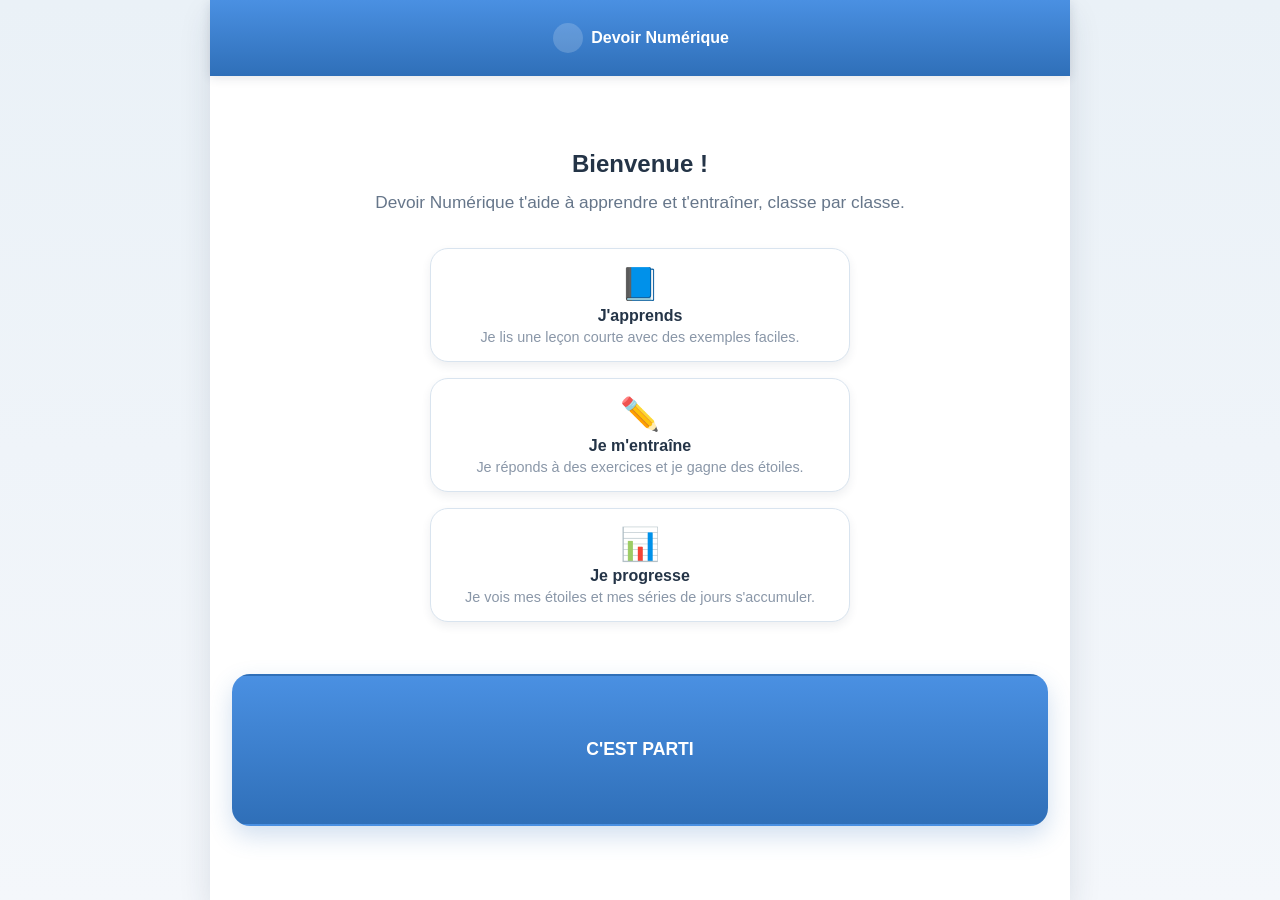
==== index.html @ 8277e93d "Add files via upload" ====
﻿<!DOCTYPE html>
<html lang="fr">
<head>
    <meta charset="UTF-8">
    <meta name="viewport" content="width=device-width, initial-scale=1.0, maximum-scale=1.0, user-scalable=no">
    <meta name="theme-color" content="#4A90E2">
    <meta name="description" content="Application éducative pour réviser le calcul et le français du CP au CM2.">
    <meta name="mobile-web-app-capable" content="yes">
    <meta name="apple-mobile-web-app-capable" content="yes">
    
    <meta http-equiv="Content-Security-Policy" 
          content="default-src 'self' file:;
                   script-src 'self' file: 'sha256-vvt4KWwuNr51XfE5m+hzeNEGhiOfZzG97ccfqGsPwvE=';
                   style-src 'self' 'unsafe-inline' file:;
                   font-src 'self' file: data:;
                   img-src 'self' file: data: blob:;
                   connect-src 'self' file:;
                   object-src 'none';
                   base-uri 'none';
                   form-action 'self';
                   worker-src 'self' file: blob:;">
    <meta name="referrer" content="no-referrer">
    <meta http-equiv="Permissions-Policy" content="camera=(), microphone=(), geolocation=(), payment=(), usb=(), midi=()">

    <link rel="manifest" href="manifest.json">
    <link rel="icon" type="image/png" href="icon-192.png">
    
    <title>Devoir Numérique</title>
    
    <link rel="stylesheet" href="css/app.css">
</head>
<body>

<div id="app">
    <header>
        <button id="btn-back" type="button" class="btn btn--header btn-header" aria-label="Retour">←</button>
        <span class="header-title-group">
            <span id="header-avatar" class="header-avatar is-hidden" aria-hidden="true"></span>
            <strong id="app-title">DEVOIR NUMÉRIQUE</strong>
        </span>
        <button id="btn-home" type="button" class="btn btn--header btn-header" aria-label="Menu">☰</button>
    </header>
    <div id="nav-sheet" class="nav-sheet" hidden aria-hidden="true">
        <button id="nav-sheet-backdrop" type="button" class="nav-sheet-backdrop" aria-label="Fermer le menu"></button>
        <aside class="nav-sheet-panel" role="dialog" aria-modal="true" aria-label="Menu navigation">
            <div class="nav-sheet-head">
                <strong>Navigation</strong>
                <button id="nav-sheet-close" type="button" class="btn btn--header btn-header" aria-label="Fermer">✕</button>
            </div>
            <div id="nav-sheet-actions" class="nav-sheet-actions"></div>
        </aside>
    </div>

    <section id="screen-onboarding" class="screen active onboarding-screen">
        <h1>Bienvenue !</h1>
        <p class="screen-lead">Devoir Numérique t'aide à apprendre et t'entraîner, classe par classe.</p>
        <div class="onboarding-steps">
            <div class="onboarding-step">
                <span class="onboarding-step-icon" aria-hidden="true">📘</span>
                <span class="onboarding-step-title">J'apprends</span>
                <span class="onboarding-step-text">Je lis une leçon courte avec des exemples faciles.</span>
            </div>
            <div class="onboarding-step">
                <span class="onboarding-step-icon" aria-hidden="true">✏️</span>
                <span class="onboarding-step-title">Je m'entraîne</span>
                <span class="onboarding-step-text">Je réponds à des exercices et je gagne des étoiles.</span>
            </div>
            <div class="onboarding-step">
                <span class="onboarding-step-icon" aria-hidden="true">📊</span>
                <span class="onboarding-step-title">Je progresse</span>
                <span class="onboarding-step-text">Je vois mes étoiles et mes séries de jours s'accumuler.</span>
            </div>
        </div>
        <button id="btn-onboarding-start" type="button" class="btn card card--action card--action-primary">
            <span class="card-title card-title-on-dark">C'EST PARTI</span>
        </button>
    </section>

    <section id="screen-profiles" class="screen">
        <h1>Qui va jouer ?</h1>
        <div id="profiles-list" class="grid-menu"></div>
        <div id="profile-form" class="card new-profile-card">
            <input
                type="text"
                id="new-profile-name"
                placeholder="Prénom"
                aria-label="Prénom du nouveau profil"
                autocomplete="off"
                maxlength="15"
                data-inline-profile="1"
            >
            <button
                id="btn-add-profile"
                type="button"
                class="btn btn--icon btn--success btn-add-profile"
                data-inline-profile="1"
                aria-label="Ajouter un profil"
            >+</button>
        </div>
        <div class="home-footer-links">
            <button id="btn-open-parents" type="button" class="parents-link-btn">
                👨‍👩‍👧 Espace parents
            </button>
            <button id="btn-open-guide" type="button" class="parents-link-btn">
                ❓ Mode d'emploi
            </button>
        </div>
    </section>

    <section id="screen-parents-pin" class="screen">
        <h2>Espace parents</h2>
        <p class="screen-lead">Entre le code parent pour voir le suivi de progression.</p>
        <div id="parents-pin-display" class="parents-pin-display" aria-live="polite"></div>
        <div id="parents-pin-error" class="parents-pin-error is-hidden" role="alert">Code incorrect, réessaie.</div>
        <div id="parents-pin-keypad" class="parents-pin-keypad"></div>
        <p class="parents-pin-hint" id="parents-pin-hint"></p>
    </section>

    <section id="screen-parents" class="screen">
        <h2>Suivi des enfants</h2>
        <p class="screen-lead">Progression cumulée sur toutes les classes, profil par profil.</p>
        <div id="parents-dashboard-list" class="parents-dashboard-list"></div>
        <button id="btn-parents-export" type="button" class="btn card card--action">
            <span class="card-title">💾 EXPORTER LES DONNÉES</span>
        </button>
        <a id="parents-export-link" class="u-hidden" download="devoir-numerique-export.json" aria-hidden="true"></a>
        <button id="btn-parents-import" type="button" class="btn card card--action">
            <span class="card-title">📥 RESTAURER UNE SAUVEGARDE</span>
        </button>
        <input id="parents-import-file" type="file" accept=".json,application/json" class="u-hidden" aria-hidden="true">

        <button id="btn-parents-program" type="button" class="btn card card--action">
            <span class="card-title">📘 VOIR LE PROGRAMME COUVERT</span>
        </button>
        <button id="btn-parents-guide" type="button" class="btn card card--action">
            <span class="card-title">❓ MODE D'EMPLOI</span>
        </button>
        <button id="btn-parents-change-pin" type="button" class="btn card card--action">
            <span class="card-title">CHANGER LE CODE PARENT</span>
        </button>
    </section>

    <section id="screen-parents-guide" class="screen">
        <h2>Mode d'emploi</h2>
        <p class="screen-lead">Tout ce qu'il faut savoir pour bien démarrer avec Devoir Numérique.</p>
        <div class="guide-content">

            <div class="guide-section">
                <div class="guide-section-title">🚀 Premiers pas</div>
                <ul class="guide-list">
                    <li>Créez un profil par enfant depuis l'écran d'accueil (bouton <strong>+</strong>).</li>
                    <li>Chaque profil est indépendant : progression, étoiles et badges sont séparés.</li>
                    <li>L'enfant choisit son niveau (CP → CM2) à chaque session — il peut explorer plusieurs niveaux librement.</li>
                    <li>L'application fonctionne <strong>hors ligne</strong> une fois chargée : pas besoin d'internet pour jouer.</li>
                </ul>
            </div>

            <div class="guide-section">
                <div class="guide-section-title">🎯 Comment se déroule une session ?</div>
                <ul class="guide-list">
                    <li>L'enfant navigue par <strong>matière → thème → exercice</strong>.</li>
                    <li>Chaque exercice donne de 0 à 3 ⭐ selon le score (≥ 50 % → 1 ★, ≥ 75 % → 2 ★, 100 % → 3 ★).</li>
                    <li>Un <strong>Défi du jour</strong> est proposé chaque jour pour motiver la régularité.</li>
                    <li>Le <strong>Mode Champions</strong> est un sprint chronométré toutes matières mélangées — idéal en fin de semaine.</li>
                    <li>Les exercices bonus (🏅) se débloquent quand l'enfant a fait au moins 2 exercices du même thème.</li>
                </ul>
            </div>

            <div class="guide-section">
                <div class="guide-section-title">🏆 Système de récompenses</div>
                <ul class="guide-list">
                    <li><strong>Étoiles</strong> : accumulées à vie, elles font progresser le compagnon virtuel et débloquent des couleurs d'interface.</li>
                    <li><strong>Badges</strong> : 25 badges au total — exploration, régularité (séries de jours), sans-fautes, complétion par classe, maîtrise par matière.</li>
                    <li><strong>Compagnon évolutif</strong> : l'œuf ou l'animal choisi à la création évolue en plusieurs stades selon les étoiles gagnées.</li>
                    <li><strong>Série (🔥)</strong> : nombre de jours consécutifs avec au moins un exercice. Elle se remet à zéro si un jour est manqué.</li>
                    <li><strong>Grimoire (🃏)</strong> : les réussites rapportent des pièces qui permettent d'ouvrir des boosters de cartes-créatures à collectionner. Aucun achat réel : tout se gagne en s'entraînant.</li>
                    <li><strong>Avatar-carte</strong> : une carte débloquée dans le Grimoire peut devenir l'avatar du profil (bouton ✏️ sur l'écran d'accueil).</li>
                    <li><strong>Le Grand Quiz (🧠)</strong> : culture générale façon « Incollables », hors programme scolaire — 10 questions sans chrono avec une anecdote à chaque réponse. Le tableau des records est commun à tous les profils de l'appareil : parents et enfants peuvent se défier !</li>
                </ul>
            </div>

            <div class="guide-section">
                <div class="guide-section-title">📊 Lire le tableau de bord</div>
                <ul class="guide-list">
                    <li><strong>Barre de progression</strong> : ratio exercices tentés / total disponible dans le niveau sélectionné.</li>
                    <li><strong>À réviser en priorité</strong> : exercices avec un score inférieur à 50 % — utiles pour cibler les lacunes.</li>
                    <li><strong>Cette semaine</strong> : activité des 7 derniers jours (exercices faits, étoiles, jours actifs).</li>
                    <li>Le bouton <strong>Exporter les données</strong> génère un fichier de sauvegarde, et <strong>Restaurer une sauvegarde</strong> le réimporte — pratique pour changer d'appareil sans rien perdre.</li>
                </ul>
            </div>

            <div class="guide-section">
                <div class="guide-section-title">🔒 Code parent</div>
                <ul class="guide-list">
                    <li>L'espace parents est protégé par un code à 4 chiffres (par défaut : <strong>0000</strong> — à changer dès que possible).</li>
                    <li>Le code évite que l'enfant accède au tableau de bord ou modifie les paramètres.</li>
                    <li>En cas d'oubli : les données sont stockées localement sur l'appareil — effacer le cache du navigateur remet tout à zéro.</li>
                </ul>
            </div>

            <div class="guide-section">
                <div class="guide-section-title">💡 Conseils d'utilisation</div>
                <ul class="guide-list">
                    <li>10 à 15 minutes par jour valent mieux qu'une longue session hebdomadaire.</li>
                    <li>Laissez l'enfant choisir sa matière pour maintenir la motivation — la progression reste suivie dans toutes les matières.</li>
                    <li>Les leçons associées aux exercices (bouton 📖) peuvent être lues ensemble avant de jouer.</li>
                    <li>L'application ne collecte aucune donnée : tout reste sur l'appareil, aucun compte requis.</li>
                </ul>
            </div>

        </div>
        <button id="btn-parents-guide-back" type="button" class="btn card card--action">
            <span id="parents-guide-back-label" class="card-title">← RETOUR</span>
        </button>
    </section>

    <section id="screen-parents-program" class="screen">
        <h2>Programme couvert</h2>
        <p class="screen-lead">Toutes les matières et notions abordées, du CP au CM2.</p>
        <div id="parents-program-content" class="parents-program-content"></div>
        <button id="btn-parents-program-back" type="button" class="btn card card--action">
            <span class="card-title">← RETOUR AU SUIVI</span>
        </button>
    </section>

    <section id="screen-profile-customize" class="screen">
        <h2>Personnalise ton profil</h2>
        <p id="profile-customize-lead" class="screen-lead"></p>
        <div class="profile-customize-section">
            <div class="profile-customize-title">Ton compagnon</div>
            <div id="profile-customize-starter" class="profile-customize-starter u-hidden"></div>
            <div id="profile-customize-companion" class="profile-customize-companion u-hidden"></div>
        </div>
        <div class="profile-customize-section">
            <div class="profile-customize-title">Choisis une couleur</div>
            <div id="profile-customize-accents" class="profile-customize-accents"></div>
        </div>
        <div class="profile-customize-section">
            <div class="profile-customize-title">Accessoires (gagnés avec les badges)</div>
            <div id="profile-customize-accessories" class="profile-customize-accessories"></div>
        </div>
        <div class="profile-customize-section">
            <div class="profile-customize-title">Ton avatar (cartes du Grimoire)</div>
            <div id="profile-customize-card-avatar" class="profile-customize-card-avatar"></div>
        </div>
        <button id="btn-profile-customize-done" class="btn card card--action card--action-primary">
            <span class="card-title card-title-on-dark">TERMINÉ</span>
        </button>
    </section>

    <section id="screen-grades" class="screen">
        <h2>Ta classe ?</h2>
        <p id="grades-lead" class="screen-lead">Choisis ta classe pour retrouver les bonnes activités.</p>
        <button id="btn-news" type="button" class="news-pill is-hidden">
            <span class="news-pill-spark" aria-hidden="true">✨</span> Nouveautés !
        </button>
        <div id="news-overlay" class="news-overlay is-hidden" role="dialog" aria-modal="true" aria-label="Les nouveautés">
            <div class="news-panel">
                <h3 class="news-title">✨ Quoi de neuf ?</h3>
                <ul id="news-list" class="news-list"></ul>
                <button id="btn-news-close" type="button" class="btn card card--action card--action-primary">
                    <span class="card-title card-title-on-dark">C'EST PARTI !</span>
                </button>
            </div>
        </div>
        <div id="grades-list" class="grid-menu"></div>
        <button id="btn-open-grimoire" type="button" class="btn card card--action grimoire-entry-btn">
            <span class="card-icon" aria-hidden="true"><svg width="34" height="34" viewBox="0 0 64 64" focusable="false"><defs><linearGradient id="grimoire-gold-entry" x1="0" y1="0" x2="0" y2="1"><stop offset="0" stop-color="#ffe9a8"/><stop offset="1" stop-color="#f3b13c"/></linearGradient></defs><path d="M8 46 C16 40 26 40 32 44 C38 40 48 40 56 46 L56 24 C48 18 38 18 32 22 C26 18 16 18 8 24 Z" fill="url(#grimoire-gold-entry)" stroke="#8a5b00" stroke-width="2" stroke-linejoin="round"/><path d="M32 22 L32 44" stroke="#8a5b00" stroke-width="2"/><path d="M13 27 C19 24 25 24 29 26 M13 33 C19 30 25 30 29 32 M35 26 C39 24 45 24 51 27 M35 32 C39 30 45 30 51 33" stroke="#b8862f" stroke-width="1.6" fill="none" stroke-linecap="round"/><path d="M32 2 L35 10 L43 13 L35 16 L32 24 L29 16 L21 13 L29 10 Z" fill="#fff"/><path d="M32 5 L34.2 10.8 L40 13 L34.2 15.2 L32 21 L29.8 15.2 L24 13 L29.8 10.8 Z" fill="url(#grimoire-gold-entry)"/><path d="M14 8 l1.4 3 3 1.4 -3 1.4 -1.4 3 -1.4 -3 -3 -1.4 3 -1.4 Z" fill="#ffe9a8"/><path d="M50 6 l1.2 2.6 2.6 1.2 -2.6 1.2 -1.2 2.6 -1.2 -2.6 -2.6 -1.2 2.6 -1.2 Z" fill="#ffe9a8"/></svg></span>
            <span class="card-title">MON GRIMOIRE</span>
            <span id="grimoire-entry-coins" class="grimoire-entry-coins"></span>
        </button>
        <button id="btn-open-quiz" type="button" class="btn card card--action quiz-entry-btn">
            <span class="card-icon" aria-hidden="true">🧠</span>
            <span class="card-title">LE GRAND QUIZ</span>
            <span class="quiz-entry-subtitle">Culture générale — défie ta famille !</span>
        </button>
    </section>

    <section id="screen-quiz-home" class="screen">
        <h2>Le Grand Quiz</h2>
        <p class="screen-lead">10 questions de culture générale, sans chrono. Réfléchis bien : chaque question t'apprend un secret !</p>
        <div id="quiz-level-list" class="mode-grid"></div>
        <div class="quiz-scores">
            <div class="quiz-scores-title">🏆 Records de l'appareil</div>
            <div id="quiz-scores-list" class="quiz-scores-list"></div>
        </div>
    </section>

    <section id="screen-quiz-play" class="screen">
        <div class="quiz-hud">
            <span id="quiz-progress-label" class="quiz-progress-label"></span>
            <span id="quiz-score-label" class="quiz-score-label" aria-live="polite"></span>
        </div>
        <div class="progress-container"><div id="quiz-progress-bar" class="progress-bar"></div></div>
        <div id="quiz-theme" class="quiz-theme"></div>
        <div id="quiz-question" class="quiz-question" aria-live="polite"></div>
        <div id="quiz-choices" class="quiz-choices"></div>
        <div id="quiz-feedback" class="quiz-feedback is-hidden" aria-live="polite"></div>
        <button id="btn-quiz-next" class="btn card card--action card--action-primary is-hidden">
            <span id="btn-quiz-next-label" class="card-title card-title-on-dark">QUESTION SUIVANTE</span>
        </button>
    </section>

    <section id="screen-quiz-results" class="screen screen-results">
        <h1 id="quiz-result-title" class="result-title"></h1>
        <p id="quiz-result-lead" class="screen-lead"></p>
        <p id="quiz-result-score" class="result-score"></p>
        <div id="quiz-result-best" class="quiz-result-best"></div>
        <button id="btn-quiz-retry" class="btn card card--action card--action-primary">
            <span class="card-title card-title-on-dark">REJOUER</span>
        </button>
        <button id="btn-quiz-menu" class="btn card card--action">
            <span class="card-title">CHOIX DU NIVEAU</span>
        </button>
    </section>
    <section id="screen-mode" class="screen">
        <h2>Choisis ton parcours</h2>
        <p class="screen-intro">Tu peux d'abord comprendre avec une leçon ou t'entraîner avec des exercices.</p>
        <div id="today-recap" class="today-recap is-hidden"></div>
        <div id="daily-challenge-card" class="daily-challenge-card is-hidden"></div>
        <div id="mode-list" class="mode-grid"></div>
    </section>
    <section id="screen-grimoire" class="screen">
        <h2>Mon Grimoire</h2>
        <p class="screen-lead">Collectionne les créatures magiques en gagnant des pièces !</p>
        <div class="grimoire-header">
            <div id="grimoire-coins" class="grimoire-coins" aria-live="polite"></div>
            <button id="btn-open-booster" type="button" class="btn grimoire-booster-btn">
                🎁 OUVRIR UN BOOSTER
            </button>
        </div>
        <div id="booster-reveal" class="booster-reveal is-hidden" aria-live="polite"></div>
        <div id="grimoire-progress" class="grimoire-progress"></div>
        <div id="grimoire-grid" class="grimoire-grid"></div>
        <div id="card-detail-overlay" class="card-detail-overlay is-hidden" role="dialog" aria-modal="true">
            <div id="card-detail" class="card-detail"></div>
        </div>
    </section>

    <section id="screen-champion-setup" class="screen">
        <h2>Mode Champions</h2>
        <p class="screen-intro">Choisis la durée du défi. Réponds à un maximum de questions de toutes les matières avant la fin du temps !</p>
        <div id="champion-duration-list" class="mode-grid"></div>
        <div class="champion-scores">
            <div class="champion-scores-title">Meilleurs scores</div>
            <div id="champion-scores-list" class="champion-scores-list"></div>
        </div>
    </section>
    <section id="screen-library" class="screen">
        <h2>Bibliothèque des leçons</h2>
        <p id="library-lead" class="screen-lead">Retrouve toutes les leçons du niveau, rangées par matière.</p>
        <div id="library-list" class="grid-menu"></div>
    </section>
    <section id="screen-themes" class="screen">
        <h2>Choisis un thème</h2>
        <p id="themes-lead" class="screen-lead">Sélectionne la matière ou la notion qui t'intéresse.</p>
        <div id="themes-list" class="grid-menu"></div>
    </section>
    <section id="screen-levels" class="screen">
        <h2>Choisis un sous-thème</h2>
        <p id="levels-lead" class="screen-lead">Entre dans une notion précise pour avancer étape par étape.</p>
        <div id="levels-list" class="grid-menu"></div>
    </section>
    <section id="screen-exercises" class="screen">
        <h2>Choisis un exercice</h2>
        <p id="exercises-lead" class="screen-lead">Commence par une leçon ou lance directement un exercice.</p>
        <div id="exercises-list" class="grid-menu"></div>
    </section>
    <section id="screen-lesson" class="screen">
        <h2>Leçon</h2>
        <p id="lesson-lead" class="screen-lead">Lis l'essentiel, observe l'exemple, puis passe aux exercices.</p>
        <div id="lesson-view" class="lesson-view"></div>
        <button id="btn-lesson-exercises" class="btn card card--action card--action-primary">
            <span id="btn-lesson-exercises-label" class="card-title card-title-on-dark">PASSER AUX EXERCICES</span>
        </button>
    </section>

    <section id="screen-game" class="screen">
        <div id="champion-hud" class="champion-hud is-hidden">
            <span id="champion-timer" class="champion-timer" aria-live="polite"></span>
            <span id="champion-score" class="champion-score"></span>
        </div>
        <div class="progress-container"><div id="game-progress" class="progress-bar"></div></div>

        <div class="game-zone">
            <div id="game-instruction" class="game-instruction" aria-live="polite"></div>
            <div id="math-problem" class="math-problem"></div>
            <div id="user-answer" class="answer-display"></div>
            <div id="answer-explanation" class="answer-explanation is-hidden" aria-live="polite"></div>
        </div>

        <div class="keyboard-container">
            <div id="keyboard-num" class="keyboard-layout"></div>
            </div>
    </section>

    <section id="screen-champion-results" class="screen screen-results">
        <h1 id="champion-result-title" class="result-title">Temps écoulé !</h1>
        <p id="champion-result-lead" class="screen-lead"></p>
        <p id="champion-result-score" class="result-score"></p>
        <div id="champion-result-best" class="champion-result-best"></div>
        <button id="btn-champion-retry" class="btn card card--action card--action-primary">
            <span class="card-title card-title-on-dark">REJOUER</span>
        </button>
        <button id="btn-champion-menu" class="btn card card--action">
            <span class="card-title">RETOUR AU PARCOURS</span>
        </button>
    </section>

    <section id="screen-progress" class="screen">
        <h2>Ma progression</h2>
        <p id="progress-lead" class="screen-lead">Regarde le chemin parcouru dans cette classe.</p>
        <div id="progress-summary" class="progress-summary"></div>
        <div id="progress-list" class="progress-subjects"></div>
        <button id="btn-open-collection" type="button" class="btn card card--action">
            <span class="card-title">🏆 MA COLLECTION</span>
        </button>
    </section>

    <section id="screen-collection" class="screen">
        <h2>Ma collection</h2>
        <p class="screen-lead">Tes badges et les cartes que tu as déjà explorées.</p>
        <div class="collection-section">
            <div class="collection-section-title">Badges</div>
            <div id="collection-badges-list" class="collection-badges-list"></div>
        </div>
        <div class="collection-section">
            <div class="collection-section-title">Cartes du monde</div>
            <div id="collection-maps-list" class="collection-maps-list"></div>
        </div>
        <div class="collection-section">
            <div class="collection-section-title">Champions de matière</div>
            <div id="collection-subjects-list" class="collection-maps-list"></div>
        </div>
        <div class="collection-section">
            <div class="collection-section-title">Séries à collectionner</div>
            <div id="collection-themes-list" class="collection-themes-list"></div>
        </div>
    </section>

    <section id="screen-results" class="screen screen-results">
        <h1 id="result-title" class="result-title">Terminé !</h1>
        <div id="mascot-reaction" class="mascot-reaction" aria-live="polite"></div>
        <p id="result-lead" class="screen-lead">Tu as fini cet entraînement. Regarde ton score et continue.</p>
        <div id="stars-container" class="results-stars"></div>
        <p id="result-score" class="result-score"></p>
        <p id="result-coins" class="result-coins is-hidden" aria-live="polite"></p>
        <button id="btn-results-lesson" class="btn card card--action u-hidden">
            <span id="btn-results-lesson-label" class="card-title">REVOIR LA LEÇON</span>
        </button>
        <button id="btn-results-menu" class="btn card card--action card--action-primary">
            <span class="card-title card-title-on-dark">RETOUR AUX THÈMES</span>
        </button>
    </section>
</div>

<script src="js/storage.js"></script>
<script src="js/audio-feedback.js"></script>
<script src="js/security.js"></script>
<script src="js/engines-core.js"></script>
<script src="js/engines-documentary.js"></script>
<script src="js/engines-math.js"></script>
<script src="js/engines-french.js"></script>
<script src="js/engines-board.js"></script>
<script src="js/engines.js"></script>
<script src="js/ui-keyboards.js"></script>
<script src="js/ui-documentary.js"></script>
<script src="js/ui-visuals.js"></script>
<script src="js/ui-board.js"></script>
<script src="js/ui.js"></script>
<script src="js/data-bundle.js"></script>
<script src="js/validators.js"></script>
<script src="js/app.js"></script>
<script src="js/bootstrap.js"></script>

</body>

</html>
---- css/app.css ----
:root {
    --font-family-base: 'Trebuchet MS', 'Segoe UI', Verdana, sans-serif;

    --color-bg-app: #eaf1f7;
    --color-bg-page: #f4f7fb;
    --color-surface: #ffffff;
    --color-surface-soft: #f8fbff;
    --color-surface-muted: #edf3f8;
    --color-border: #d9e4ef;
    --color-border-strong: #bfd1e2;
    --color-text: #243447;
    --color-text-muted: #66768a;
    --color-text-soft: #8a97a8;
    --color-primary: #4a90e2;
    --color-primary-strong: #2f6fb8;
    --color-primary-soft: #eaf4ff;
    --color-secondary: #ff6b6b;
    --color-secondary-strong: #cf5252;
    --color-success: #48bb78;
    --color-success-strong: #2f855a;
    --color-success-soft: #ebfff3;
    --color-danger: #e05a5a;
    --color-danger-strong: #b94141;
    --color-danger-soft: #fff1f1;
    --color-warning: #d9a441;
    --color-warning-soft: #fff7df;
    --color-focus: rgba(47, 111, 184, 0.28);
    --subject-accent: var(--color-primary);
    --subject-accent-strong: var(--color-primary-strong);
    --subject-accent-soft: var(--color-primary-soft);
    --subject-accent-glow: rgba(74, 144, 226, 0.14);

    --space-1: 4px;
    --space-2: 8px;
    --space-3: 12px;
    --space-4: 16px;
    --space-5: 20px;
    --space-6: 24px;
    --space-7: 32px;

    --radius-sm: 10px;
    --radius-md: 14px;
    --radius-lg: 18px;
    --radius-xl: 24px;
    --radius-pill: 999px;

    --shadow-1: 0 4px 10px rgba(36, 52, 71, 0.08);
    --shadow-2: 0 10px 24px rgba(36, 52, 71, 0.10);
    --shadow-3: 0 14px 30px rgba(36, 52, 71, 0.12);
    --shadow-press: 0 4px 0 rgba(191, 209, 226, 0.95);
    --panel-radius: var(--radius-lg);
    --panel-radius-strong: var(--radius-xl);
    --panel-padding: var(--space-5);
    --panel-border-width: 2px;
    --panel-border-color: var(--color-border);
    --panel-bg: linear-gradient(180deg, var(--color-surface) 0%, var(--color-surface-soft) 100%);
    --panel-shadow: var(--shadow-2);

    --font-size-xs: 0.78rem;
    --font-size-sm: 0.9rem;
    --font-size-md: 1rem;
    --font-size-lg: 1.1rem;
    --font-size-xl: 1.35rem;
    --font-size-2xl: 2rem;
    --font-size-3xl: 2.8rem;
    --line-height-tight: 1.2;
    --line-height-base: 1.4;
    --line-height-relaxed: 1.55;

    --control-height-sm: 40px;
    --control-height-md: 48px;
    --control-height-lg: 56px;
    --touch-target-min: 44px;
    --keyboard-key-min: 52px;
    --container-max: 640px;
    --reading-max: 560px;

    /* Legacy aliases kept to avoid broad regressions during migration. */
    --primary: var(--color-primary);
    --secondary: var(--color-secondary);
    --success: var(--color-success);
    --bg: var(--color-bg-app);
    --white: var(--color-surface);
    --dark: var(--color-text);
    --grey-light: var(--color-surface-muted);
    --shadow: var(--shadow-1);
}

* {
    box-sizing: border-box;
    font-family: var(--font-family-base);
    -webkit-tap-highlight-color: transparent;
}

body {
    background:
        radial-gradient(circle at top, rgba(74, 144, 226, 0.08), transparent 30%),
        linear-gradient(180deg, var(--color-bg-app) 0%, var(--color-bg-page) 100%);
    margin: 0;
    display: flex;
    justify-content: center;
    min-height: 100dvh;
    overflow: hidden;
    color: var(--color-text);
}

button,
input {
    font: inherit;
}

#app {
    width: 100%;
    max-width: var(--container-max);
    background: var(--color-surface);
    display: flex;
    flex-direction: column;
    position: relative;
    box-shadow: var(--shadow-3);
    height: 100dvh;
    min-height: 100dvh;
}

#app[data-subject="general"] {
    --subject-accent: var(--color-primary);
    --subject-accent-strong: var(--color-primary-strong);
    --subject-accent-soft: var(--color-primary-soft);
    --subject-accent-glow: rgba(74, 144, 226, 0.14);
}

#app[data-subject="math"] {
    --subject-accent: #4a90e2;
    --subject-accent-strong: #2f6fb8;
    --subject-accent-soft: #eaf4ff;
    --subject-accent-glow: rgba(74, 144, 226, 0.14);
}

#app[data-subject="french"] {
    --subject-accent: #38a169;
    --subject-accent-strong: #2f855a;
    --subject-accent-soft: #e8f8ee;
    --subject-accent-glow: rgba(56, 161, 105, 0.14);
}

#app[data-subject="history"] {
    --subject-accent: #9a6a43;
    --subject-accent-strong: #7f5539;
    --subject-accent-soft: #f5eadf;
    --subject-accent-glow: rgba(154, 106, 67, 0.16);
}

#app[data-subject="geography"] {
    --subject-accent: #1f7a64;
    --subject-accent-strong: #185f4d;
    --subject-accent-soft: #e2f4ee;
    --subject-accent-glow: rgba(31, 122, 100, 0.14);
}

#app[data-subject="science"] {
    --subject-accent: #2763c4;
    --subject-accent-strong: #1f4f9d;
    --subject-accent-soft: #e7efff;
    --subject-accent-glow: rgba(39, 99, 196, 0.16);
}

#app[data-subject="emc"] {
    --subject-accent: #9a3d7a;
    --subject-accent-strong: #7d2f62;
    --subject-accent-soft: #f7e6f0;
    --subject-accent-glow: rgba(154, 61, 122, 0.16);
}

#app.theme-dark {
    --color-bg-app: #161b22;
    --color-bg-page: #10141a;
    --color-surface: #1e242c;
    --color-surface-soft: #262d37;
    --color-surface-muted: #2a323d;
    --color-border: #353e4a;
    --color-border-strong: #46505e;
    --color-text: #e7ecf2;
    --color-text-muted: #aab4c2;
    --color-text-soft: #8a97a8;
    --color-primary-soft: #25344a;
    --color-success-soft: #1c3329;
    --color-danger-soft: #3a2326;
    --color-warning-soft: #3a3220;
    --color-focus: rgba(74, 144, 226, 0.35);
}

#app.theme-dark body,
body:has(#app.theme-dark) {
    background:
        radial-gradient(circle at top, rgba(74, 144, 226, 0.06), transparent 30%),
        linear-gradient(180deg, var(--color-bg-app) 0%, var(--color-bg-page) 100%);
}

/* ── Dark mode : cartes de menu ── */
#app.theme-dark .menu-card,
#app.theme-dark .menu-card--themes,
#app.theme-dark .menu-card--levels,
#app.theme-dark .menu-card--exercises {
    background: linear-gradient(180deg, var(--color-surface) 0%, var(--color-surface-soft) 100%);
}

#app.theme-dark .menu-card .card-title,
#app.theme-dark .menu-card .card-subtitle,
#app.theme-dark .menu-card-kicker {
    color: var(--color-text);
}

#app.theme-dark .menu-card--themes .menu-card-kicker {
    background: rgba(234, 157, 48, 0.18);
    color: #f6c96b;
}

#app.theme-dark .menu-card--levels .menu-card-kicker {
    background: rgba(74, 144, 226, 0.18);
    color: #8ab8f0;
}

#app.theme-dark .menu-card--exercises .menu-card-kicker {
    background: rgba(38, 166, 154, 0.18);
    color: #5ecdc5;
}

#app.theme-dark .menu-card-kicker {
    background: rgba(74, 144, 226, 0.18);
    color: #8ab8f0;
}

/* ── Dark mode : panneau de navigation ── */
#app.theme-dark .nav-sheet-panel {
    background: linear-gradient(180deg, var(--color-surface) 0%, var(--color-surface-soft) 100%);
    border-left-color: var(--color-border);
}

#app.theme-dark .nav-sheet-head {
    color: var(--color-text);
}

#app.theme-dark .nav-sheet-action {
    background: var(--color-surface-muted);
    box-shadow: 0 4px 10px rgba(0, 0, 0, 0.3);
}

#app.theme-dark .nav-sheet-action--warning {
    background: linear-gradient(180deg, var(--color-warning-soft) 0%, var(--color-warning-soft) 100%);
    border-color: rgba(234, 157, 48, 0.3);
}

#app.theme-dark .nav-sheet-action-title {
    color: var(--color-text);
}

#app.theme-dark .nav-sheet-action-subtitle {
    color: var(--color-text-muted);
}

/* ── Dark mode : cartes de mode (Exercices / Leçons / Progression) ── */
#app.theme-dark .mode-card-helper {
    color: var(--color-text-muted);
}

#app.theme-dark .mode-card-icon {
    background: rgba(255, 255, 255, 0.08);
    box-shadow: inset 0 1px 0 rgba(255, 255, 255, 0.06);
}

/* ── Dark mode : carte bibliothèque ── */
#app.theme-dark .menu-card--library {
    background: linear-gradient(180deg, var(--color-surface) 0%, var(--color-surface-soft) 100%);
}

#app.theme-dark .menu-card--library .menu-card-kicker {
    background: rgba(217, 164, 65, 0.18);
    color: #f0c050;
}

/* ── Dark mode : cartes de profil ── */
#app.theme-dark .profile-card,
#app.theme-dark .new-profile-card {
    background: linear-gradient(180deg, var(--color-surface) 0%, var(--color-surface-soft) 100%);
}

header {
    background: linear-gradient(180deg, var(--color-primary) 0%, var(--color-primary-strong) 100%);
    color: white;
    padding: var(--space-4);
    display: flex;
    align-items: center;
    justify-content: space-between;
    flex-shrink: 0;
    box-shadow: 0 2px 10px rgba(36, 52, 71, 0.12);
    z-index: 10;
    gap: var(--space-3);
}

.btn {
    min-height: var(--control-height-md);
    border: none;
    border-radius: var(--radius-md);
    padding: var(--space-3) var(--space-4);
    font-size: var(--font-size-md);
    font-weight: 700;
    line-height: 1.2;
    cursor: pointer;
    display: inline-flex;
    align-items: center;
    justify-content: center;
    gap: var(--space-2);
    transition: background 0.2s ease, color 0.2s ease, transform 0.15s ease, box-shadow 0.15s ease, border-color 0.2s ease;
}

/* Tactile : supprime le délai de double-tap-zoom sur les contrôles et
   empêche la sélection de texte au toucher long sur les boutons de jeu.
   Le texte des leçons et des questions reste sélectionnable. */
button,
.btn,
.key,
.board-map-zone,
.board-feature,
.board-memory-card {
    touch-action: manipulation;
}

.btn,
.key,
.menu-card,
.board-memory-card,
.profile-customize-accent,
.profile-customize-accessory {
    -webkit-user-select: none;
    user-select: none;
}

.u-hidden {
    display: none !important;
}

.header-title-group {
    display: flex;
    align-items: center;
    justify-content: center;
    gap: var(--space-2);
    flex: 1;
    min-width: 0;
}

.header-avatar {
    position: relative;
    display: inline-flex;
    align-items: center;
    justify-content: center;
    width: 30px;
    height: 30px;
    font-size: 1.2rem;
    border-radius: 50%;
    background: rgba(255, 255, 255, 0.18);
    flex-shrink: 0;
}

.btn:active {
    transform: translateY(1px);
}

.btn--header,
.btn-header {
    min-width: var(--touch-target-min);
    min-height: var(--touch-target-min);
    background: rgba(255,255,255,0.18);
    color: white;
    padding: var(--space-2) var(--space-4);
    font-size: 1.2rem;
    box-shadow: none;
}

.btn--header:disabled,
.btn-header:disabled {
    opacity: 0;
    pointer-events: none;
}

.btn--header:active,
.btn-header:active {
    background: rgba(255,255,255,0.32);
    transform: translateY(1px);
}

.nav-sheet {
    position: fixed;
    inset: 0;
    z-index: 80;
    opacity: 0;
    pointer-events: none;
    transition: opacity 180ms ease;
}

.nav-sheet.is-open {
    opacity: 1;
    pointer-events: auto;
}

.nav-sheet-backdrop {
    position: absolute;
    inset: 0;
    border: 0;
    background: rgba(20, 33, 52, 0.42);
}

.nav-sheet-panel {
    position: absolute;
    top: 0;
    right: 0;
    width: min(88vw, 380px);
    height: 100%;
    background: linear-gradient(180deg, #f7fbff 0%, #eef5ff 100%);
    border-left: 1px solid rgba(40, 88, 148, 0.18);
    box-shadow: -12px 0 28px rgba(19, 47, 80, 0.22);
    display: flex;
    flex-direction: column;
    gap: var(--space-3);
    padding: var(--space-4);
    transform: translateX(20px);
    transition: transform 220ms ease;
}

.nav-sheet.is-open .nav-sheet-panel {
    transform: translateX(0);
}

.nav-sheet-head {
    display: flex;
    align-items: center;
    justify-content: space-between;
    color: #1f3350;
}

.nav-sheet-actions {
    display: grid;
    gap: var(--space-3);
    overflow-y: auto;
}

.nav-sheet-action {
    width: 100%;
    justify-content: flex-start;
    align-items: flex-start;
    flex-direction: column;
    text-align: left;
    border-radius: var(--radius-lg);
    background: #ffffff;
    box-shadow: 0 6px 14px rgba(33, 64, 99, 0.12);
}

.nav-sheet-action--warning {
    border-color: #e7d6ab;
    background: linear-gradient(180deg, #fffaf0 0%, #fff4d9 100%);
}

.nav-sheet-action-title {
    font-weight: 800;
    color: #1d3557;
    font-size: var(--font-size-md);
}

.nav-sheet-action-subtitle {
    color: #4b6688;
    font-size: var(--font-size-sm);
    margin-top: 2px;
}

.nav-sheet-empty {
    margin: 0;
    padding: var(--space-4);
    border: 1px dashed var(--color-border-strong);
    border-radius: var(--radius-md);
    color: var(--color-text-muted);
    background: rgba(255, 255, 255, 0.7);
}

.btn--icon {
    min-width: var(--touch-target-min);
    width: var(--touch-target-min);
    min-height: var(--touch-target-min);
    padding: 0;
}

.btn--success {
    background: linear-gradient(180deg, var(--color-success) 0%, var(--color-success-strong) 100%);
    color: white;
    box-shadow: 0 6px 14px rgba(47, 133, 90, 0.22);
}

.btn--danger {
    background: linear-gradient(180deg, var(--color-secondary) 0%, var(--color-secondary-strong) 100%);
    color: white;
    box-shadow: 0 6px 14px rgba(185, 65, 65, 0.22);
}

.btn--soft {
    background: linear-gradient(180deg, var(--color-surface) 0%, var(--color-surface-soft) 100%);
    color: var(--color-text);
    border: 2px solid var(--color-border);
    box-shadow: var(--shadow-press);
}

.card-content {
    flex: 1;
    min-width: 0;
}

.profile-card .card-content {
    display: grid;
    gap: var(--space-1);
    justify-items: center;
}

.menu-card .card-content {
    display: grid;
    gap: var(--space-1);
    width: 100%;
}

.screen {
    display: none;
    flex-direction: column;
    height: 100%;
    padding: var(--space-5);
    text-align: center;
    overflow-y: auto;
    overscroll-behavior: contain;
    gap: var(--space-3);
    scroll-padding-bottom: calc(var(--space-6) + env(safe-area-inset-bottom));
}

.screen h1,
.screen h2 {
    margin: 0;
}

.screen-lead {
    max-width: 620px;
    margin: 0 auto;
    color: var(--color-text-muted);
    line-height: 1.45;
    font-size: clamp(0.98rem, 2.2vw, 1.08rem);
}

.active {
    display: flex;
    animation: fadeIn 0.3s ease-out;
}

.grid-menu {
    display: grid;
    /* Colonnes adaptatives : 1 sur petit téléphone, 2 sur mobile large/640px,
       3+ quand le conteneur s'élargit (tablette paysage, PC). */
    grid-template-columns: repeat(auto-fill, minmax(210px, 1fr));
    gap: var(--space-4);
    margin-top: var(--space-5);
    padding-bottom: var(--space-5);
    align-items: stretch;
}

@keyframes fadeIn {
    from { opacity: 0; transform: translateY(10px); }
    to { opacity: 1; transform: translateY(0); }
}

.card {
    background: var(--panel-bg);
    border: var(--panel-border-width) solid var(--panel-border-color);
    border-radius: var(--panel-radius);
    padding: var(--space-5) var(--space-3);
    cursor: pointer;
    transition: all 0.15s ease;
    display: flex;
    flex-direction: column;
    align-items: center;
    gap: var(--space-3);
    position: relative;
    box-shadow: var(--shadow-1);
    min-height: 152px;
}

.card:hover {
    transform: translateY(-2px);
    box-shadow: 0 18px 36px rgba(31, 45, 61, 0.14);
}

.card:active {
    transform: scale(0.96);
    border-color: var(--color-primary);
    background: var(--color-primary-soft);
}

.card-icon {
    font-size: 2.8rem;
    filter: drop-shadow(0 4px 10px rgba(47, 111, 184, 0.18));
}

.card-title { font-weight: 800; color: var(--color-text); font-size: var(--font-size-lg); }
.card-title-on-dark { color: white; }
.card-subtitle { font-size: var(--font-size-sm); color: var(--color-text-muted); line-height: 1.35; }
.menu-stars { color: #F6E05E; font-size: 1.2rem; letter-spacing: 2px; text-shadow: 0 1px 1px rgba(0,0,0,0.1); }
.profile-card { overflow: visible; }
.profile-card-wrapper { position: relative; display: flex; }
.profile-card-wrapper .profile-card { flex: 1; width: 100%; }

.menu-card {
    align-items: center;
    text-align: center;
    justify-content: center;
    background:
        radial-gradient(circle at top right, rgba(255,255,255,0.9) 0%, rgba(255,255,255,0) 34%),
        linear-gradient(180deg, #ffffff 0%, #f7fbff 100%);
    overflow: hidden;
    /* Hauteur adaptée à la hauteur d'écran : compacte sur petit écran/paysage,
       confortable sur grand écran. */
    min-height: clamp(112px, 16vh, 152px);
}

.menu-card .card-content {
    display: grid;
    gap: var(--space-2);
}

.menu-card .card-title {
    line-height: 1.2;
}

.menu-card-kicker {
    position: absolute;
    top: 12px;
    left: 12px;
    display: inline-flex;
    align-items: center;
    justify-content: center;
    min-width: 74px;
    padding: 4px 10px;
    border-radius: 999px;
    background: rgba(47, 111, 184, 0.1);
    color: var(--color-primary-strong);
    font-size: 0.72rem;
    font-weight: 800;
    letter-spacing: 0.05em;
    text-transform: uppercase;
    box-shadow: inset 0 0 0 1px rgba(47, 111, 184, 0.08);
}

.menu-card-footer {
    width: 100%;
    display: flex;
    align-items: center;
    justify-content: center;
    gap: var(--space-2);
    min-height: 30px;
    margin-top: auto;
}

.menu-card--themes {
    background:
        radial-gradient(circle at top right, rgba(255,255,255,0.95) 0%, rgba(255,255,255,0) 30%),
        linear-gradient(180deg, #fffdf7 0%, #fff7e8 100%);
}

.menu-card--levels {
    background:
        radial-gradient(circle at top right, rgba(255,255,255,0.95) 0%, rgba(255,255,255,0) 30%),
        linear-gradient(180deg, #f9fbff 0%, #edf6ff 100%);
}

.menu-card--exercises {
    background:
        radial-gradient(circle at top right, rgba(255,255,255,0.95) 0%, rgba(255,255,255,0) 30%),
        linear-gradient(180deg, #ffffff 0%, #f3fbff 100%);
}

.menu-card--themes .menu-card-kicker {
    background: rgba(234, 157, 48, 0.14);
    color: #9a5b00;
    box-shadow: inset 0 0 0 1px rgba(234, 157, 48, 0.12);
}

.menu-card--levels .menu-card-kicker {
    background: rgba(47, 111, 184, 0.12);
}

.menu-card--exercises .menu-card-kicker {
    background: rgba(38, 166, 154, 0.14);
    color: #0f766e;
    box-shadow: inset 0 0 0 1px rgba(38, 166, 154, 0.12);
}

.profile-card {
    justify-content: center;
    background:
        radial-gradient(circle at top right, rgba(255,255,255,0.95) 0%, rgba(255,255,255,0) 32%),
        linear-gradient(180deg, #ffffff 0%, #f9fbff 100%);
}

.profile-card.has-accent {
    border-color: var(--profile-card-accent);
    box-shadow: 0 0 0 3px var(--profile-card-accent), var(--shadow-1);
}

.profile-card.has-accent .card-icon {
    display: inline-flex;
    align-items: center;
    justify-content: center;
    width: 64px;
    height: 64px;
    background: var(--profile-card-accent);
    border-radius: 50%;
    filter: none;
}

#app.theme-dark .profile-card.has-accent {
    box-shadow: 0 0 0 3px var(--profile-card-accent), var(--shadow-1);
}

.profile-card-stats {
    display: inline-flex;
    align-items: center;
    gap: 4px;
    font-size: var(--font-size-sm);
    font-weight: 700;
    color: var(--color-text-muted, #6b7280);
}

.profile-card-helper {
    display: inline-flex;
    align-items: center;
    justify-content: center;
    padding: 4px 12px;
    border-radius: 999px;
    background: rgba(47, 111, 184, 0.08);
    color: var(--color-primary-strong);
    font-size: var(--font-size-xs);
    font-weight: 700;
    letter-spacing: 0.02em;
}

.profile-card-streak {
    position: absolute;
    top: -10px;
    left: -10px;
    display: inline-flex;
    align-items: center;
    gap: 2px;
    padding: 3px 9px;
    border-radius: 999px;
    background: #fff3e0;
    color: #c2410c;
    font-size: var(--font-size-xs);
    font-weight: 800;
    box-shadow: 0 2px 6px rgba(194, 65, 12, 0.25);
}

#app.theme-dark .profile-card-streak {
    background: #3a2412;
    color: #fdba74;
}

.menu-section {
    grid-column: 1 / -1;
    display: grid;
    gap: 4px;
    padding: 2px 4px 0;
    text-align: left;
}

.menu-section-title {
    font-size: var(--font-size-sm);
    font-weight: 700;
    letter-spacing: 0.02em;
    color: var(--subject-accent-strong);
    text-transform: uppercase;
}

.menu-section-subtitle {
    color: var(--color-text-muted);
    font-size: var(--font-size-sm);
    line-height: var(--line-height-base);
}

.screen-intro {
    max-width: 560px;
    margin: 0 auto var(--space-5);
    color: var(--color-text-muted);
    text-align: center;
    line-height: var(--line-height-base);
    font-size: clamp(1rem, 2.4vw, 1.1rem);
}

.mode-grid {
    width: min(100%, 760px);
    margin: 0 auto;
    display: grid;
    gap: var(--space-4);
    /* 2 colonnes dès que la place le permet (tablette paysage, PC) */
    grid-template-columns: repeat(auto-fit, minmax(300px, 1fr));
}

.mode-card {
    width: 100%;
    border: 0;
    border-radius: calc(var(--radius-xl) + 2px);
    display: grid;
    grid-template-columns: auto minmax(0, 1fr) auto;
    align-items: center;
    gap: var(--space-4);
    padding: clamp(20px, 3vw, 28px);
    text-align: left;
    cursor: pointer;
    box-shadow: 0 18px 40px rgba(31, 45, 61, 0.14);
    transition: transform 0.16s ease, box-shadow 0.16s ease;
    position: relative;
    overflow: hidden;
}

.mode-card:active {
    transform: translateY(1px) scale(0.995);
}

.mode-card:hover {
    transform: translateY(-2px);
    box-shadow: 0 22px 46px rgba(31, 45, 61, 0.18);
}

.mode-card--lessons {
    background: linear-gradient(135deg, #fff5df 0%, #ffd98a 100%);
    color: #6c4700;
}

.mode-card--exercises {
    background: linear-gradient(135deg, #e1f6ff 0%, #98d8ff 100%);
    color: #11436f;
}

.mode-card::after {
    content: "";
    position: absolute;
    inset: auto -40px -60px auto;
    width: 180px;
    height: 180px;
    border-radius: 50%;
    background: rgba(255, 255, 255, 0.28);
}

.mode-card-icon {
    width: 84px;
    height: 84px;
    border-radius: 26px;
    display: inline-flex;
    align-items: center;
    justify-content: center;
    font-size: 2.35rem;
    background: rgba(255, 255, 255, 0.6);
    box-shadow: inset 0 1px 0 rgba(255, 255, 255, 0.85);
    position: relative;
    z-index: 1;
}

.mode-card-body {
    display: grid;
    gap: 6px;
    position: relative;
    z-index: 1;
}

.mode-card-title {
    font-size: clamp(1.25rem, 2.8vw, 1.7rem);
    font-weight: 800;
    line-height: 1.1;
}

.mode-card-subtitle {
    font-size: var(--font-size-md);
    font-weight: 700;
}

.mode-card-helper {
    color: rgba(17, 28, 45, 0.72);
    font-size: var(--font-size-sm);
}

.mode-card-arrow {
    font-size: 2rem;
    font-weight: 800;
    opacity: 0.8;
    position: relative;
    z-index: 1;
}

#screen-grades .grid-menu,
#screen-library .grid-menu,
#screen-themes .grid-menu,
#screen-levels .grid-menu,
#screen-exercises .grid-menu {
    margin-top: var(--space-4);
}

/* Écran de choix des classes : tuiles compactes pour que les 5 classes et
   le bouton Grimoire tiennent à l'écran sans (ou avec peu de) défilement,
   sur PC comme sur tablette. */
#screen-grades .grid-menu {
    grid-template-columns: repeat(3, minmax(0, 1fr));
    gap: var(--space-3);
    margin-top: var(--space-3);
    padding-bottom: var(--space-3);
}

#screen-grades .menu-card {
    min-height: 108px;
    padding: var(--space-3) var(--space-2);
    gap: var(--space-2);
}

#screen-grades .menu-card .card-icon {
    font-size: 1.9rem;
}

#screen-grades .menu-card .card-title {
    font-size: var(--font-size-md);
}

#screen-grades .menu-card .card-subtitle {
    font-size: var(--font-size-xs);
}

#screen-grades .grimoire-entry-btn,
#screen-grades .quiz-entry-btn {
    margin-top: var(--space-2);
    min-height: 64px;
    flex-direction: row;
    justify-content: center;
    gap: var(--space-3);
    padding: var(--space-3) var(--space-4);
}

#screen-grades .grimoire-entry-btn .card-icon,
#screen-grades .quiz-entry-btn .card-icon {
    font-size: 1.6rem;
}

@media (max-width: 640px) {
    #screen-grades .grid-menu {
        grid-template-columns: repeat(2, minmax(0, 1fr));
    }
    #screen-grades .menu-card {
        min-height: 96px;
    }
}

#screen-library,
#screen-themes,
#screen-levels,
#screen-exercises,
#screen-lesson {
    gap: var(--space-4);
}

.menu-card--library {
    background:
        radial-gradient(circle at top right, rgba(255,255,255,0.95) 0%, rgba(255,255,255,0) 30%),
        linear-gradient(180deg, #fffdf7 0%, #fff8ea 100%);
}

.menu-card--library .menu-card-kicker {
    background: rgba(217, 164, 65, 0.14);
    color: #8b6308;
    box-shadow: inset 0 0 0 1px rgba(217, 164, 65, 0.14);
}

#screen-library .menu-section {
    margin-top: var(--space-2);
}

.menu-badge {
    display: inline-flex;
    align-items: center;
    justify-content: center;
    min-height: 28px;
    padding: 4px 10px;
    border-radius: var(--radius-pill);
    font-size: var(--font-size-xs);
    font-weight: 700;
    letter-spacing: 0.02em;
}

.menu-badge--lesson {
    background: var(--color-warning-soft);
    color: #8a5b00;
    border: 1px solid rgba(138, 91, 0, 0.18);
}

.menu-badge--exercise {
    background: rgba(47, 111, 184, 0.08);
    color: var(--color-primary-strong);
    border: 1px solid rgba(47, 111, 184, 0.16);
}

.menu-badge--review {
    background: var(--color-danger-soft);
    color: var(--color-danger-strong);
    border: 1px solid rgba(200, 60, 60, 0.18);
}

.menu-badge--bonus {
    background: linear-gradient(135deg, #fff3d6 0%, #ffe39a 100%);
    color: #8a5b00;
    border: 1px solid rgba(202, 138, 4, 0.3);
}

.menu-badge--bonus-locked {
    background: var(--color-surface-muted);
    color: var(--color-text-soft);
    border: 1px solid var(--color-border);
}

.menu-card.is-bonus {
    border-color: rgba(202, 138, 4, 0.35);
    box-shadow: 0 0 0 2px rgba(255, 211, 110, 0.25), var(--shadow-1);
}

.menu-card.is-locked-bonus {
    opacity: 0.65;
    cursor: not-allowed;
}

.menu-card.is-locked-bonus:hover {
    transform: none;
}

#app.theme-dark .menu-badge--bonus {
    background: linear-gradient(135deg, #4a3a12 0%, #5c4717 100%);
    color: #fcd34d;
    border-color: rgba(252, 211, 77, 0.3);
}

#app.theme-dark .menu-card.is-bonus {
    border-color: rgba(252, 211, 77, 0.3);
    box-shadow: 0 0 0 2px rgba(252, 211, 77, 0.18), var(--shadow-1);
}

.card--action {
    width: 100%;
    margin-top: var(--space-5);
}

.card--action-primary {
    background: linear-gradient(180deg, var(--color-primary) 0%, var(--color-primary-strong) 100%);
    border-color: transparent;
    color: white;
    box-shadow: 0 10px 24px rgba(47, 111, 184, 0.22);
}

.card--action-primary:active {
    background: linear-gradient(180deg, var(--color-primary-strong) 0%, var(--color-primary-strong) 100%);
}

.btn-delete-profile {
    position: absolute;
    top: -10px;
    right: -10px;
    width: 40px;
    height: 40px;
    border: 2px solid white;
    border-radius: 50%;
    display: flex;
    align-items: center;
    justify-content: center;
    font-size: 1.2rem;
    cursor: pointer;
    box-shadow: 0 2px 4px rgba(0,0,0,0.2);
    z-index: 10;
}

.btn-edit-profile {
    position: absolute;
    bottom: -10px;
    right: -10px;
    width: 40px;
    height: 40px;
    border: 2px solid white;
    border-radius: 50%;
    display: flex;
    align-items: center;
    justify-content: center;
    font-size: 1.1rem;
    cursor: pointer;
    background: var(--color-surface);
    box-shadow: 0 2px 4px rgba(0,0,0,0.2);
    z-index: 10;
}

/* Zone de tap étendue au-delà du cercle visible (cible tactile ≥ 44px)
   sans grossir visuellement les boutons. */
.btn-delete-profile::before,
.btn-edit-profile::before {
    content: '';
    position: absolute;
    inset: -6px;
    border-radius: 50%;
}

.profile-customize-section {
    width: 100%;
    max-width: 480px;
    margin: 0 auto var(--space-5);
}

.profile-customize-title {
    font-weight: 800;
    color: var(--color-text);
    margin-bottom: var(--space-3);
    text-align: center;
}

.profile-customize-starter-intro {
    text-align: center;
    color: var(--color-text-muted, #6b7280);
    margin-bottom: var(--space-3);
}

.profile-customize-starter-list {
    display: grid;
    grid-template-columns: repeat(auto-fit, minmax(96px, 1fr));
    gap: var(--space-3);
}

.profile-customize-starter-option,
.profile-customize-evolve-option {
    display: flex;
    flex-direction: column;
    align-items: center;
    gap: var(--space-2);
    padding: var(--space-3);
    border-radius: var(--radius-lg);
    background: var(--color-surface);
    border: 2px solid var(--color-border);
    cursor: pointer;
    transition: transform 0.15s ease, border-color 0.15s ease;
}

.profile-customize-starter-option:hover,
.profile-customize-evolve-option:hover {
    border-color: var(--profile-accent, var(--color-primary));
    transform: scale(1.04);
}

.profile-customize-starter-emoji,
.profile-customize-evolve-emoji,
.profile-customize-companion-emoji {
    font-size: 2.4rem;
}

.profile-customize-starter-label,
.profile-customize-evolve-label {
    font-size: var(--font-size-sm);
    font-weight: 700;
    color: var(--color-text);
}

.profile-customize-companion-current {
    position: relative;
    display: flex;
    flex-direction: column;
    align-items: center;
    gap: var(--space-2);
    padding: var(--space-4);
    margin-bottom: var(--space-3);
    border-radius: var(--radius-xl);
    background: var(--color-primary-soft);
}

.avatar-prestige-gold {
    background: radial-gradient(circle, #fff6d8 0%, var(--color-primary-soft) 70%);
    box-shadow: 0 0 0 3px #f3c94c, 0 0 24px rgba(243, 201, 76, 0.6);
}

.avatar-prestige-stars::before,
.avatar-prestige-stars::after {
    content: '✨';
    position: absolute;
    font-size: 1.4rem;
    animation: avatar-prestige-twinkle 1.6s ease-in-out infinite;
}

.avatar-prestige-stars::before {
    top: 6px;
    left: 14px;
    animation-delay: 0s;
}

.avatar-prestige-stars::after {
    bottom: 10px;
    right: 14px;
    animation-delay: 0.8s;
}

@keyframes avatar-prestige-twinkle {
    0%, 100% { opacity: 0.3; transform: scale(0.85); }
    50% { opacity: 1; transform: scale(1.15); }
}

.avatar-prestige-crown {
    background: radial-gradient(circle, #fff6d8 0%, var(--color-primary-soft) 70%);
    box-shadow: 0 0 0 3px #f3c94c, 0 0 28px rgba(243, 201, 76, 0.7);
}

.avatar-prestige-crown::before {
    content: '👑';
    position: absolute;
    top: -14px;
    left: 50%;
    transform: translateX(-50%);
    font-size: 1.8rem;
}

.profile-customize-companion-emoji {
    font-size: 3.5rem;
}

.profile-customize-companion-label {
    font-weight: 800;
    font-size: var(--font-size-lg);
    color: var(--color-text);
}

.profile-customize-evolve-title {
    text-align: center;
    font-weight: 700;
    color: var(--color-text);
    margin-bottom: var(--space-3);
}

.profile-customize-evolve-options {
    display: grid;
    grid-template-columns: repeat(auto-fit, minmax(96px, 1fr));
    gap: var(--space-3);
}

.profile-customize-evolve-locked {
    text-align: center;
    color: var(--color-text-muted, #6b7280);
}

.profile-customize-accents {
    display: flex;
    justify-content: center;
    gap: var(--space-3);
}

.profile-customize-accent {
    width: 48px;
    height: 48px;
    border-radius: 50%;
    border: 3px solid var(--color-surface);
    box-shadow: 0 0 0 2px var(--color-border);
    cursor: pointer;
    transition: transform 0.15s ease;
}

.profile-customize-accent.is-selected {
    transform: scale(1.15);
    box-shadow: 0 0 0 3px var(--color-text);
}

.profile-customize-accent.is-locked {
    cursor: not-allowed;
    opacity: 0.55;
}

.profile-customize-lock-icon {
    font-size: 1.2rem;
}

.profile-customize-accessories {
    display: flex;
    justify-content: center;
    gap: var(--space-3);
    flex-wrap: wrap;
}

.profile-customize-accessory {
    width: 48px;
    height: 48px;
    border-radius: 50%;
    border: 3px solid var(--color-surface);
    box-shadow: 0 0 0 2px var(--color-border);
    background: var(--color-surface-soft, #f1f5f9);
    font-size: 1.4rem;
    display: inline-flex;
    align-items: center;
    justify-content: center;
    cursor: pointer;
    transition: transform 0.15s ease;
}

.profile-customize-accessory.is-selected {
    transform: scale(1.15);
    box-shadow: 0 0 0 3px var(--color-text);
}

.profile-customize-accessory.is-locked {
    cursor: not-allowed;
    opacity: 0.55;
}

/* --- Avatar-carte : une carte du Grimoire comme avatar de profil --- */
.profile-customize-card-avatar {
    display: flex;
    justify-content: center;
    gap: var(--space-3);
    flex-wrap: wrap;
}

.profile-customize-card-hint {
    margin: 0;
    font-size: 0.9rem;
    color: var(--color-text-soft, #64748b);
    text-align: center;
}

.profile-customize-card-choice {
    width: 56px;
    height: 56px;
    padding: 0;
    border-radius: 50%;
    border: 3px solid var(--color-border);
    background: var(--color-surface-soft, #f1f5f9);
    display: inline-flex;
    align-items: center;
    justify-content: center;
    overflow: hidden;
    cursor: pointer;
    transition: transform 0.15s ease;
}

.profile-customize-card-choice.is-selected {
    transform: scale(1.12);
    box-shadow: 0 0 0 3px var(--color-text);
}

.profile-customize-card-img {
    width: 100%;
    height: 100%;
    /* contain + padding : la créature est toujours visible en entier,
       quelle que soit la proportion de l'illustration (jamais recadrée) */
    object-fit: contain;
    padding: 4px;
}

.profile-customize-card-none-emoji {
    font-size: 1.6rem;
    line-height: 1;
}

/* Liseré selon la rareté, mêmes couleurs que le Grimoire */
.profile-customize-card-choice.rarity-rare { border-color: #4a90e2; }
.profile-customize-card-choice.rarity-epique { border-color: #9c6bd6; box-shadow: 0 0 8px rgba(156, 107, 214, 0.45); }
.profile-customize-card-choice.rarity-legendaire { border-color: #f3b13c; box-shadow: 0 0 10px rgba(243, 177, 60, 0.55); }
.profile-customize-card-choice.rarity-brillante { border-color: #e05ce0; box-shadow: 0 0 12px rgba(224, 92, 224, 0.55); }
.profile-customize-card-choice.rarity-legendaire.is-selected { box-shadow: 0 0 0 3px #f3b13c, 0 0 14px rgba(243, 177, 60, 0.6); }
.profile-customize-card-choice.rarity-brillante.is-selected { box-shadow: 0 0 0 3px #e05ce0, 0 0 16px rgba(224, 92, 224, 0.6); }

/* L'illustration de carte dans l'avatar d'en-tête et les tuiles de profil.
   Toujours object-fit: contain (+ marge interne) : les illustrations ne sont
   pas carrées, cover en couperait une partie dans le cercle. */
/* 44px = la taille des boutons de l'en-tête (--touch-target-min) : l'avatar
   s'aligne sur eux, la hauteur du bandeau ne bouge sur aucun écran. */
.header-avatar.has-card-avatar {
    width: 44px;
    height: 44px;
    background: rgba(255, 255, 255, 0.28);
}

.header-avatar-img {
    width: 100%;
    height: 100%;
    border-radius: 50%;
    object-fit: contain;
    padding: 4px;
}

.card-icon--card-avatar {
    display: inline-flex;
    align-items: center;
    justify-content: center;
}

.profile-card-avatar-img {
    width: 80px;
    height: 80px;
    border-radius: 50%;
    object-fit: contain;
    padding: 7px;
    background: var(--color-surface-soft, #f1f5f9);
    border: 2px solid var(--color-border);
}

/* Le cercle d'accent (64px pour l'emoji compagnon) doit suivre la taille
   de l'avatar-carte, sinon l'illustration déborderait du disque coloré. */
.profile-card.has-accent .card-icon--card-avatar {
    width: 80px;
    height: 80px;
}

.header-avatar-accessory {
    position: absolute;
    top: -8px;
    right: -6px;
    font-size: 0.85rem;
    line-height: 1;
}

.new-profile-card {
    display: grid;
    grid-template-columns: minmax(0, 1fr) auto;
    padding: 15px !important;
    margin-top: 10px;
    box-shadow: var(--shadow-2);
    border: none;
    width: 100%;
    max-width: 100%;
    align-items: center;
    gap: var(--space-3);
    background:
        radial-gradient(circle at top right, rgba(255,255,255,0.95) 0%, rgba(255,255,255,0) 30%),
        linear-gradient(180deg, #ffffff 0%, #f7fbff 100%);
}

#new-profile-name {
    width: 100%;
    min-width: 0;
    min-height: var(--control-height-md);
    padding: var(--space-3);
    border: 2px solid var(--color-border);
    border-radius: var(--radius-md);
    font-size: 1.1rem;
    outline: none;
    color: var(--color-text);
    background: var(--color-surface);
}

.btn-add-profile {
    width: 45px;
    height: 45px;
    border-radius: var(--radius-md);
    font-size: 1.8rem;
    box-shadow: 0 6px 14px rgba(47, 133, 90, 0.22);
}

.game-zone {
    flex: 1;
    display: flex;
    flex-direction: column;
    justify-content: center;
    align-items: center;
    width: 100%;
    position: relative;
    gap: var(--space-3);
    padding: var(--space-5);
    border-radius: var(--radius-xl);
    background:
        radial-gradient(circle at top right, rgba(255,255,255,0.94) 0%, rgba(255,255,255,0) 34%),
        linear-gradient(180deg, #ffffff 0%, #f5fbff 100%);
    box-shadow: var(--shadow-1);
}

#app.theme-dark .game-zone {
    background:
        radial-gradient(circle at top right, rgba(255,255,255,0.06) 0%, rgba(255,255,255,0) 34%),
        linear-gradient(180deg, var(--color-surface) 0%, var(--color-surface-soft, var(--color-surface)) 100%);
}

.lesson-view {
    width: 100%;
    max-width: var(--reading-max);
    margin: 0 auto;
    text-align: left;
}

.lesson-card {
    background: linear-gradient(180deg, #fffdf7 0%, #fffaf0 100%);
    border: 2px solid #f0e1b6;
    border-radius: var(--radius-xl);
    box-shadow: var(--shadow-2);
    padding: var(--space-6);
    display: grid;
    gap: var(--space-4);
    position: relative;
    overflow: hidden;
}

.lesson-card::after {
    content: "";
    position: absolute;
    top: -40px;
    right: -30px;
    width: 140px;
    height: 140px;
    border-radius: 50%;
    background: rgba(255, 214, 102, 0.18);
}

.lesson-card-header {
    display: grid;
    gap: var(--space-2);
}

.lesson-chips {
    display: flex;
    flex-wrap: wrap;
    gap: var(--space-2);
}

.lesson-chip {
    display: inline-flex;
    align-items: center;
    justify-content: center;
    min-height: 28px;
    padding: 4px 10px;
    border-radius: var(--radius-pill);
    background: rgba(255, 255, 255, 0.72);
    border: 1px solid rgba(138, 91, 0, 0.16);
    color: #6d5730;
    font-size: var(--font-size-xs);
    font-weight: 700;
}

.lesson-chip--accent {
    background: #eef8ff;
    border-color: #c8e1f4;
    color: #2b5a7a;
}

.lesson-eyebrow {
    color: #8a5b00;
    font-size: var(--font-size-xs);
    font-weight: 700;
    text-transform: uppercase;
    letter-spacing: 0.08em;
}

.lesson-card-title {
    margin: 0;
    font-size: 1.5rem;
    line-height: 1.2;
    color: var(--color-text);
}

.lesson-card-subtitle {
    margin: 0;
    color: var(--color-text-muted);
    line-height: var(--line-height-relaxed);
}

.lesson-card-body {
    display: grid;
    gap: var(--space-3);
}

.lesson-outline {
    display: grid;
    gap: var(--space-3);
    padding: var(--space-4);
    border-radius: var(--radius-lg);
    background: rgba(255, 255, 255, 0.72);
    border: 1px solid rgba(138, 91, 0, 0.14);
}

.lesson-outline-head {
    display: flex;
    align-items: center;
    justify-content: space-between;
    gap: var(--space-3);
}

.lesson-outline-count {
    color: var(--color-text-muted);
    font-size: var(--font-size-xs);
    font-weight: 700;
}

.lesson-outline-list {
    display: grid;
    gap: var(--space-2);
}

.lesson-outline-item {
    width: 100%;
    border: 1px solid var(--color-border);
    background: var(--color-surface);
    border-radius: var(--radius-lg);
    padding: var(--space-3);
    display: grid;
    grid-template-columns: auto minmax(0, 1fr);
    gap: var(--space-3);
    align-items: start;
    text-align: left;
    cursor: pointer;
    color: var(--color-text);
}

.lesson-outline-item.is-active {
    border-color: #d9a441;
    background: #fff6db;
    box-shadow: inset 0 0 0 1px rgba(217, 164, 65, 0.18);
}

.lesson-outline-index {
    width: 28px;
    height: 28px;
    border-radius: 999px;
    display: inline-flex;
    align-items: center;
    justify-content: center;
    background: var(--color-primary-soft);
    color: var(--color-primary-strong);
    font-size: var(--font-size-xs);
    font-weight: 700;
}

.lesson-outline-item.is-active .lesson-outline-index {
    background: #d9a441;
    color: white;
}

.lesson-outline-content {
    display: grid;
    gap: 4px;
}

.lesson-outline-title {
    font-weight: 700;
}

.lesson-outline-subtitle {
    color: var(--color-text-muted);
    font-size: var(--font-size-sm);
    line-height: var(--line-height-base);
}

.lesson-summary {
    display: grid;
    grid-template-columns: auto minmax(0, 1fr);
    gap: var(--space-3);
    align-items: start;
    padding: var(--space-4);
    border-radius: var(--radius-lg);
    background: linear-gradient(180deg, rgba(74, 144, 226, 0.08) 0%, rgba(74, 144, 226, 0.04) 100%);
    border: 1px solid rgba(74, 144, 226, 0.18);
}

.lesson-summary-icon {
    width: 42px;
    height: 42px;
    border-radius: 14px;
    display: flex;
    align-items: center;
    justify-content: center;
    background: white;
    box-shadow: var(--shadow-1);
    font-size: 1.2rem;
}

.lesson-summary-text {
    margin: 0;
    color: var(--color-text);
    line-height: var(--line-height-relaxed);
}

.lesson-block {
    border-radius: var(--radius-lg);
}

.lesson-block--paragraph {
    margin: 0;
    color: var(--color-text);
    line-height: var(--line-height-relaxed);
}

.lesson-block--example,
.lesson-block--tip,
.lesson-block--bullets,
.lesson-block--mini-table {
    padding: var(--space-4);
    border: 1px solid var(--color-border);
    background: var(--color-surface);
}

.lesson-block--tip {
    background: #eef8ff;
    border-color: #c8e1f4;
}

.lesson-block-label {
    font-weight: 700;
    color: var(--color-text);
    margin-bottom: var(--space-2);
}

.lesson-block-content {
    color: var(--color-text);
    line-height: var(--line-height-relaxed);
}

.lesson-bullets {
    margin: 0;
    padding-left: 20px;
    color: var(--color-text);
    line-height: var(--line-height-relaxed);
}

.lesson-table-wrap {
    overflow-x: auto;
}

.lesson-mini-table {
    width: 100%;
    border-collapse: collapse;
    min-width: 240px;
}

.lesson-mini-table th,
.lesson-mini-table td {
    padding: 10px 12px;
    text-align: left;
    border-bottom: 1px solid var(--color-border);
    color: var(--color-text);
    font-size: var(--font-size-sm);
    line-height: var(--line-height-base);
}

.lesson-mini-table th {
    background: rgba(74, 144, 226, 0.08);
    color: var(--color-primary-strong);
    font-weight: 700;
}

.lesson-mini-table tbody tr:last-child td {
    border-bottom: none;
}

.progress-container {
    width: 100%;
    height: 12px;
    background: var(--color-surface-muted);
    border-radius: 999px;
    margin-bottom: var(--space-3);
    overflow: hidden;
    box-shadow: inset 0 2px 6px rgba(15, 23, 42, 0.08);
}

.champion-hud {
    display: flex;
    align-items: center;
    justify-content: space-between;
    width: 100%;
    max-width: 560px;
    margin: 0 auto var(--space-3);
    padding: var(--space-2) var(--space-4);
    border-radius: var(--radius-pill);
    background: linear-gradient(135deg, #fff3d6 0%, #ffe39a 100%);
    box-shadow: var(--shadow-1);
}

.champion-timer {
    font-weight: 800;
    font-size: var(--font-size-lg);
    color: #8a5b00;
}

.champion-score {
    font-weight: 700;
    color: #8a5b00;
}

#app.theme-dark .champion-hud {
    background: linear-gradient(135deg, #4a3a12 0%, #5c4717 100%);
}

#app.theme-dark .champion-timer,
#app.theme-dark .champion-score {
    color: #fcd34d;
}

.champion-scores {
    width: 100%;
    max-width: 420px;
    margin: var(--space-5) auto 0;
}

.champion-scores-title {
    font-weight: 800;
    color: var(--color-text);
    margin-bottom: var(--space-2);
    text-align: center;
}

.champion-scores-list {
    display: flex;
    flex-direction: column;
    gap: var(--space-2);
}

.champion-score-row {
    display: flex;
    align-items: center;
    justify-content: space-between;
    padding: var(--space-3) var(--space-4);
    border-radius: var(--radius-md);
    background: var(--color-surface);
    border: 1px solid var(--color-border);
}

.champion-score-duration {
    font-weight: 700;
    color: var(--color-text);
}

.champion-score-value {
    color: var(--color-primary-strong);
    font-weight: 700;
}

.champion-result-best {
    font-weight: 800;
    color: #8a5b00;
    margin: var(--space-2) 0;
}

#app.theme-dark .champion-result-best {
    color: #fcd34d;
}

.progress-bar {
    height: 100%;
    background: linear-gradient(90deg, var(--subject-accent) 0%, var(--subject-accent-strong) 100%);
    width: 0%;
    transition: width 0.4s ease;
}

.game-instruction {
    width: 100%;
    max-width: 560px;
    min-height: 2.5rem;
    margin: 0 0 12px;
    color: var(--subject-accent-strong);
    font-size: 1.05rem;
    font-weight: 700;
    line-height: 1.45;
    text-align: center;
}

.math-problem {
    width: 100%;
    display: flex;
    justify-content: center;
    align-items: center;
    min-height: 180px;
}

#screen-game.compact-number-spelling-long {
    padding: 14px;
}

#screen-game.compact-number-spelling-huge {
    padding: 10px 12px 12px;
}

#screen-game.compact-number-spelling-long .game-zone,
#screen-game.compact-number-spelling-huge .game-zone {
    justify-content: flex-start;
}

#screen-game.compact-number-spelling-long .math-problem,
#screen-game.compact-number-spelling-huge .math-problem {
    min-height: 0;
}

#screen-game.compact-number-spelling-long .exercise-surface--formula,
#screen-game.compact-number-spelling-huge .exercise-surface--formula {
    padding: 12px 10px;
}

#screen-game.compact-number-spelling-huge .exercise-surface--formula {
    padding: 8px 8px;
    border-radius: 18px;
}

#screen-game.compact-number-spelling-long .answer-display,
#screen-game.compact-number-spelling-huge .answer-display {
    min-height: 46px;
    margin: 8px 0 10px;
    padding: 8px 14px;
    font-size: 1.8rem;
}

#screen-game.compact-number-spelling-long .keyboard-container,
#screen-game.compact-number-spelling-huge .keyboard-container {
    padding: 6px 8px 10px;
}

#screen-game.compact-number-spelling-long .key,
#screen-game.compact-number-spelling-huge .key {
    padding: 9px 0;
    font-size: 1.15rem;
}

#screen-game.compact-number-spelling-huge .key {
    padding: 8px 0;
    font-size: 1.05rem;
}

.exercise-shell {
    width: 100%;
    display: flex;
    justify-content: center;
}

.exercise-shell--formula,
.exercise-shell--choice,
.exercise-shell--language,
.exercise-shell--diagram,
.exercise-shell--documentary {
    width: 100%;
    display: flex;
    justify-content: center;
}

.card,
.exercise-surface,
.prompt-card,
.visual-card,
.verb-machine,
.timeline-event-card,
.timeline-target,
.factual-card {
    border-width: var(--panel-border-width);
    border-style: solid;
}

.exercise-surface {
    width: 100%;
    max-width: var(--reading-max);
    border-radius: var(--panel-radius-strong);
    border-color: var(--panel-border-color);
    background:
        radial-gradient(circle at top right, rgba(74, 144, 226, 0.08), transparent 34%),
        linear-gradient(180deg, var(--color-surface) 0%, var(--color-surface-soft) 100%);
    box-shadow: var(--panel-shadow);
    padding: var(--space-6) var(--panel-padding);
}

.exercise-surface--formula {
    max-width: 520px;
    background: linear-gradient(180deg, #ffffff 0%, #f7fbff 100%);
}

.exercise-surface--choice {
    max-width: 540px;
    background: linear-gradient(180deg, #ffffff 0%, #f6fbff 100%);
}

.exercise-surface--language {
    max-width: 540px;
    background:
        radial-gradient(circle at top left, rgba(56, 161, 105, 0.08), transparent 30%),
        linear-gradient(180deg, #ffffff 0%, #f8fff9 100%);
}

.exercise-surface--diagram {
    max-width: 560px;
    background:
        radial-gradient(circle at bottom left, rgba(66, 153, 225, 0.08), transparent 32%),
        linear-gradient(180deg, #ffffff 0%, #f8fbff 100%);
}

#app.theme-dark .exercise-surface--diagram {
    background:
        radial-gradient(circle at bottom left, rgba(66, 153, 225, 0.12), transparent 32%),
        linear-gradient(180deg, var(--color-surface) 0%, var(--color-surface-soft, var(--color-surface)) 100%);
}

.exercise-surface--documentary {
    padding: 0;
    border: none;
    background: transparent;
    box-shadow: none;
}

.answer-display {
    font-size: 2.5rem;
    font-weight: bold;
    color: var(--color-primary);
    min-height: 60px;
    margin: 10px 0 20px;
    display: flex;
    align-items: center;
    justify-content: center;
    width: min(100%, 560px);
    border: 2px solid var(--color-border);
    border-radius: 22px;
    background: linear-gradient(180deg, var(--color-surface) 0%, var(--color-surface-soft) 100%);
    box-shadow: inset 0 -4px 0 #e6eef7, 0 10px 24px rgba(31, 45, 61, 0.08);
    padding: var(--space-3) var(--space-5);
    transition: color 0.2s, border-color 0.2s, background 0.2s;
}

.answer-display.is-hidden {
    display: none;
}

.answer-explanation {
    font-size: 1.05rem;
    line-height: 1.4;
    color: var(--color-text-soft, #5a6472);
    background: var(--color-surface-soft);
    border: 1px solid var(--color-border);
    border-radius: 14px;
    padding: var(--space-2) var(--space-4);
    margin: -8px 0 16px;
    width: min(100%, 560px);
    text-align: center;
}

.answer-explanation.is-hidden {
    display: none;
}

.answer-display.is-idle {
    color: var(--subject-accent);
    border-color: var(--color-border);
    background:
        radial-gradient(circle at top right, var(--subject-accent-glow), transparent 40%),
        linear-gradient(180deg, var(--color-surface) 0%, var(--color-surface-soft) 100%);
}

.answer-display.is-success {
    color: var(--color-success-strong);
    border-color: rgba(72, 187, 120, 0.45);
    background:
        radial-gradient(circle at top right, rgba(72, 187, 120, 0.12), transparent 38%),
        linear-gradient(180deg, var(--color-surface) 0%, var(--color-success-soft) 100%);
}

.answer-display.is-error {
    color: var(--color-danger-strong);
    border-color: rgba(224, 90, 90, 0.4);
    background:
        radial-gradient(circle at top right, rgba(224, 90, 90, 0.10), transparent 38%),
        linear-gradient(180deg, var(--color-surface) 0%, var(--color-danger-soft) 100%);
}

.fraction-answer-current {
    color: var(--primary);
}

.fraction-answer-separator {
    margin: 0 10px;
    opacity: 0.3;
}

.selection-answer-value {
    color: var(--subject-accent);
    margin-left: 10px;
}

.math-formula,
.text-sentence {
    width: 100%;
    text-align: center;
}

.prompt-card {
    width: 100%;
    border-radius: var(--panel-radius);
    border-color: var(--panel-border-color);
    background:
        radial-gradient(circle at top center, rgba(74, 144, 226, 0.08), transparent 38%),
        linear-gradient(180deg, var(--color-surface) 0%, var(--color-surface-soft) 100%);
    box-shadow: var(--shadow-1);
    padding: calc(var(--panel-padding) + 2px) calc(var(--space-4) + 2px);
}

.prompt-card--formula {
    font-size: clamp(2rem, 3vw + 1rem, 3.4rem);
    font-weight: 800;
    color: var(--dark);
    line-height: 1.2;
    letter-spacing: 0.02em;
}

/* Questions textuelles longues à l'intérieur d'une carte formule (dictée de
   grands nombres, décomposition…) : la consigne reste petite et le contenu
   mis en valeur garde une taille lisible qui passe à la ligne proprement,
   au lieu d'hériter des 3,4rem du mode formule. */
.prompt-card--formula .small-question {
    display: block;
    font-size: clamp(1rem, 1.1vw + 0.65rem, 1.35rem);
    font-weight: 600;
    line-height: 1.5;
    letter-spacing: normal;
}

.prompt-card--formula .small-question b {
    display: inline-block;
    margin-top: 6px;
    font-size: clamp(1.3rem, 1.8vw + 0.8rem, 2rem);
    font-weight: 800;
    line-height: 1.35;
}

.number-spelling-prompt {
    width: 100%;
    max-width: 300px;
    margin: 0 auto;
    font-weight: 800;
    color: var(--dark);
    line-height: 1.16;
    text-align: center;
    text-wrap: balance;
    overflow-wrap: anywhere;
}

.number-spelling-prompt--short {
    font-size: clamp(1.2rem, 0.8vw + 0.9rem, 1.6rem);
}

.number-spelling-prompt--medium {
    font-size: clamp(0.72rem, 0.32vw + 0.62rem, 0.92rem);
}

.number-spelling-prompt--long {
    font-size: clamp(0.62rem, 0.24vw + 0.54rem, 0.78rem);
}

.number-spelling-prompt--huge {
    font-size: clamp(0.48rem, 0.16vw + 0.42rem, 0.6rem);
    line-height: 0.92;
    letter-spacing: 0.01em;
}

.prompt-card--number-spelling {
    font-size: 1rem;
    font-weight: 700;
    padding: 16px 14px;
    max-width: 340px;
    margin: 0 auto;
}

.prompt-card--number-spelling-long {
    padding: 14px 12px;
}

.prompt-card--number-spelling-huge {
    padding: 12px 10px;
    border-radius: 16px;
}

#screen-game.compact-number-spelling-long .number-spelling-prompt--long {
    font-size: clamp(0.62rem, 0.3vw + 0.5rem, 0.78rem);
    line-height: 0.98;
    text-wrap: initial;
}

#screen-game.compact-number-spelling-huge .number-spelling-prompt--huge {
    font-size: clamp(0.46rem, 0.18vw + 0.4rem, 0.58rem);
    line-height: 0.94;
    text-wrap: initial;
}

@media (min-width: 641px) {
    .prompt-card--number-spelling {
        max-width: 320px;
        padding: 14px 12px;
    }

    .number-spelling-prompt {
        max-width: 280px;
    }

    .number-spelling-prompt--medium {
        font-size: 0.78rem;
    }

    .number-spelling-prompt--long {
        font-size: 0.62rem;
        line-height: 0.92;
    }

    .number-spelling-prompt--huge {
        font-size: 0.46rem;
        line-height: 0.88;
    }

    #screen-game.compact-number-spelling-long .number-spelling-prompt--medium {
        font-size: 0.7rem;
        line-height: 0.92;
    }

    #screen-game.compact-number-spelling-long .number-spelling-prompt--long {
        font-size: 0.56rem;
        line-height: 0.9;
    }

    #screen-game.compact-number-spelling-huge .number-spelling-prompt--huge {
        font-size: 0.42rem;
        line-height: 0.86;
    }
}

.prompt-card--sentence {
    font-size: clamp(1.35rem, 1.4vw + 1rem, 2rem);
    font-weight: 700;
    color: var(--dark);
    line-height: 1.45;
}

.visual-card {
    width: 100%;
    border-radius: var(--panel-radius);
    border-color: var(--panel-border-color);
    background:
        radial-gradient(circle at top right, rgba(74, 144, 226, 0.07), transparent 34%),
        linear-gradient(180deg, var(--color-surface) 0%, var(--color-surface-soft) 100%);
    box-shadow: var(--panel-shadow);
    padding: calc(var(--panel-padding) - 2px);
}

.visual-card--target,
.visual-card--clock,
.visual-card--fraction,
.visual-card--counting {
    display: flex;
    justify-content: center;
    align-items: center;
}

.visual-card--bird {
    min-height: 220px;
    /* Le fond ciel/nuages est porté par .sky-container (même élément),
       qui a la priorité ici car déclaré plus loin dans la feuille. */
}

.visual-card--conversion,
.visual-card--division,
.visual-card--money,
.visual-card--time {
    background:
        radial-gradient(circle at bottom right, rgba(99, 179, 237, 0.08), transparent 30%),
        linear-gradient(180deg, #ffffff 0%, #f8fbff 100%);
}

.board-card {
    display: grid;
    gap: 14px;
    width: 100%;
    max-width: 520px;
    margin: 0 auto;
}

.board-toolbar {
    display: flex;
    align-items: center;
    justify-content: space-between;
    gap: 10px;
    flex-wrap: wrap;
}

.board-toolbar-actions {
    display: flex;
    gap: 8px;
    flex-wrap: wrap;
}

.board-status {
    font-size: 0.98rem;
    font-weight: 700;
    color: var(--color-text);
}

.board-panel {
    background: linear-gradient(180deg, rgba(252, 254, 255, 0.98) 0%, rgba(240, 247, 255, 0.96) 100%);
    border: 1px solid rgba(125, 177, 224, 0.28);
    border-radius: 22px;
    box-shadow: 0 12px 28px rgba(74, 144, 226, 0.1);
    padding: 14px;
}

.board-panel-title {
    font-size: 0.92rem;
    font-weight: 700;
    color: var(--color-text-muted);
    margin-bottom: 10px;
    text-transform: uppercase;
    letter-spacing: 0.04em;
}

.board-chip-list,
.board-bucket-list {
    display: grid;
    gap: 10px;
}

.board-chip {
    min-height: var(--touch-target-min);
    border-radius: 999px;
    border: 1px solid rgba(74, 144, 226, 0.24);
    background: rgba(255, 255, 255, 0.96);
    color: var(--color-text);
    padding: 12px 16px;
    text-align: center;
    cursor: pointer;
    transition: transform 0.16s ease, box-shadow 0.16s ease, border-color 0.16s ease;
}

.board-chip.is-selected {
    border-color: rgba(59, 130, 246, 0.72);
    box-shadow: 0 0 0 4px rgba(96, 165, 250, 0.18);
    transform: translateY(-1px);
}

.board-bucket {
    width: 100%;
    min-height: 72px;
    border-radius: 20px;
    border: 1px dashed rgba(74, 144, 226, 0.38);
    background: rgba(255, 255, 255, 0.92);
    padding: 14px;
    text-align: left;
    cursor: pointer;
}

.board-bucket-title {
    display: block;
    font-weight: 700;
    color: var(--color-text);
    margin-bottom: 4px;
}

.board-bucket-hint,
.board-empty {
    display: block;
    color: var(--color-text-muted);
    font-size: 0.92rem;
}

#app.theme-dark .board-panel {
    background: linear-gradient(180deg, var(--color-surface) 0%, var(--color-surface-soft, var(--color-surface)) 100%);
    border-color: var(--color-border-strong, var(--color-border));
}

#app.theme-dark .board-chip,
#app.theme-dark .board-bucket {
    background: var(--color-surface);
    border-color: var(--color-border-strong, var(--color-border));
    color: var(--color-text);
}

#app.theme-dark .board-bucket.is-correct {
    background: var(--color-success-soft, #1c3329);
    border-color: var(--color-success, #48bb78);
}

#app.theme-dark .board-bucket.is-incorrect {
    background: var(--color-danger-soft, #3a2020);
    border-color: var(--color-danger-strong, #e53e3e);
}

.board-chip:disabled,
.board-bucket:disabled,
.board-action:disabled {
    opacity: 0.6;
    cursor: not-allowed;
}

.board-bucket.is-correct {
    border-color: var(--color-success, #38a169);
    background: var(--color-success-soft, #e6fffa);
}

.board-bucket.is-incorrect {
    border-color: var(--color-danger-strong, #e53e3e);
    background: var(--color-danger-soft, #fff5f5);
}

.board-bucket-hint .is-correct {
    color: var(--color-success-strong, #2f855a);
    font-weight: 700;
}

.board-bucket-hint .is-incorrect {
    color: var(--color-danger-strong, #c53030);
    font-weight: 700;
}

.board-svg {
    width: 100%;
    max-width: 320px;
    display: block;
    margin: 0 auto;
    overflow: visible;
    touch-action: none;
}

.board-panel--map {
    background: linear-gradient(180deg, rgba(235, 246, 255, 0.98) 0%, rgba(220, 238, 252, 0.96) 100%);
    height: min(70vh, 560px);
    overflow: hidden;
    display: flex;
    align-items: center;
    justify-content: center;
}

#app.theme-dark .board-panel--map {
    background: linear-gradient(180deg, var(--color-surface) 0%, var(--color-surface-soft, var(--color-surface)) 100%);
}

.board-memory-grid {
    display: grid;
    grid-template-columns: repeat(var(--memory-cols, 4), 1fr);
    gap: 10px;
}

.board-memory-card {
    position: relative;
    min-height: 84px;
    border-radius: 14px;
    border: 1px solid rgba(74, 144, 226, 0.24);
    background: transparent;
    cursor: pointer;
    perspective: 600px;
    padding: 0;
}

.board-memory-card-face {
    position: absolute;
    inset: 0;
    display: flex;
    align-items: center;
    justify-content: center;
    border-radius: 14px;
    backface-visibility: hidden;
    transition: transform 0.3s ease;
    font-weight: 700;
    text-align: center;
    padding: 8px;
}

.board-memory-card-back {
    background: linear-gradient(180deg, var(--color-primary) 0%, var(--color-primary-strong) 100%);
    color: white;
    font-size: 1.4rem;
    transform: rotateY(0deg);
}

.board-memory-card-front {
    background: rgba(255, 255, 255, 0.96);
    color: var(--color-text);
    transform: rotateY(180deg);
}

.board-memory-card.is-flipped .board-memory-card-back,
.board-memory-card.is-matched .board-memory-card-back {
    transform: rotateY(-180deg);
}

.board-memory-card.is-flipped .board-memory-card-front,
.board-memory-card.is-matched .board-memory-card-front {
    transform: rotateY(0deg);
}

.board-memory-card.is-matched .board-memory-card-front {
    background: var(--color-success-soft, #e6f9ee);
    border: 2px solid var(--color-success, #48bb78);
}

.board-memory-card:disabled {
    cursor: default;
}

#app.theme-dark .board-memory-card-front {
    background: var(--color-surface);
    color: var(--color-text);
}

#app.theme-dark .board-memory-card.is-matched .board-memory-card-front {
    background: rgba(72, 187, 120, 0.18);
}

.board-fraction-slice {
    fill: rgba(74, 144, 226, 0.12);
    stroke: var(--color-text, #2d3748);
    stroke-width: 1.5;
    cursor: pointer;
    transition: fill 0.15s ease;
}

.board-fraction-slice:focus {
    outline: 3px solid var(--primary, #4A90E2);
    outline-offset: 2px;
}

.board-fraction-slice.is-selected {
    fill: var(--primary, #4A90E2);
    fill-opacity: 0.75;
}

.board-map-svg {
    max-width: 100%;
    width: 100%;
    height: 100%;
    max-height: 100%;
    display: block;
    overflow: hidden;
}

.board-map-zone {
    fill: rgba(74, 144, 226, 0.18);
    stroke: var(--subject-accent, #4a90e2);
    stroke-width: 1.2;
    vector-effect: non-scaling-stroke;
    cursor: pointer;
    transition: fill 0.15s ease;
}

.board-map-zone:hover {
    fill: rgba(74, 144, 226, 0.38);
}

.board-map-zone.is-selected {
    fill: rgba(74, 144, 226, 0.55);
}

.board-map-zone.is-correct {
    fill: var(--color-success, #48bb78);
    stroke: var(--color-success-strong, #2f855a);
}

.board-map-zone.is-incorrect {
    fill: var(--color-danger-strong, #e53e3e);
    stroke: var(--color-danger-strong, #c53030);
}

#app.theme-dark .board-map-zone {
    fill: rgba(96, 165, 250, 0.16);
    stroke: var(--subject-accent, #4a90e2);
}

#app.theme-dark .board-map-zone:hover {
    fill: rgba(96, 165, 250, 0.38);
}

#app.theme-dark .board-map-zone.is-selected {
    fill: rgba(96, 165, 250, 0.55);
}

#app.theme-dark .board-map-zone.is-correct {
    fill: var(--color-success, #48bb78);
    stroke: var(--color-success-strong, #2f855a);
}

#app.theme-dark .board-map-zone.is-incorrect {
    fill: var(--color-danger-strong, #e53e3e);
    stroke: var(--color-danger-strong, #c53030);
}

/* Carte "flat" (régions de France) : les tracés régionaux sont issus de la
   fusion des départements — un contour tracerait toutes les frontières
   départementales internes et surchargerait la carte. On supprime donc le
   trait et on distingue les régions par une palette de remplissages pastel
   qui alterne suivant l'ordre des zones dans le SVG. */
.board-map-svg--flat .board-map-zone {
    stroke: none;
}

.board-map-svg--flat .board-map-zone:nth-of-type(6n+1) { fill: #a8c8ec; }
.board-map-svg--flat .board-map-zone:nth-of-type(6n+2) { fill: #b8e0b9; }
.board-map-svg--flat .board-map-zone:nth-of-type(6n+3) { fill: #f5d5a0; }
.board-map-svg--flat .board-map-zone:nth-of-type(6n+4) { fill: #d8bfe8; }
.board-map-svg--flat .board-map-zone:nth-of-type(6n+5) { fill: #f2bfc6; }
.board-map-svg--flat .board-map-zone:nth-of-type(6n+6) { fill: #a9dcd4; }

.board-map-svg--flat .board-map-zone:hover {
    fill: rgba(74, 144, 226, 0.6);
}

.board-map-svg--flat .board-map-zone.is-selected {
    fill: rgba(74, 144, 226, 0.75);
}

.board-map-svg--flat .board-map-zone.is-correct {
    fill: var(--color-success, #48bb78);
}

.board-map-svg--flat .board-map-zone.is-incorrect {
    fill: var(--color-danger-strong, #e53e3e);
}

.board-map-svg--flat .board-map-zone:focus-visible {
    stroke: var(--color-focus);
    stroke-width: 3px;
    vector-effect: non-scaling-stroke;
}

/* Les règles #app.theme-dark .board-map-zone (spécificité avec ID) écrasent
   la palette flat : on les re-déclare au même niveau de spécificité. */
#app.theme-dark .board-map-svg--flat .board-map-zone { stroke: none; }
#app.theme-dark .board-map-svg--flat .board-map-zone:nth-of-type(6n+1) { fill: #3d5a80; }
#app.theme-dark .board-map-svg--flat .board-map-zone:nth-of-type(6n+2) { fill: #3f6b47; }
#app.theme-dark .board-map-svg--flat .board-map-zone:nth-of-type(6n+3) { fill: #8a6d3b; }
#app.theme-dark .board-map-svg--flat .board-map-zone:nth-of-type(6n+4) { fill: #6b4d8a; }
#app.theme-dark .board-map-svg--flat .board-map-zone:nth-of-type(6n+5) { fill: #8a4d5c; }
#app.theme-dark .board-map-svg--flat .board-map-zone:nth-of-type(6n+6) { fill: #3d7a72; }

#app.theme-dark .board-map-svg--flat .board-map-zone:hover {
    fill: rgba(96, 165, 250, 0.6);
}

#app.theme-dark .board-map-svg--flat .board-map-zone.is-selected {
    fill: rgba(96, 165, 250, 0.75);
}

#app.theme-dark .board-map-svg--flat .board-map-zone.is-correct {
    fill: var(--color-success, #48bb78);
}

#app.theme-dark .board-map-svg--flat .board-map-zone.is-incorrect {
    fill: var(--color-danger-strong, #e53e3e);
}

.board-map-error {
    fill: var(--color-danger-strong, #c53030);
    font-size: 24px;
}

.board-grid-line {
    stroke: rgba(148, 163, 184, 0.45);
    stroke-width: 1;
}

.board-shape-line {
    stroke: rgba(30, 41, 59, 0.9);
    stroke-width: 5;
    stroke-linecap: round;
}

.board-right-angle-marker {
    fill: none;
    stroke: rgba(59, 130, 246, 0.95);
    stroke-width: 3;
    stroke-linecap: round;
    stroke-linejoin: round;
}

.board-axis-line {
    stroke: rgba(59, 130, 246, 0.9);
    stroke-width: 3;
    stroke-dasharray: 8 6;
}

.board-angle-arc {
    fill: rgba(249, 115, 22, 0.18);
    stroke: rgba(249, 115, 22, 0.95);
    stroke-width: 3;
}

.board-angle-list {
    display: grid;
    grid-template-columns: repeat(3, 1fr);
    gap: 8px;
}

.board-angle-choice {
    justify-content: center;
    text-align: center;
}

.board-grid-node {
    cursor: pointer;
}

.board-grid-hit {
    fill: rgba(59, 130, 246, 0.01);
}

.board-grid-dot {
    fill: rgba(71, 85, 105, 0.78);
}

.board-feature {
    cursor: pointer;
}

.board-feature-hit {
    fill: rgba(59, 130, 246, 0.04);
}

.board-feature-core {
    fill: rgba(71, 85, 105, 0.82);
}

.board-feature.is-selected .board-feature-hit {
    fill: rgba(59, 130, 246, 0.2);
}

.board-feature.is-selected .board-feature-core {
    fill: rgba(37, 99, 235, 1);
}

.board-grid-node.is-active .board-grid-dot {
    fill: rgba(37, 99, 235, 1);
}

.board-grid-node.is-active .board-grid-hit {
    fill: rgba(96, 165, 250, 0.18);
}

.board-fixed-point {
    fill: rgba(249, 115, 22, 0.96);
}

.clock-card {
    display: flex;
    flex-direction: column;
    align-items: center;
}

.period-badge {
    background: var(--subject-accent);
    color: white;
    padding: 5px 15px;
    border-radius: 20px;
    font-weight: bold;
    margin-bottom: 15px;
    font-size: 0.9rem;
}

.time-memo-card {
    text-align: center;
    width: 100%;
    margin-top: 20px;
    display: flex;
    flex-direction: column;
    align-items: center;
}

.time-memo-badge {
    background: #fff3cd;
    border: 2px solid #ffeeba;
    color: #856404;
    padding: 8px 15px;
    border-radius: 8px;
    display: inline-block;
    font-weight: bold;
    font-size: 1.1rem;
    margin-bottom: 25px;
    box-shadow: 2px 2px 5px rgba(0,0,0,0.1);
    animation: popIn 0.5s ease;
}

.time-memo-question {
    font-family: 'Quicksand', sans-serif;
    font-size: 3rem;
    font-weight: bold;
    color: #2c3e50;
    margin-bottom: 20px;
}

.time-memo-spacer {
    height: 20px;
}

.money-card,
.counting-card {
    padding: calc(var(--panel-padding) + 2px);
}

.money-stage {
    min-height: 180px;
    display: grid;
    grid-template-columns: repeat(auto-fit, minmax(78px, 1fr));
    gap: 14px;
    align-items: center;
}

.money-token {
    position: relative;
    min-height: 72px;
    display: flex;
    flex-direction: column;
    align-items: center;
    justify-content: center;
    font-weight: 700;
    color: #243b53;
}

/* Pieces : disque bicolore (centre + anneau exterieur de teinte differente),
   comme les vraies pieces de 1 EUR et 2 EUR. */
.money-token--coin {
    border-radius: 999px;
    aspect-ratio: 1;
    max-width: 84px;
    justify-self: center;
    box-shadow:
        0 6px 14px rgba(45, 55, 72, 0.3),
        inset 0 2px 3px rgba(255, 255, 255, 0.5),
        inset 0 -3px 5px rgba(0, 0, 0, 0.2);
}

.money-token--coin .money-token-value,
.money-token--coin .money-token-currency {
    position: relative;
    z-index: 1;
}

/* Anneau exterieur strie (cannelures) + centre en relief, par-dessus le
   degrade de fond pose par les classes de teinte (bronze/silver). */
.money-token--coin::before {
    content: "";
    position: absolute;
    inset: 0;
    border-radius: 999px;
    background: repeating-conic-gradient(
        rgba(255, 255, 255, 0.22) 0deg 4deg,
        rgba(0, 0, 0, 0.08) 4deg 8deg
    );
    -webkit-mask: radial-gradient(circle, transparent 64%, #000 66%, #000 100%);
            mask: radial-gradient(circle, transparent 64%, #000 66%, #000 100%);
}

.money-token--coin::after {
    content: "";
    position: absolute;
    inset: 17%;
    border-radius: 999px;
    box-shadow:
        inset 0 2px 3px rgba(255, 255, 255, 0.55),
        inset 0 -3px 4px rgba(0, 0, 0, 0.18),
        0 0 0 1.5px rgba(45, 55, 72, 0.2);
}

/* 1 EUR : centre argente, anneau dore. 2 EUR : l'inverse, comme les vraies pieces. */
.money-token--bronze {
    background: radial-gradient(circle, #eef1f4 0%, #eef1f4 63%, #e2b765 66%, #c8923c 100%);
}
.money-token--silver {
    background: radial-gradient(circle, #e7b454 0%, #e7b454 63%, #e8ecef 66%, #c3cdd6 100%);
}

/* Billets : couleurs officielles BCE, fenetre transparente, etoiles UE et
   bande holographique, pour un rendu plus proche d'un vrai billet. */
.money-token--bill {
    /* Un billet doit rester nettement plus large que haut : on lui donne 2
       colonnes de la grille (les pieces n'en occupent qu'une), mais on
       plafonne sa largeur/hauteur réelles pour rester compact. */
    grid-column: span 2;
    border-radius: 6px;
    max-width: 150px;
    max-height: 62px;
    margin: 0 auto;
    aspect-ratio: 2.2 / 1;
    border: 1px solid rgba(45, 55, 72, 0.3);
    box-shadow:
        0 5px 10px rgba(45, 55, 72, 0.25),
        inset 0 0 0 3px rgba(255, 255, 255, 0.55),
        inset 0 0 0 4px rgba(45, 55, 72, 0.15);
}

/* Filet decoratif fin, comme le motif guilloche au bord des vrais billets */
.money-token--bill::before {
    content: "";
    position: absolute;
    inset: 6px;
    border: 1px dashed rgba(255, 255, 255, 0.65);
    border-radius: 4px;
    pointer-events: none;
}

/* Bande holographique argentee, a droite */
.money-token--bill::after {
    content: "";
    position: absolute;
    top: 6px;
    bottom: 6px;
    right: 7px;
    width: 6px;
    border-radius: 4px;
    background: linear-gradient(180deg, #ffffff 0%, #cfd8e2 50%, #ffffff 100%);
    box-shadow: inset 0 0 0 1px rgba(45, 55, 72, 0.2);
}

/* Fenetre ovale transparente, a gauche, comme le filigrane des vrais billets */
.money-token-window {
    position: absolute;
    top: 50%;
    left: 9px;
    width: 16px;
    height: 16px;
    transform: translateY(-50%);
    border-radius: 999px;
    background: radial-gradient(circle, rgba(255, 255, 255, 0.8) 0%, rgba(255, 255, 255, 0.2) 70%, transparent 100%);
    box-shadow: 0 0 0 1px rgba(255, 255, 255, 0.6);
    z-index: 1;
}

/* Petit numero de serie stylise, en bas a gauche, esprit "vrai billet" */
.money-token-serial {
    position: absolute;
    bottom: 4px;
    left: 9px;
    font-size: 0.4rem;
    letter-spacing: 0.5px;
    font-weight: 600;
    opacity: 0.75;
    z-index: 1;
}

.money-token--green {
    /* billet 5 EUR : gris officiel */
    background: linear-gradient(135deg, #e4e7ea 0%, #c3c9cf 55%, #9aa3ac 100%);
    color: #2b3540;
}
.money-token--red {
    /* billet 10 EUR : rouge officiel */
    background: linear-gradient(135deg, #f4a8a8 0%, #df6a6a 55%, #b83a3a 100%);
    color: #441010;
}
.money-token--blue {
    /* billet 20 EUR : bleu officiel */
    background: linear-gradient(135deg, #9ec3f0 0%, #5e8fd8 55%, #2f5fa8 100%);
    color: #112143;
}
.money-token--gold {
    /* billet 50 EUR : orange officiel */
    background: linear-gradient(135deg, #ffc97a 0%, #f59a3c 55%, #d9711c 100%);
    color: #4a2607;
}

.money-token-value {
    position: relative;
    z-index: 1;
    font-size: 1.5rem;
    line-height: 1;
    text-shadow: 0 1px 0 rgba(255, 255, 255, 0.5);
}

.money-token-currency {
    position: relative;
    z-index: 1;
    font-size: 0.75rem;
    letter-spacing: 0.1em;
    margin-top: 4px;
    opacity: 0.85;
}

.money-token--coin .money-token-currency {
    margin-top: 2px;
}

.money-token--bill .money-token-value {
    font-size: 1.15rem;
    margin-top: 6px;
}

.money-token--bill .money-token-currency {
    font-size: 0.55rem;
    margin-top: 0;
}

/* Petites etoiles UE en haut a droite (avant la bande), comme un repere
   discret de drapeau europeen sans gener la valeur centrale. */
.money-token--bill .money-token-stars {
    position: absolute;
    top: 4px;
    right: 16px;
    font-size: 0.4rem;
    letter-spacing: 1px;
    color: rgba(255, 221, 0, 0.9);
    z-index: 1;
}

.money-empty-state {
    width: 100%;
    padding: 24px 16px;
    border: 2px dashed #d9e4ef;
    border-radius: 18px;
    text-align: center;
    color: #718096;
    font-weight: 700;
}

.visual-card--barchart {
    display: flex;
    flex-direction: column;
    align-items: stretch;
    padding: calc(var(--panel-padding) - 2px);
}

.bar-chart-unit {
    text-align: center;
    font-weight: 700;
    color: var(--color-text-soft, var(--color-text));
    margin-bottom: 14px;
}

.bar-chart-grid {
    display: flex;
    align-items: flex-end;
    justify-content: center;
    gap: 14px;
    min-height: 180px;
    padding: 0 8px;
}

.bar-chart-col {
    display: flex;
    flex-direction: column;
    align-items: center;
    justify-content: flex-end;
    flex: 1;
    max-width: 70px;
    height: 100%;
}

.bar-chart-value {
    font-weight: 700;
    font-size: 0.95rem;
    color: var(--color-text);
    margin-bottom: 4px;
}

.bar-chart-bar {
    width: 100%;
    height: var(--bar-height, 10%);
    border-radius: 8px 8px 4px 4px;
    box-shadow: 0 4px 10px rgba(45, 55, 72, 0.18);
    transition: height 0.3s ease;
}

.bar-chart-bar--blue { background: linear-gradient(180deg, #8fc0ff 0%, #5d96e0 100%); }
.bar-chart-bar--red { background: linear-gradient(180deg, #f3a6a6 0%, #d96868 100%); }
.bar-chart-bar--green { background: linear-gradient(180deg, #9fdda9 0%, #5fae71 100%); }
.bar-chart-bar--gold { background: linear-gradient(180deg, #f8cd7c 0%, #dba23e 100%); }
.bar-chart-bar--silver { background: linear-gradient(180deg, #eceff3 0%, #aab6c2 100%); }

.bar-chart-label {
    margin-top: 8px;
    font-size: 0.8rem;
    font-weight: 700;
    color: var(--color-text-soft, var(--color-text));
    text-align: center;
    word-break: break-word;
}

.counting-stage {
    min-height: 160px;
    display: flex;
    gap: 14px;
    justify-content: center;
    align-items: flex-end;
    flex-wrap: wrap;
}

.ten-stack {
    width: 34px;
    display: flex;
    flex-direction: column-reverse;
    border: 2px solid var(--dark);
    border-radius: 8px;
    overflow: hidden;
    background: #f8fbff;
    box-shadow: 0 8px 18px rgba(44, 82, 130, 0.08);
}

.ten-stack-cube {
    height: 13px;
    border-top: 1px solid rgba(255, 255, 255, 0.35);
    background: linear-gradient(180deg, #7cb6f0 0%, var(--primary) 100%);
}

.units-grid {
    display: grid;
    grid-template-columns: repeat(2, 28px);
    gap: 6px;
    align-content: end;
}

.unit-cube {
    width: 28px;
    height: 28px;
    background: linear-gradient(180deg, #ffe38a 0%, #ecc94b 100%);
    border-radius: 6px;
    border: 2px solid var(--dark);
    box-shadow: 0 5px 10px rgba(45, 55, 72, 0.08);
}

.conversion-card {
    max-width: 600px;
    margin: 0 auto;
    padding: var(--space-6) var(--panel-padding);
}

.conversion-prompt {
    display: flex;
    align-items: baseline;
    justify-content: center;
    gap: 10px;
    flex-wrap: wrap;
    margin-bottom: 20px;
    color: #2c3e50;
}

.conversion-value,
.conversion-target-value {
    font-size: clamp(2rem, 2vw + 1rem, 2.8rem);
    font-weight: 800;
}

.conversion-source,
.conversion-target {
    font-size: 1.4rem;
    font-weight: 700;
    color: #718096;
}

.conversion-target {
    color: var(--primary);
}

.conversion-arrow {
    font-size: 1.8rem;
    color: #a0aec0;
    font-weight: 700;
}

.conversion-grid {
    display: flex;
    border: 2px solid #2c3e50;
    border-radius: 12px;
    overflow: hidden;
    background: white;
    text-align: center;
    font-size: 1.05rem;
    font-weight: 700;
}

.conversion-unit {
    flex: 1;
    padding: 10px 0;
    border-right: 1px solid #d9e4ef;
}

.conversion-unit:last-child {
    border-right: none;
}

.conversion-unit--active {
    background: #e3f2fd;
    color: var(--primary);
}

.conversion-hint {
    font-size: 0.95rem;
    color: #718096;
    margin-top: 8px;
    text-align: center;
}

.division-card {
    margin-top: 20px;
    padding: calc(var(--panel-padding) + 2px) var(--panel-padding);
}

.division-layout {
    display: flex;
    justify-content: center;
    align-items: flex-start;
    gap: 0;
    font-family: 'Courier New', monospace;
    font-size: 2.2rem;
    font-weight: 700;
    color: #2c3e50;
}

.division-work {
    display: flex;
    flex-direction: column;
    gap: 2px;
    padding-right: 15px;
    border-right: 4px solid #2c3e50;
}

.division-row {
    display: grid;
    grid-template-columns: 16px repeat(var(--division-width, 4), 25px);
    position: relative;
    align-items: end;
    min-height: 40px;
}

.division-sign,
.division-cell {
    display: flex;
    align-items: flex-end;
    justify-content: center;
    min-height: 40px;
    line-height: 1;
}

.division-sign {
    justify-content: flex-start;
}

.division-cell {
    text-align: center;
}

.division-row--sub {
    color: #7f8c8d;
}

.division-row--result .division-cell {
    font-weight: 800;
}

.division-cell-next {
    color: #e74c3c;
}

.division-row-line {
    align-self: end;
    border-bottom: 2px solid #2c3e50;
    margin-bottom: 1px;
    z-index: 1;
}

.division-side {
    padding-left: 15px;
    display: flex;
    flex-direction: column;
    align-items: stretch;
}

.division-divisor {
    border-bottom: 4px solid #2c3e50;
    height: 40px;
    display: flex;
    align-items: flex-end;
    padding-bottom: 4px;
    line-height: 1;
}

.division-quotient-panel {
    margin-top: 10px;
}

.division-quotient-value {
    color: var(--subject-accent-strong);
    background: var(--subject-accent-soft);
    padding: 5px 10px;
    border-radius: 8px;
    text-align: center;
    min-width: 60px;
}

.division-quotient-label {
    font-size: 0.8rem;
    color: #95a5a6;
    margin-top: 5px;
    text-align: center;
    font-family: 'Quicksand', sans-serif;
}

.answer-display.shake { animation: shake 0.4s; }
.square-container { display: flex; flex-direction: column; align-items: center; gap: 15px; }
.target-badge { background: linear-gradient(180deg, var(--color-secondary) 0%, var(--color-secondary-strong) 100%); color: white; padding: 8px 25px; border-radius: 50px; font-size: 1.5rem; font-weight: bold; box-shadow: 0 4px 0 #b63e3e; }
.square-hint { color: var(--color-text-soft, var(--color-text)); font-size: 0.95rem; text-align: center; }
.square-grid { display: grid; gap: 10px; }

.number-card {
    background: var(--color-surface);
    width: 60px;
    height: 60px;
    display: flex;
    align-items: center;
    justify-content: center;
    font-size: 1.6rem;
    font-weight: bold;
    border-radius: var(--radius-md);
    border: 2px solid var(--color-border);
    box-shadow: var(--shadow-press);
    cursor: pointer;
}

.number-card:active { transform: translateY(4px); box-shadow: none; }
.number-card.selected { background: var(--subject-accent); color: white; border-color: var(--subject-accent-strong); box-shadow: 0 4px 0 var(--subject-accent-strong); }
.number-card.selected:active { box-shadow: none; }
.conjugation-container { width: 100%; max-width: 400px; display: flex; flex-direction: column; align-items: center; gap: 15px; }
.tense-badge { background: var(--subject-accent); color: white; padding: 5px 15px; border-radius: 15px; font-weight: bold; font-size: 0.9rem; text-transform: uppercase; }
.verb-machine { background: var(--panel-bg); width: 100%; padding: var(--panel-padding); border-radius: var(--panel-radius); border-color: var(--panel-border-color); box-shadow: var(--shadow-press); display: flex; flex-direction: column; align-items: center; }
.verb-infinitive { font-size: 1.3rem; font-weight: bold; color: var(--dark); margin-bottom: 15px; padding-bottom: 10px; border-bottom: 2px dashed var(--color-surface-muted); width: 100%; text-align: center; }
.verb-body { display: flex; align-items: center; gap: 15px; width: 100%; justify-content: center; }
.pronoun-tag { background: var(--color-surface-muted); padding: 8px 12px; border-radius: 8px; font-weight: bold; font-size: 1.2rem; min-width: 60px; text-align: center; }
.verb-input-zone { font-size: 1.5rem; font-weight: bold; color: var(--subject-accent); border-bottom: 3px solid var(--subject-accent); min-width: 100px; text-align: left; }
.spelling-container { display: flex; flex-direction: column; align-items: center; gap: 20px; }
.audio-spelling-container { display: flex; flex-direction: column; align-items: center; gap: 18px; width: 100%; }
.audio-spelling-replay { min-width: 220px; }
.audio-spelling-replay.is-disabled,
.audio-spelling-replay:disabled { opacity: 0.6; cursor: not-allowed; }
.audio-spelling-speed-row { display: flex; justify-content: center; gap: 8px; }
.audio-spelling-speed-btn {
    padding: 6px 14px;
    border-radius: var(--radius-pill);
    border: 1px solid var(--color-border);
    background: var(--color-surface);
    color: var(--color-text);
    font-size: 0.85rem;
    font-weight: 600;
    cursor: pointer;
}
.audio-spelling-speed-btn.is-active {
    background: var(--color-primary);
    border-color: var(--color-primary);
    color: #fff;
}
.audio-spelling-speed-btn:disabled { opacity: 0.5; cursor: not-allowed; }
#app.theme-dark .audio-spelling-speed-btn {
    background: var(--color-surface);
    border-color: var(--color-border-strong, var(--color-border));
    color: var(--color-text);
}
#app.theme-dark .audio-spelling-speed-btn.is-active {
    background: var(--color-primary);
    color: #fff;
}
.audio-spelling-hint { font-size: 1rem; font-weight: 700; color: var(--subject-accent); text-align: center; }
.audio-spelling-slots { display: flex; flex-wrap: wrap; justify-content: center; gap: 10px; min-height: 60px; }
.audio-spelling-slot,
.audio-spelling-separator {
    min-width: 38px;
    height: 50px;
    display: inline-flex;
    align-items: center;
    justify-content: center;
    border-radius: 14px;
    font-size: 1.8rem;
    font-weight: 800;
}
.audio-spelling-slot {
    background: var(--color-surface);
    border: 2px solid var(--color-border);
    box-shadow: 0 8px 18px rgba(15, 23, 42, 0.08);
}
.audio-spelling-separator {
    min-width: 20px;
    color: var(--color-text-soft);
}
.spelling-visual { height: 140px; display: flex; align-items: center; justify-content: center; }
.spelling-fallback {
    display: flex;
    flex-direction: column;
    align-items: center;
    justify-content: center;
    gap: 6px;
    min-width: 120px;
    text-align: center;
}
.spelling-fallback.is-hidden {
    display: none;
}
.fallback-icon { font-size: 5rem; }
.fallback-icon-large { font-size: 4rem; }
.spelling-image { max-height: 140px; border-radius: 10px; }
.spelling-fallback-text {
    font-size: 0.78rem;
    line-height: 1.2;
    color: #5b6b7f;
    font-weight: 700;
}
.spelling-slots { display: flex; gap: 6px; flex-wrap: wrap; justify-content: center; }
.letter-slot { width: 35px; height: 45px; background: var(--color-surface-muted); border-bottom: 4px solid var(--subject-accent); border-radius: 6px; display: flex; align-items: center; justify-content: center; font-size: 1.4rem; font-weight: bold; color: var(--subject-accent); }
.spelling-slot-fill { display: inline-flex; width: 30px; height: 40px; margin: 2px; text-align: center; border-bottom-width: 2px; border-bottom-color: #333; }
.word-full { font-size: 3rem; font-weight: bold; letter-spacing: 2px; margin-top: 15px; text-align: center; color: #333; }
.factual-card {
    --factual-accent: var(--primary);
    --factual-soft: #ebf4ff;
    --factual-border: #d9e6f2;
    --factual-shadow: rgba(74, 144, 226, 0.08);
    --factual-glow: rgba(74, 144, 226, 0.12);
    width: 100%;
    max-width: min(520px, 100%);
    display: grid;
    gap: var(--space-3);
    align-content: start;
    background:
        radial-gradient(circle at top right, var(--factual-glow), transparent 34%),
        linear-gradient(180deg, #ffffff 0%, #f8fbff 100%);
    border-color: var(--factual-border);
    border-radius: var(--panel-radius-strong);
    padding: var(--space-6) var(--panel-padding);
    box-shadow: 0 10px 30px var(--factual-shadow);
    position: relative;
    overflow: hidden;
}

.factual-card::after {
    content: "";
    position: absolute;
    inset: auto -20px -28px auto;
    width: 120px;
    height: 120px;
    border-radius: 50%;
    background: var(--factual-soft);
    opacity: 0.9;
    pointer-events: none;
}

.factual-badge {
    position: relative;
    z-index: 1;
    display: inline-flex;
    align-items: center;
    justify-content: center;
    min-height: 32px;
    padding: 6px 14px;
    border-radius: 999px;
    background: var(--factual-soft);
    color: var(--factual-accent);
    font-weight: 700;
    font-size: 0.95rem;
    letter-spacing: 0.02em;
    margin-bottom: 0;
}

.factual-question {
    position: relative;
    z-index: 1;
    color: var(--dark);
    max-width: 28ch;
    font-size: clamp(1.22rem, 0.95rem + 0.95vw, 1.6rem);
    line-height: 1.36;
    font-weight: 700;
    text-wrap: pretty;
}

.factual-context-block {
    position: relative;
    z-index: 1;
    margin-bottom: 0;
    padding: 14px 16px;
    border-radius: 14px;
    background: linear-gradient(180deg, rgba(255,255,255,0.98) 0%, rgba(248,251,255,0.96) 100%);
    border: 1px solid var(--factual-border);
    box-shadow: inset 0 1px 0 rgba(255,255,255,0.6);
}

.factual-context-label,
.factual-question-label {
    position: relative;
    z-index: 1;
    font-size: 0.82rem;
    font-weight: 700;
    letter-spacing: 0.02em;
    text-transform: uppercase;
    color: var(--factual-accent);
}

.factual-context-label {
    margin-bottom: 4px;
}

.factual-question-label {
    margin-bottom: 4px;
}

.factual-context {
    color: #22324a;
    max-width: 42ch;
    font-size: clamp(1.1rem, 1rem + 0.37vw, 1.22rem);
    line-height: 1.62;
    text-wrap: pretty;
    overflow-wrap: anywhere;
}

.factual-card-history {
    --factual-accent: #8b5e3c;
    --factual-soft: #f4e6d7;
    --factual-border: #dfc2a6;
    --factual-shadow: rgba(139, 94, 60, 0.12);
    --factual-glow: rgba(188, 145, 102, 0.18);
}

.factual-card-geography {
    --factual-accent: #1f7a64;
    --factual-soft: #ddf4ec;
    --factual-border: #b6dfd1;
    --factual-shadow: rgba(31, 122, 100, 0.12);
    --factual-glow: rgba(31, 122, 100, 0.16);
}

.factual-card-science {
    --factual-accent: #2763c4;
    --factual-soft: #e3efff;
    --factual-border: #bfd5ff;
    --factual-shadow: rgba(39, 99, 196, 0.14);
    --factual-glow: rgba(39, 99, 196, 0.18);
}

.factual-card-emc {
    --factual-accent: #9a3d7a;
    --factual-soft: #f7e2ef;
    --factual-border: #e7bed7;
    --factual-shadow: rgba(154, 61, 122, 0.12);
    --factual-glow: rgba(154, 61, 122, 0.16);
}

.timeline-card {
    display: flex;
    flex-direction: column;
    gap: var(--space-4);
    text-align: center;
}

.timeline-badge {
    align-self: center;
    background: linear-gradient(180deg, var(--subject-accent-soft) 0%, #ffffff 100%);
    color: var(--subject-accent-strong);
    border: 2px solid var(--panel-border-color);
    border-radius: 999px;
    padding: 6px 14px;
    font-size: 0.85rem;
    font-weight: 800;
    letter-spacing: 0.08em;
}

.timeline-title {
    font-size: 1.35rem;
    font-weight: 800;
    color: var(--dark);
}

.timeline-helper {
    font-size: 0.95rem;
    color: #718096;
    line-height: 1.35;
}

.timeline-order-list {
    display: flex;
    flex-direction: column;
    gap: 10px;
}

.timeline-event-card {
    width: 100%;
    border-color: var(--panel-border-color);
    border-radius: var(--panel-radius);
    background: var(--panel-bg);
    padding: var(--space-4);
    display: grid;
    grid-template-columns: 36px 40px 1fr;
    align-items: center;
    gap: 12px;
    text-align: left;
    box-shadow: var(--shadow-1);
}

.timeline-event-card.is-selected {
    border-color: var(--subject-accent);
    background: linear-gradient(180deg, var(--subject-accent-soft) 0%, #ffffff 100%);
    box-shadow: 0 8px 18px var(--subject-accent-glow);
}

.timeline-event-rank {
    width: 36px;
    height: 36px;
    border-radius: 50%;
    background: #edf2f7;
    color: #4a5568;
    display: inline-flex;
    align-items: center;
    justify-content: center;
    font-weight: 800;
}

.timeline-event-icon {
    font-size: 1.6rem;
    text-align: center;
}

.timeline-event-text {
    font-size: 1rem;
    font-weight: 700;
    line-height: 1.25;
    color: var(--dark);
}

.timeline-controls {
    display: grid;
    grid-template-columns: 1fr 1fr;
    gap: 10px;
}

.timeline-control {
    min-height: 54px;
    padding: 10px 12px;
    font-size: 1rem;
    border-radius: var(--radius-md);
}

.matching-card {
    width: 100%;
    display: flex;
    flex-direction: column;
    gap: var(--space-3);
}

.matching-helper {
    text-align: center;
    font-size: 0.95rem;
    color: var(--text-soft, #4a5568);
}

.matching-columns {
    display: grid;
    grid-template-columns: 1fr 1fr;
    gap: 12px;
}

.matching-column {
    display: flex;
    flex-direction: column;
    gap: 10px;
}

.matching-pair {
    display: flex;
    flex-direction: column;
    gap: 4px;
}

.matching-hint {
    font-size: 0.8rem;
    font-weight: 700;
    color: var(--color-success-strong, #38a169);
    text-align: center;
    padding: 0 4px;
}

.matching-item {
    width: 100%;
    border: 2px solid var(--panel-border-color);
    border-radius: var(--panel-radius);
    background: var(--panel-bg);
    padding: var(--space-3);
    text-align: center;
    font-weight: 700;
    font-size: 0.95rem;
    color: var(--dark);
    box-shadow: var(--shadow-1);
    transition: border-color 0.15s ease, background 0.15s ease, opacity 0.15s ease;
    display: flex;
    align-items: center;
    justify-content: center;
    gap: 8px;
}

.matching-badge {
    display: inline-flex;
    align-items: center;
    justify-content: center;
    width: 22px;
    height: 22px;
    min-width: 22px;
    border-radius: 50%;
    background: var(--subject-accent);
    color: #ffffff;
    font-size: 0.8rem;
    font-weight: 800;
}

.matching-item.is-correct .matching-badge {
    background: var(--color-success-strong, #38a169);
}

.matching-item.is-incorrect .matching-badge {
    background: var(--color-danger-strong, #e53e3e);
}

.matching-item.is-selected {
    border-color: var(--subject-accent);
    background: linear-gradient(180deg, var(--subject-accent-soft) 0%, #ffffff 100%);
    box-shadow: 0 8px 18px var(--subject-accent-glow);
}

.matching-item.is-matched {
    border-color: var(--subject-accent);
    background: var(--subject-accent-soft);
    opacity: 0.85;
}

.matching-item.is-correct {
    border-color: var(--color-success, #38a169);
    background: var(--color-success-soft, #e6fffa);
    opacity: 0.8;
}

.matching-item.is-incorrect {
    border-color: var(--color-danger-strong, #e53e3e);
    background: var(--color-danger-soft, #fff5f5);
    opacity: 0.8;
}

/* ===== WORD ORDER ===== */

.word-order-card {
    display: flex;
    flex-direction: column;
    gap: 12px;
    padding: 12px;
    width: 100%;
}

.word-order-helper {
    font-size: 0.82rem;
    color: var(--color-text-muted);
    text-align: center;
}

.word-order-sentence {
    display: flex;
    flex-wrap: wrap;
    gap: 8px;
    min-height: 52px;
    padding: 10px 12px;
    border: 2px solid var(--color-border-strong);
    border-radius: var(--panel-radius);
    background: var(--color-surface-soft);
    align-items: center;
}

.word-order-placeholder {
    color: var(--color-text-soft);
    font-size: 0.85rem;
    font-style: italic;
}

.word-order-divider {
    height: 1px;
    background: var(--color-border);
    margin: 4px 0;
}

.word-order-bank {
    display: flex;
    flex-wrap: wrap;
    gap: 8px;
    justify-content: center;
    padding: 8px 4px;
}

.word-order-token {
    display: inline-flex;
    align-items: center;
    justify-content: center;
    padding: 8px 14px;
    border-radius: 20px;
    font-size: 0.95rem;
    font-weight: 600;
    font-family: inherit;
    border: 2px solid transparent;
    cursor: pointer;
    transition: transform 0.1s, box-shadow 0.1s;
    line-height: 1.2;
}

.word-order-token--available {
    background: var(--subject-accent-soft, var(--color-primary-soft));
    border-color: var(--subject-accent, var(--color-primary));
    color: var(--subject-accent-strong, var(--color-primary-strong));
}

.word-order-token--available:active {
    transform: scale(0.95);
}

.word-order-token--picked {
    background: var(--color-surface-muted);
    border-color: var(--color-border-strong);
    color: var(--color-text);
}

.word-order-token--picked:not([disabled]):hover {
    border-color: var(--color-danger);
    color: var(--color-danger);
}

.word-order-token.is-correct {
    background: var(--color-success-soft, #ebfff3);
    border-color: var(--color-success-strong, #2f855a);
    color: var(--color-success-strong, #2f855a);
}

.word-order-token.is-incorrect {
    background: var(--color-danger-soft, #fff1f1);
    border-color: var(--color-danger-strong, #b94141);
    color: var(--color-danger-strong, #b94141);
}

.word-order-correct-phrase {
    font-size: 0.88rem;
    color: var(--color-success-strong, #2f855a);
    text-align: center;
    padding: 6px 10px;
    background: var(--color-success-soft, #ebfff3);
    border-radius: var(--panel-radius);
    font-weight: 600;
}

#app.theme-dark .word-order-sentence {
    background: var(--color-surface-muted);
    border-color: var(--color-border-strong);
}

#app.theme-dark .word-order-token--picked {
    background: #2a3548;
    border-color: #4a5a72;
    color: #d0dbe8;
}

#app.theme-dark .word-order-token--available {
    background: rgba(74, 144, 226, 0.15);
    border-color: var(--color-primary);
    color: #90c4ff;
}

.word-order-card--story .word-order-sentence,
.word-order-card--story .word-order-bank {
    flex-direction: column;
    align-items: stretch;
}

.word-order-token--sentence {
    display: block;
    width: 100%;
    text-align: left;
    border-radius: var(--panel-radius);
    padding: 10px 14px;
    white-space: normal;
    line-height: 1.4;
}

#app.theme-dark .word-order-correct-phrase {
    background: rgba(72, 187, 120, 0.15);
    color: #68d391;
}

/* ===== END WORD ORDER ===== */

.timeline-target {
    display: flex;
    align-items: center;
    justify-content: center;
    gap: 12px;
    padding: 12px 14px;
    border: 2px dashed #bfd5ff;
    border-radius: var(--panel-radius);
    background: #f8fbff;
}

.timeline-target-icon {
    font-size: 1.8rem;
}

.timeline-target-label {
    font-size: 1.05rem;
    font-weight: 800;
    color: var(--dark);
    line-height: 1.3;
}

.timeline-ruler {
    position: relative;
    padding: 12px 8px 8px;
}

.timeline-ruler-ends {
    display: flex;
    justify-content: space-between;
    color: #718096;
    font-size: 0.88rem;
    font-weight: 800;
    padding: 0 8px 10px;
}

.timeline-ruler-line {
    height: 4px;
    border-radius: 999px;
    background: linear-gradient(90deg, #b7d3ff 0%, #4a90e2 100%);
    margin: 0 8px;
}

.timeline-ruler-slots {
    display: grid;
    grid-template-columns: repeat(auto-fit, minmax(76px, 1fr));
    gap: 4px;
    margin-top: -16px;
    align-items: start;
}

.timeline-slot {
    border: none;
    background: transparent;
    padding: 0;
    display: flex;
    flex-direction: column;
    align-items: center;
    min-height: 124px;
}

.timeline-slot.is-top {
    justify-content: flex-start;
}

.timeline-slot.is-bottom {
    justify-content: flex-end;
}

.timeline-slot-stem {
    width: 2px;
    height: 22px;
    background: #8bb8f1;
}

.timeline-slot-tick {
    width: 18px;
    height: 18px;
    border-radius: 999px;
    border: 4px solid var(--subject-accent);
    background: #fff;
    box-shadow: 0 6px 14px rgba(44, 82, 130, 0.12);
}

.timeline-slot-label {
    display: inline-flex;
    align-items: center;
    justify-content: center;
    min-height: 44px;
    margin-top: 10px;
    padding: 8px 10px;
    border: 2px solid #d9e4ef;
    border-radius: 14px;
    background: linear-gradient(180deg, #ffffff 0%, #f8fbff 100%);
    font-size: 0.95rem;
    font-weight: 800;
    color: var(--dark);
    box-shadow: 0 6px 16px rgba(44, 82, 130, 0.08);
}

.timeline-slot.is-bottom .timeline-slot-label {
    order: -1;
    margin-top: 0;
    margin-bottom: 10px;
}

.timeline-slot.is-bottom .timeline-slot-stem {
    order: 2;
}

.timeline-slot.is-bottom .timeline-slot-tick {
    order: 1;
}

.timeline-slot.is-selected .timeline-slot-tick {
    background: var(--subject-accent);
    transform: scale(1.08);
}

.timeline-slot.is-selected .timeline-slot-label {
    border-color: var(--subject-accent);
    background: linear-gradient(180deg, var(--subject-accent-soft) 0%, #ffffff 100%);
    color: var(--subject-accent-strong);
}

@media (max-width: 520px) {
    .factual-card {
        gap: 10px;
        padding: var(--space-5) var(--space-4);
        border-radius: var(--panel-radius);
    }

    .factual-badge {
        min-height: 30px;
        padding: 5px 12px;
        font-size: 0.88rem;
    }

    .factual-context-block {
        padding: 12px 13px;
    }

    .factual-context {
        font-size: 1.08rem;
        line-height: 1.58;
    }

    .factual-question {
        max-width: none;
        font-size: clamp(1.12rem, 3.1vw + 0.5rem, 1.34rem);
        line-height: 1.38;
    }

    .timeline-ruler-slots {
        grid-template-columns: repeat(auto-fit, minmax(56px, 1fr));
        gap: 2px;
    }

    .timeline-slot {
        min-height: 104px;
    }

    .timeline-slot-label {
        min-height: 40px;
        padding: 6px;
        font-size: 0.78rem;
    }

    .timeline-ruler {
        padding-left: 2px;
        padding-right: 2px;
    }

    .timeline-ruler-ends {
        padding: 0 4px 8px;
        font-size: 0.8rem;
    }

    .timeline-target {
        padding: 10px 12px;
        gap: 10px;
    }

    .timeline-target-label {
        font-size: 0.96rem;
    }
}
.clock-digit-block { background: var(--color-text); color: var(--color-success); padding: 5px 10px; border-radius: 5px; font-family: monospace; font-size: 2rem; letter-spacing: 2px; }
.answer-display.is-error .clock-digit-block { color: #fca5a5; }
.answer-display.is-success .clock-digit-block { color: #9ae6b4; }
.clock-separator { font-size: 2rem; color: var(--color-text); margin: 0 5px; animation: blink 1s infinite; }
@keyframes blink { 50% { opacity: 0; } }
.sky-container {
    width: 100%;
    height: 100%;
    position: relative;
    overflow: hidden;
    min-height: 200px;
    background: linear-gradient(180deg, #aee2ff 0%, #d8f1ff 60%, #eef9ff 100%);
    border-radius: var(--radius-lg, 18px);
}

.bird-container {
    position: absolute;
    top: 20%;
    left: -120px;
    animation: flyAcross linear forwards;
    display: flex;
    flex-direction: column;
    align-items: center;
}

/* Le battement d'ailes tourne en boucle independamment de la traversee,
   pendant que flyAcross gere le deplacement horizontal + oscillation
   verticale (vol en vague) sur le meme element. */
.bird-sprite {
    position: relative;
    width: 56px;
    height: 40px;
    animation: birdFlap 0.45s ease-in-out infinite;
    transform: scaleX(-1);
}

.bird-sprite-body {
    position: absolute;
    left: 14px;
    top: 8px;
    width: 30px;
    height: 22px;
    background: radial-gradient(circle at 35% 30%, #ffd76a 0%, #f6a623 70%, #d9890f 100%);
    border-radius: 60% 60% 55% 55%;
    box-shadow: 0 3px 6px rgba(45, 55, 72, 0.25);
}

.bird-sprite-body::before {
    /* bec */
    content: "";
    position: absolute;
    left: -8px;
    top: 9px;
    width: 0;
    height: 0;
    border-top: 4px solid transparent;
    border-bottom: 4px solid transparent;
    border-right: 9px solid #e8762a;
}

.bird-sprite-body::after {
    /* oeil */
    content: "";
    position: absolute;
    right: 6px;
    top: 5px;
    width: 5px;
    height: 5px;
    border-radius: 50%;
    background: #2d3748;
}

.bird-sprite-wing {
    position: absolute;
    top: 6px;
    left: 18px;
    width: 24px;
    height: 16px;
    background: linear-gradient(135deg, #fff1c2 0%, #f6a623 100%);
    border-radius: 80% 20% 60% 40%;
    transform-origin: 0% 50%;
}

.bird-sprite-wing--back {
    opacity: 0.85;
    animation: birdWingBack 0.45s ease-in-out infinite;
}

.bird-sprite-wing--front {
    animation: birdWingFront 0.45s ease-in-out infinite;
}

.bird-bubble {
    background: white;
    padding: 5px 10px;
    border-radius: 10px;
    border: 2px solid var(--dark);
    font-weight: bold;
    margin-bottom: 5px;
    position: relative;
}

/* Le vol en vague : la translation verticale oscille pendant que la
   traversee horizontale avance lineairement de left a right. */
@keyframes flyAcross {
    0%   { left: -120px; transform: translateY(0); }
    12%  { transform: translateY(-22px); }
    25%  { transform: translateY(0); }
    37%  { transform: translateY(22px); }
    50%  { transform: translateY(0); }
    62%  { transform: translateY(-22px); }
    75%  { transform: translateY(0); }
    87%  { transform: translateY(22px); }
    100% { left: 110%; transform: translateY(0); }
}

@keyframes birdFlap {
    0%, 100% { transform: scaleX(-1) translateY(0); }
    50% { transform: scaleX(-1) translateY(-2px); }
}

@keyframes birdWingBack {
    0%, 100% { transform: rotate(10deg); }
    50% { transform: rotate(-25deg); }
}

@keyframes birdWingFront {
    0%, 100% { transform: rotate(-15deg); }
    50% { transform: rotate(30deg); }
}

/* Nuages de decor : leur nombre et leur vitesse dependent de la difficulte
   (calcules cote JS), pour que le ciel semble plus charge quand l'oiseau
   va plus vite. */
.sky-cloud {
    position: absolute;
    top: var(--cloud-top, 20%);
    left: -140px;
    width: 90px;
    height: 36px;
    opacity: 0.85;
    background: #ffffff;
    border-radius: 999px;
    box-shadow:
        18px 6px 0 -4px #ffffff,
        -16px 8px 0 -6px #ffffff,
        6px -10px 0 -8px #ffffff;
    animation: cloudDrift linear infinite;
    animation-duration: var(--cloud-duration, 12s);
    animation-delay: var(--cloud-delay, 0s);
}

.sky-cloud--layer1 { transform: scale(0.7); opacity: 0.6; filter: blur(0.3px); }
.sky-cloud--layer2 { transform: scale(0.95); opacity: 0.8; }
.sky-cloud--layer3 { transform: scale(1.15); opacity: 0.95; }

@keyframes cloudDrift {
    from { left: -140px; }
    to { left: 110%; }
}
.keyboard-container { background: linear-gradient(180deg, rgba(237, 243, 248, 0.92) 0%, rgba(244, 247, 251, 0.98) 100%); padding: 10px; padding-bottom: 20px; flex-shrink: 0; border-top: 1px solid var(--color-border-strong); backdrop-filter: blur(8px); }
.keyboard-layout { display: none; gap: var(--space-2); width: 100%; max-width: var(--container-max); margin: 0 auto; }

.key {
    min-height: var(--keyboard-key-min);
    background: linear-gradient(180deg, var(--color-surface) 0%, var(--color-surface-soft) 100%);
    border: 2px solid transparent;
    border-radius: var(--radius-md);
    padding: 12px 0;
    font-size: 1.4rem;
    font-weight: bold;
    color: var(--color-text);
    box-shadow: var(--shadow-press);
    cursor: pointer;
    display: flex;
    justify-content: center;
    align-items: center;
    transition: transform 0.15s ease, box-shadow 0.15s ease, background 0.2s ease;
}

.btn-true,
.btn-false,
.btn-neutral {
    min-height: 74px;
    border: 2px solid var(--color-border);
    border-radius: var(--radius-lg);
    box-shadow: 0 6px 0 #cbd5e0;
    line-height: 1.2;
    padding: 12px 10px;
    font-size: clamp(0.8rem, 2.5vw, 1.4rem);
    white-space: normal;
    word-break: break-word;
    text-align: center;
    hyphens: auto;
}

.btn-neutral {
    background: linear-gradient(180deg, var(--color-surface) 0%, var(--color-surface-soft) 100%);
    color: var(--color-text);
}

.btn-true {
    background: linear-gradient(180deg, var(--color-success-soft) 0%, #dcfce7 100%);
    color: #1f6b46;
}

.btn-false {
    background: linear-gradient(180deg, var(--color-danger-soft) 0%, #ffe2e2 100%);
    color: #b83232;
}

.qcm-symbol {
    font-size: 2.5rem;
}

.key-comma {
    font-weight: bold;
    font-size: 1.5rem;
}

.key-ok-wide {
    grid-column: 1 / -1;
    margin-top: 5px;
    padding: 10px;
}

.key-ok {
    background: linear-gradient(180deg, var(--color-success) 0%, var(--color-success-strong) 100%);
    color: white;
    border-color: transparent;
}

.kb-row-actions {
    margin-top: 5px;
}

.key-flex-2 { flex: 2; }
.key-flex-3 { flex: 3; }
.key-flex-5 { flex: 5; }

.roman-keyboard {
    display: flex;
    flex-direction: column;
    gap: 8px;
    padding: 5px;
}

.roman-keyboard-row {
    display: flex;
    gap: 5px;
}

.roman-keyboard-actions {
    margin-top: 5px;
}

.roman-keyboard-spacer {
    flex: 1;
}

.roman-key {
    flex: 1;
    height: 55px;
    font-weight: bold;
    font-size: 1.6rem;
    font-family: "Times New Roman", serif;
}

.roman-action-key {
    height: 55px;
    font-size: 1.2rem;
}

.roman-action-key-del {
    flex: 1;
}

.roman-action-key-ok {
    flex: 2;
    font-weight: bold;
}

.key:active { transform: translateY(4px); box-shadow: none; }
.key.action.del { background: linear-gradient(180deg, var(--color-secondary) 0%, var(--color-secondary-strong) 100%); color: white; box-shadow: 0 4px 0 #b63e3e; border-color: transparent; }
.key.action.ok { background: linear-gradient(180deg, var(--color-success) 0%, var(--color-success-strong) 100%); color: white; box-shadow: 0 4px 0 #2F855A; border-color: transparent; }
.wide-btn { grid-column: 1 / -1; font-size: 1.2rem; }
.roman-action-key-delete {
    flex: 1;
    height: 55px;
    font-size: 1.2rem;
}

.square-grid {
    grid-template-columns: repeat(var(--square-cols, 3), 1fr);
}

.bird-container {
    animation-duration: var(--bird-duration, 8s);
}

.spelling-image-hidden {
    display: none;
}
.alpha-keyboard { display: flex; flex-direction: column; gap: 8px; width: 100%; }
.kb-row { display: flex; justify-content: center; gap: 4px; width: 100%; }
.letter-key { flex: 1; height: 45px; font-size: 1.2rem; min-width: 0; padding: 0; }
.accent-row .letter-key { background: var(--color-surface-muted); font-size: 1rem; height: 35px; }
.space-key { flex: 4; font-size: 1rem; }
.screen-results {
    justify-content: center;
    align-items: center;
    padding-top: var(--space-7);
    padding-bottom: var(--space-7);
    background:
        radial-gradient(circle at top right, rgba(255,255,255,0.94) 0%, rgba(255,255,255,0) 34%),
        linear-gradient(180deg, #fffdf7 0%, #fff6e7 100%);
}

.onboarding-screen {
    justify-content: center;
    align-items: center;
    padding-top: var(--space-7);
    padding-bottom: var(--space-7);
}

.onboarding-steps {
    display: flex;
    flex-direction: column;
    gap: var(--space-4);
    width: 100%;
    max-width: 420px;
    margin: var(--space-5) 0;
}

.onboarding-step {
    display: flex;
    flex-direction: column;
    align-items: center;
    gap: var(--space-1);
    padding: var(--space-4);
    border-radius: var(--radius-lg);
    background: var(--color-surface);
    border: 1px solid var(--color-border);
    box-shadow: var(--shadow-1);
}

.onboarding-step-icon {
    font-size: 2rem;
}

.onboarding-step-title {
    font-weight: 800;
    color: var(--color-text);
}

.onboarding-step-text {
    color: var(--color-text-soft);
    font-size: var(--font-size-sm);
}

.result-title {
    margin: 0;
    font-size: clamp(2rem, 3vw + 1rem, 2.6rem);
    line-height: var(--line-height-tight);
    color: var(--color-text);
}

.results-stars {
    display: flex;
    justify-content: center;
    gap: var(--space-3);
    margin: var(--space-5) 0;
    min-height: 56px;
}

.result-score {
    margin: 0;
    font-size: var(--font-size-2xl);
    font-weight: 700;
    color: var(--subject-accent);
    line-height: var(--line-height-base);
    padding: var(--space-4);
    border-radius: var(--radius-xl);
    background: rgba(255, 255, 255, 0.78);
    border: 1px solid rgba(47, 111, 184, 0.12);
    box-shadow: var(--shadow-1);
}

.progress-summary {
    width: 100%;
    max-width: 560px;
    margin: 0 auto var(--space-5);
}

.progress-summary-card {
    display: flex;
    flex-direction: column;
    align-items: center;
    gap: var(--space-2);
    padding: var(--space-4);
    border-radius: var(--radius-xl);
    background: var(--color-surface);
    border: 1px solid var(--color-border);
    box-shadow: var(--shadow-1);
}

.progress-summary-stars {
    font-size: 1.6rem;
    letter-spacing: 0.2em;
    color: #f3b13c;
}

.progress-streak {
    display: inline-flex;
    align-items: center;
    gap: var(--space-1);
    padding: 4px 14px;
    border-radius: 999px;
    background: #fff3e0;
    color: #c2410c;
    font-size: var(--font-size-sm);
}

#app.theme-dark .progress-streak {
    background: #3a2412;
    color: #fdba74;
}

.progress-badges {
    display: flex;
    flex-wrap: wrap;
    justify-content: center;
    gap: var(--space-2);
    margin-top: var(--space-2);
}

.progress-badge {
    display: flex;
    align-items: center;
    justify-content: center;
    width: 44px;
    height: 44px;
    border-radius: var(--radius-md);
    background: var(--color-primary-soft);
    font-size: 1.4rem;
}

.progress-badge.is-locked {
    background: var(--color-surface-muted);
    filter: grayscale(1);
    opacity: 0.45;
}

.collection-section {
    width: 100%;
    max-width: 560px;
    margin: 0 auto var(--space-6);
}

.collection-section-title {
    font-weight: 800;
    color: var(--color-text);
    margin-bottom: var(--space-3);
    text-align: center;
    font-size: var(--font-size-lg);
}

.collection-badges-list,
.collection-maps-list {
    display: grid;
    grid-template-columns: repeat(2, 1fr);
    gap: var(--space-3);
}

.collection-badge,
.collection-map {
    display: flex;
    align-items: center;
    gap: var(--space-3);
    padding: var(--space-3) var(--space-4);
    border-radius: var(--radius-md);
    background: var(--color-surface);
    border: 1px solid var(--color-border);
}

.collection-badge.is-unlocked,
.collection-map.is-unlocked {
    border-color: rgba(247, 197, 72, 0.5);
    background: var(--color-primary-soft);
}

.collection-badge.is-locked,
.collection-map.is-locked {
    opacity: 0.55;
}

.collection-badge-icon,
.collection-map-icon {
    font-size: 1.6rem;
    flex-shrink: 0;
}

.collection-badge-label,
.collection-map-label {
    font-size: var(--font-size-sm);
    font-weight: 700;
    color: var(--color-text);
}

.collection-themes-list {
    display: flex;
    flex-direction: column;
    gap: var(--space-4);
}

.collection-theme-head {
    display: flex;
    justify-content: space-between;
    align-items: center;
    margin-bottom: var(--space-2);
}

.collection-theme-title {
    font-weight: 800;
    color: var(--color-text);
}

.collection-theme-progress {
    font-size: var(--font-size-sm);
    font-weight: 700;
    color: var(--color-text-muted, #6b7280);
}

button.collection-map--fact {
    cursor: pointer;
    border: inherit;
    font: inherit;
    text-align: inherit;
}

.collection-theme-fact {
    margin-top: var(--space-2);
    padding: var(--space-3);
    border-radius: var(--radius-md);
    background: var(--color-primary-soft, #eef4ff);
    font-size: var(--font-size-sm);
    line-height: 1.45;
    color: var(--color-text);
}

.collection-theme-fact.is-hidden {
    display: none;
}

.today-recap {
    display: flex;
    align-items: center;
    gap: var(--space-3);
    max-width: 560px;
    margin: 0 auto var(--space-3);
    padding: var(--space-3) var(--space-4);
    border-radius: var(--radius-lg);
    background: var(--color-primary-soft, #eef4ff);
    border: 1px solid var(--color-border);
}

.today-recap.is-hidden {
    display: none;
}

.today-recap-icon {
    font-size: 1.8rem;
    flex-shrink: 0;
}

.today-recap-text {
    font-size: var(--font-size-sm);
    font-weight: 600;
    color: var(--color-text);
    line-height: 1.4;
}

/* Mes exploits (écran progression) */
.progress-feats {
    margin-top: var(--space-3);
    padding-top: var(--space-3);
    border-top: 1px solid var(--color-border);
}

.progress-feats-title {
    font-weight: 800;
    font-size: var(--font-size-sm);
    color: var(--color-text);
    margin-bottom: var(--space-2);
    text-align: center;
}

.progress-feats-grid {
    display: grid;
    grid-template-columns: repeat(auto-fit, minmax(90px, 1fr));
    gap: var(--space-2);
}

.progress-feat {
    display: flex;
    flex-direction: column;
    align-items: center;
    gap: 2px;
    padding: var(--space-2);
    border-radius: var(--radius-md);
    background: var(--color-surface-soft, #f8fafc);
}

.progress-feat-icon {
    font-size: 1.3rem;
}

.progress-feat-value {
    font-weight: 800;
    font-size: var(--font-size-base);
    color: var(--color-text);
}

.progress-feat-label {
    font-size: var(--font-size-xs);
    color: var(--color-text-muted, #6b7280);
    text-align: center;
    line-height: 1.2;
}

/* ---------- GRIMOIRE ---------- */

.grimoire-header {
    display: flex;
    align-items: center;
    justify-content: space-between;
    gap: var(--space-3);
    width: 100%;
    max-width: 560px;
    margin: 0 auto var(--space-3);
    flex-wrap: wrap;
}

.grimoire-coins {
    font-size: var(--font-size-lg);
    font-weight: 800;
    color: var(--color-text);
}

.grimoire-booster-btn {
    background: linear-gradient(135deg, #f3b13c 0%, #e8912d 100%);
    color: #4a2c00;
    font-weight: 800;
}

.grimoire-booster-btn:disabled {
    opacity: 0.5;
    cursor: not-allowed;
}

.grimoire-progress {
    text-align: center;
    color: var(--color-text-muted, #6b7280);
    margin-bottom: var(--space-3);
    font-weight: 600;
}

.grimoire-grid {
    display: flex;
    flex-direction: column;
    gap: var(--space-4);
    width: 100%;
    max-width: 720px;
    margin: 0 auto;
}

.grimoire-serie {
    border: 2px solid var(--color-border);
    border-radius: var(--radius-lg);
    padding: var(--space-3);
    background: var(--color-surface);
}

.grimoire-serie.is-complete {
    border-color: #f3b13c;
    background: linear-gradient(180deg, #fffaf0 0%, var(--color-surface) 30%);
    box-shadow: 0 0 12px rgba(243, 177, 60, 0.25);
}

.grimoire-serie.is-perfect {
    border-color: #e05ce0;
    box-shadow: 0 0 14px rgba(224, 92, 224, 0.3);
}

.grimoire-serie-head {
    display: flex;
    align-items: center;
    gap: var(--space-2);
    margin-bottom: var(--space-3);
    flex-wrap: wrap;
}

.grimoire-serie-icon { font-size: 1.2rem; }

.grimoire-serie-title {
    font-weight: 800;
    color: var(--color-text);
    flex: 1;
}

.grimoire-serie-progress {
    font-weight: 700;
    font-size: var(--font-size-sm);
    color: var(--color-text-muted, #6b7280);
}

.grimoire-serie-state {
    font-size: var(--font-size-xs);
    font-weight: 800;
    padding: 2px 10px;
    border-radius: 999px;
}

.grimoire-serie-state--complete {
    background: linear-gradient(135deg, #fff3d6 0%, #ffe39a 100%);
    color: #8a5b00;
}

.grimoire-serie-state--perfect {
    background: linear-gradient(135deg, #fde5fd 0%, #f3c4f3 100%);
    color: #8a1c8a;
}

.grimoire-serie-prismes {
    font-weight: 700;
    font-size: var(--font-size-xs);
    color: #a83ea8;
    background: rgba(224, 92, 224, 0.12);
    padding: 2px 8px;
    border-radius: 999px;
    white-space: nowrap;
}

/* Emplacement de variante prismatique non découverte : dos teinté + ✨,
   pour le distinguer d'une carte de base manquante. */
.grimoire-card-back--prisme {
    background:
        radial-gradient(circle at 30% 25%, rgba(255,255,255,0.16) 0%, transparent 40%),
        linear-gradient(135deg, #5a3a6b 0%, #34233f 100%);
    font-size: 1.5rem;
}

.grimoire-card--locked-prisme {
    border-style: dashed;
    border-color: rgba(224, 92, 224, 0.45);
}

.grimoire-card-name--muted {
    color: var(--color-text-muted, #6b7280);
    font-weight: 700;
}

.grimoire-serie-cards {
    display: grid;
    grid-template-columns: repeat(auto-fill, minmax(104px, 1fr));
    gap: var(--space-3);
}

#app.theme-dark .grimoire-serie.is-complete {
    background: linear-gradient(180deg, #3a2f14 0%, var(--color-surface) 30%);
}

.grimoire-card {
    position: relative;
    display: flex;
    flex-direction: column;
    align-items: center;
    gap: 4px;
    padding: 8px 6px;
    border-radius: 12px;
    border: 2px solid var(--color-border);
    background: var(--color-surface);
    cursor: pointer;
    transition: transform 0.15s ease, box-shadow 0.15s ease;
}

.grimoire-card:not(.grimoire-card--locked):hover {
    transform: translateY(-3px) scale(1.03);
}

.grimoire-card--commune { border-color: #8d99ae; }
.grimoire-card--rare { border-color: #4a90e2; box-shadow: 0 0 8px rgba(74, 144, 226, 0.35); }
.grimoire-card--epique { border-color: #9c6bd6; box-shadow: 0 0 12px rgba(156, 107, 214, 0.45); }
.grimoire-card--legendaire {
    border-color: #f3b13c;
    box-shadow: 0 0 16px rgba(243, 177, 60, 0.55);
    background: linear-gradient(180deg, #fffaf0 0%, var(--color-surface) 100%);
}

/* Prismatique : effet holographique animé (reflet arc-en-ciel qui balaie
   la carte), même illustration que l'originale. */
.grimoire-card--brillante {
    border-color: #e05ce0;
    box-shadow: 0 0 18px rgba(224, 92, 224, 0.55);
    background: linear-gradient(120deg, #fdf3ff 0%, #f0f7ff 50%, #fff5ec 100%);
    position: relative;
    overflow: hidden;
}

.grimoire-card--brillante::after {
    content: '';
    position: absolute;
    inset: 0;
    pointer-events: none;
    background: linear-gradient(115deg,
        transparent 32%,
        rgba(255, 80, 200, 0.16) 42%,
        rgba(80, 200, 255, 0.20) 50%,
        rgba(255, 230, 90, 0.16) 58%,
        transparent 68%);
    background-size: 300% 300%;
    animation: holo-sweep 3.2s ease-in-out infinite;
    border-radius: inherit;
}

@keyframes holo-sweep {
    0%, 100% { background-position: 0% 50%; }
    50% { background-position: 100% 50%; }
}

@media (prefers-reduced-motion: reduce) {
    .grimoire-card--brillante::after { animation: none; }
}

.grimoire-card--locked {
    cursor: default;
    opacity: 0.85;
}

.grimoire-card-back {
    display: flex;
    align-items: center;
    justify-content: center;
    width: 100%;
    aspect-ratio: 3 / 4;
    border-radius: 8px;
    background:
        radial-gradient(circle at 30% 25%, rgba(255,255,255,0.14) 0%, transparent 40%),
        linear-gradient(135deg, #3d4a6b 0%, #232c45 100%);
    color: rgba(255, 255, 255, 0.75);
    font-size: 2rem;
    font-weight: 800;
}

.grimoire-card-img {
    width: 100%;
    aspect-ratio: 3 / 4;
    object-fit: contain;
    border-radius: 8px;
}

.grimoire-card-name {
    font-size: var(--font-size-xs);
    font-weight: 800;
    color: var(--color-text);
    text-align: center;
    line-height: 1.15;
}

.grimoire-card-count {
    position: absolute;
    top: 4px;
    right: 6px;
    padding: 1px 7px;
    border-radius: 999px;
    background: var(--color-primary);
    color: white;
    font-size: var(--font-size-xs);
    font-weight: 800;
}

/* Ouverture de booster */
.booster-reveal {
    width: 100%;
    max-width: 720px;
    margin: 0 auto var(--space-4);
}

.booster-reveal.is-hidden { display: none; }

.booster-cards {
    display: grid;
    grid-template-columns: repeat(3, minmax(0, 1fr));
    gap: var(--space-3);
    margin-bottom: var(--space-3);
}

.booster-card {
    display: flex;
    flex-direction: column;
    align-items: center;
    gap: 4px;
    padding: 10px 8px;
    border-radius: 14px;
    border: 3px solid var(--color-border);
    background: var(--color-surface);
}

.booster-card.grimoire-card--rare { border-color: #4a90e2; }
.booster-card.grimoire-card--epique { border-color: #9c6bd6; box-shadow: 0 0 14px rgba(156, 107, 214, 0.5); }
.booster-card.grimoire-card--legendaire { border-color: #f3b13c; box-shadow: 0 0 20px rgba(243, 177, 60, 0.65); }

/* --- Étape 1 : le paquet scellé --- */
.booster-stage {
    display: flex;
    flex-direction: column;
    align-items: center;
    gap: var(--space-3);
    padding: var(--space-4) 0;
}

.booster-pack {
    position: relative;
    width: 170px;
    height: 230px;
    border: none;
    border-radius: 14px 14px 12px 12px;
    background:
        radial-gradient(circle at 30% 20%, rgba(255,255,255,0.22) 0%, transparent 45%),
        linear-gradient(160deg, #4b3a8f 0%, #232c45 55%, #3d2a6b 100%);
    box-shadow: 0 8px 24px rgba(35, 44, 69, 0.5), 0 0 22px rgba(156, 107, 214, 0.35);
    color: white;
    cursor: pointer;
    display: flex;
    flex-direction: column;
    align-items: center;
    justify-content: center;
    gap: 6px;
    overflow: hidden;
    animation: pack-wiggle 2.2s ease-in-out infinite;
    /* Nécessaire pour recevoir le glisser de déchirure au doigt
       (sinon le navigateur transforme le geste en défilement). */
    touch-action: none;
}

/* Dentelure du haut du sachet */
.booster-pack::before {
    content: '';
    position: absolute;
    top: 0;
    left: 0;
    right: 0;
    height: 16px;
    background: rgba(255, 255, 255, 0.12);
    clip-path: polygon(0 0, 100% 0, 100% 55%, 95% 100%, 90% 55%, 85% 100%, 80% 55%, 75% 100%, 70% 55%, 65% 100%, 60% 55%, 55% 100%, 50% 55%, 45% 100%, 40% 55%, 35% 100%, 30% 55%, 25% 100%, 20% 55%, 15% 100%, 10% 55%, 5% 100%, 0 55%);
}

.booster-pack-shine {
    position: absolute;
    inset: 0;
    background: linear-gradient(115deg, transparent 35%, rgba(255,255,255,0.28) 50%, transparent 65%);
    background-size: 260% 260%;
    animation: holo-sweep 2.6s ease-in-out infinite;
    pointer-events: none;
}

.booster-pack-logo { display: flex; align-items: center; justify-content: center; }

/* Bande de déchirure : suit le doigt via la variable --tear (0 → 1) */
.booster-pack-tear {
    position: absolute;
    top: 0;
    left: 0;
    right: 0;
    height: 22px;
    overflow: hidden;
    z-index: 2;
}

.booster-pack-tear-strip {
    position: absolute;
    inset: 0;
    background: rgba(255, 255, 255, 0.2);
    border-bottom: 2px dashed rgba(255, 255, 255, 0.5);
    transform: translateX(calc(var(--tear, 0) * 105%)) rotate(calc(var(--tear, 0) * 4deg));
    transition: transform 0.05s linear;
}

.booster-pack-tear::after {
    content: '';
    position: absolute;
    top: 0;
    bottom: 0;
    left: calc(var(--tear, 0) * 100%);
    width: 3px;
    background: rgba(255, 240, 180, 0.9);
    box-shadow: 0 0 8px rgba(255, 240, 180, 0.9);
    opacity: calc(var(--tear, 0) * 3);
}

/* Étincelles projetées à l'éclatement */
.booster-spark {
    position: absolute;
    top: 50%;
    left: 50%;
    font-size: 1.3rem;
    pointer-events: none;
    z-index: 5;
    animation: spark-fly 1.2s ease-out forwards;
}

@keyframes spark-fly {
    0% { transform: translate(0, 0) scale(0.6); opacity: 1; }
    100% { transform: translate(var(--dx, 0), var(--dy, -80px)) scale(1.2) rotate(180deg); opacity: 0; }
}

/* Paquet "chargé" : une énergie de la couleur de la meilleure carte
   s'échappe de la déchirure — sans dire laquelle c'est. */
.booster-pack--charged {
    box-shadow:
        0 8px 24px rgba(35, 44, 69, 0.5),
        0 0 26px var(--charge-color, rgba(156, 107, 214, 0.35));
    animation: pack-wiggle 2.2s ease-in-out infinite, pack-charge 1.6s ease-in-out infinite;
}

.booster-pack--charged .booster-pack-tear-strip {
    border-bottom-color: var(--charge-color, rgba(255, 255, 255, 0.5));
}

.booster-pack--charged .booster-pack-tear::after {
    background: var(--charge-color, rgba(255, 240, 180, 0.9));
    box-shadow: 0 0 14px var(--charge-color, rgba(255, 240, 180, 0.9));
}

@keyframes pack-charge {
    0%, 100% { filter: brightness(1); }
    50% { filter: brightness(1.22); }
}

/* Onde de choc à l'éclatement */
.booster-shockwave {
    position: absolute;
    top: 50%;
    left: 50%;
    width: 40px;
    height: 40px;
    margin: -20px 0 0 -20px;
    border-radius: 50%;
    border: 4px solid var(--wave-color, #ffe9a8);
    pointer-events: none;
    z-index: 4;
    animation: shockwave 0.8s ease-out forwards;
}

@keyframes shockwave {
    0% { transform: scale(0.4); opacity: 1; border-width: 6px; }
    100% { transform: scale(9); opacity: 0; border-width: 1px; }
}

/* Secousse de la scène pour les paquets légendaires/prismatiques */
.booster-stage.is-quaking {
    animation: stage-quake 0.6s ease-in-out;
}

@keyframes stage-quake {
    0%, 100% { transform: translate(0, 0); }
    15% { transform: translate(-5px, 2px); }
    30% { transform: translate(5px, -3px); }
    45% { transform: translate(-4px, -2px); }
    60% { transform: translate(4px, 3px); }
    75% { transform: translate(-2px, 1px); }
    90% { transform: translate(2px, -1px); }
}

/* Rayons de lumière rotatifs derrière une carte haute rareté révélée */
.flip-rays {
    position: absolute;
    inset: -34px;
    pointer-events: none;
    z-index: -1;
    background: conic-gradient(
        var(--ray-color, #f3b13c) 0deg, transparent 22deg,
        var(--ray-color, #f3b13c) 45deg, transparent 67deg,
        var(--ray-color, #f3b13c) 90deg, transparent 112deg,
        var(--ray-color, #f3b13c) 135deg, transparent 157deg,
        var(--ray-color, #f3b13c) 180deg, transparent 202deg,
        var(--ray-color, #f3b13c) 225deg, transparent 247deg,
        var(--ray-color, #f3b13c) 270deg, transparent 292deg,
        var(--ray-color, #f3b13c) 315deg, transparent 337deg);
    -webkit-mask-image: radial-gradient(circle, rgba(0,0,0,0.55) 0%, transparent 70%);
    mask-image: radial-gradient(circle, rgba(0,0,0,0.55) 0%, transparent 70%);
    animation: rays-spin 2.6s linear forwards;
    opacity: 0;
}

@keyframes rays-spin {
    0% { transform: rotate(0deg) scale(0.6); opacity: 0; }
    12% { opacity: 0.85; }
    75% { opacity: 0.7; }
    100% { transform: rotate(120deg) scale(1.15); opacity: 0; }
}

/* Roulement de tambour : la dernière carte non retournée tremble si elle
   contient une haute rareté */
.booster-flip.is-drumroll {
    animation: drumroll-shake 0.5s ease-in-out infinite;
}

/* Une fois retournée, plus aucune animation sur le bouton : évite que la
   fin du tremblement fasse rejouer l'animation d'apparition. */
.booster-flip.is-flipped {
    animation: none;
}

@keyframes drumroll-shake {
    0%, 100% { transform: rotate(0deg); }
    25% { transform: rotate(-1.6deg) translateY(-2px); }
    75% { transform: rotate(1.6deg) translateY(-1px); }
}

/* Aura d'anticipation sur les cartes face cachée (avant retournement).
   IMPORTANT : le halo vit dans un ::before sur le bouton, PAS sur la face
   3D — animer un filter sur un élément à backface-visibility casse le
   compositing (cartes qui disparaissent) sur certains navigateurs. */
.booster-flip--aura-epique .booster-flip-back { border-color: #9c6bd6; }
.booster-flip--aura-legendaire .booster-flip-back { border-color: #f3b13c; }
.booster-flip--aura-brillante .booster-flip-back { border-color: #e05ce0; }

.booster-flip--aura-epique::before,
.booster-flip--aura-legendaire::before,
.booster-flip--aura-brillante::before {
    content: '';
    position: absolute;
    inset: -5px;
    border-radius: 18px;
    pointer-events: none;
    z-index: 1;
    animation: aura-glow 1.3s ease-in-out infinite;
}

.booster-flip--aura-epique::before { box-shadow: 0 0 18px 4px rgba(156, 107, 214, 0.7); }
.booster-flip--aura-legendaire::before { box-shadow: 0 0 24px 6px rgba(243, 177, 60, 0.8); animation-duration: 1.1s; }
.booster-flip--aura-brillante::before { box-shadow: 0 0 26px 7px rgba(224, 92, 224, 0.85); animation-duration: 0.9s; }

/* L'aura s'éteint une fois la carte retournée */
.booster-flip.is-flipped::before {
    display: none;
}

@keyframes aura-glow {
    0%, 100% { opacity: 0.45; }
    50% { opacity: 1; }
}
.booster-pack-title {
    font-weight: 800;
    letter-spacing: 0.14em;
    font-size: var(--font-size-lg);
}
.booster-pack-sub {
    font-size: var(--font-size-xs);
    opacity: 0.8;
}

@keyframes pack-wiggle {
    0%, 100% { transform: rotate(0deg) scale(1); }
    88% { transform: rotate(0deg) scale(1); }
    91% { transform: rotate(-2.5deg) scale(1.02); }
    94% { transform: rotate(2.5deg) scale(1.02); }
    97% { transform: rotate(-1.5deg) scale(1.01); }
}

.booster-pack.is-bursting {
    animation: pack-burst 0.55s ease-in forwards;
    pointer-events: none;
}

@keyframes pack-burst {
    0% { transform: scale(1) rotate(0deg); filter: brightness(1); opacity: 1; }
    35% { transform: scale(0.92) rotate(-3deg); filter: brightness(1.3); }
    60% { transform: scale(1.15) rotate(2deg); filter: brightness(2.2); }
    100% { transform: scale(1.65); filter: brightness(3); opacity: 0; }
}

.booster-hint {
    font-weight: 700;
    color: var(--color-text-muted, #6b7280);
    text-align: center;
    min-height: 1.4em;
    margin-bottom: var(--space-2);
}

/* --- Étape 2 : cartes face cachée à retourner --- */
.booster-flip {
    position: relative;
    border: none;
    background: transparent;
    padding: 0;
    cursor: pointer;
    perspective: 900px;
    /* fill "both" : invisible pendant le délai d'apparition, mais l'opacité
       de base reste 1 — une animation concurrente (tremblement, aura) ne
       peut donc jamais faire disparaître la carte. */
    animation: card-deal 0.4s ease-out both;
}

@keyframes card-deal {
    0% { opacity: 0; transform: translateY(26px) scale(0.9); }
    100% { opacity: 1; transform: translateY(0) scale(1); }
}

.booster-flip-inner {
    position: relative;
    width: 100%;
    transform-style: preserve-3d;
    transition: transform 0.55s cubic-bezier(0.175, 0.885, 0.32, 1.275);
}

.booster-flip.is-flipped .booster-flip-inner {
    transform: rotateY(180deg);
}

.booster-flip-back {
    position: absolute;
    inset: 0;
    backface-visibility: hidden;
    border-radius: 14px;
    border: 3px solid rgba(156, 107, 214, 0.4);
    background:
        radial-gradient(circle at 30% 25%, rgba(255,255,255,0.14) 0%, transparent 40%),
        linear-gradient(135deg, #3d4a6b 0%, #232c45 100%);
    display: flex;
    align-items: center;
    justify-content: center;
}

.booster-flip-back-logo {
    font-size: 2.6rem;
    opacity: 0.85;
}

.booster-flip-front {
    backface-visibility: hidden;
    transform: rotateY(180deg);
}

/* La carte face cachée doit avoir la même hauteur que la face visible :
   la face avant (dans le flux) donne la taille, le dos est en absolu. */
.booster-flip .booster-flip-front { position: relative; }

/* Flash de haute rareté au retournement */
.booster-flip.is-high-rarity::after {
    content: '';
    position: absolute;
    inset: -14px;
    border-radius: 20px;
    background: radial-gradient(circle, rgba(255, 236, 150, 0.75) 0%, transparent 65%);
    animation: rarity-flash 0.9s ease-out forwards;
    pointer-events: none;
}

@keyframes rarity-flash {
    0% { opacity: 0; transform: scale(0.6); }
    35% { opacity: 1; transform: scale(1.15); }
    100% { opacity: 0; transform: scale(1.35); }
}

@media (prefers-reduced-motion: reduce) {
    .booster-pack,
    .booster-pack--charged { animation: none; }
    .booster-pack-shine { animation: none; }
    .booster-flip { animation-duration: 0.01s; }
    .booster-flip-inner { transition-duration: 0.15s; }
    .booster-stage.is-quaking { animation: none; }
    .booster-flip.is-drumroll { animation: none; }
    .flip-rays { animation-duration: 0.01s; }
    .booster-shockwave { animation-duration: 0.2s; }
}

.booster-new {
    display: inline-block;
    padding: 2px 8px;
    border-radius: 999px;
    background: var(--color-success, #48bb78);
    color: white;
    font-size: var(--font-size-xs);
    font-weight: 800;
}

.booster-dupe {
    font-size: var(--font-size-xs);
    color: var(--color-text-muted, #6b7280);
    font-weight: 700;
}

.booster-card-rarity {
    font-size: var(--font-size-xs);
    font-weight: 800;
}

/* Fiche carte en grand */
.card-detail-overlay {
    position: fixed;
    inset: 0;
    background: rgba(15, 23, 42, 0.72);
    display: flex;
    align-items: center;
    justify-content: center;
    z-index: 200;
    padding: var(--space-4);
}

.card-detail-overlay.is-hidden { display: none; }

.card-detail {
    width: min(92vw, 360px);
    max-height: 88vh;
    overflow-y: auto;
    background: var(--color-surface);
    border-radius: 18px;
    border: 4px solid var(--color-border);
    padding: var(--space-4);
    display: flex;
    flex-direction: column;
    align-items: center;
    gap: var(--space-2);
    text-align: center;
}

.card-detail.grimoire-card--rare { border-color: #4a90e2; }
.card-detail.grimoire-card--epique { border-color: #9c6bd6; box-shadow: 0 0 24px rgba(156, 107, 214, 0.5); }
.card-detail.grimoire-card--legendaire { border-color: #f3b13c; box-shadow: 0 0 30px rgba(243, 177, 60, 0.6); }

.card-detail-rarity {
    font-weight: 800;
    font-size: var(--font-size-sm);
    text-transform: uppercase;
    letter-spacing: 0.06em;
}

.card-detail-img {
    width: 100%;
    max-height: 46vh;
    object-fit: contain;
}

.card-detail-name {
    font-size: var(--font-size-xl);
    font-weight: 800;
    color: var(--color-text);
}

.card-detail-lore {
    font-size: var(--font-size-sm);
    color: var(--color-text);
    line-height: 1.5;
    font-style: italic;
    margin: 0;
}

.card-detail-evolution {
    font-size: var(--font-size-xs);
    color: var(--color-text-muted, #6b7280);
    margin: 0;
}

.result-coins {
    font-weight: 800;
    color: #8a5b00;
    margin: var(--space-2) 0;
}

#app.theme-dark .result-coins { color: #fcd34d; }

.grimoire-entry-btn {
    background: linear-gradient(135deg, #3d4a6b 0%, #232c45 100%);
    color: white;
}

.grimoire-entry-btn .card-title {
    color: white;
}

.grimoire-entry-coins {
    font-weight: 800;
    color: #fcd34d;
}

/* --- Le Grand Quiz (culture générale) --- */
.quiz-entry-btn {
    background: linear-gradient(135deg, #7c3aed 0%, #4c1d95 100%);
    color: white;
}

.quiz-entry-btn .card-title {
    color: white;
}

.quiz-entry-subtitle {
    color: #ddd6fe;
    font-size: var(--font-size-sm);
    font-weight: 600;
}

.quiz-scores {
    width: 100%;
    max-width: 560px;
    margin: var(--space-5) auto 0;
}

.quiz-scores-title {
    font-weight: 800;
    color: var(--color-text);
    margin-bottom: var(--space-2);
    text-align: center;
}

.quiz-scores-list {
    display: flex;
    flex-direction: column;
    gap: var(--space-2);
}

.quiz-score-row {
    display: flex;
    align-items: center;
    justify-content: space-between;
    gap: var(--space-3);
    flex-wrap: wrap;
    padding: var(--space-3) var(--space-4);
    border-radius: var(--radius-md);
    background: var(--color-surface);
    border: 1px solid var(--color-border);
}

.quiz-score-level {
    font-weight: 700;
    color: var(--color-text);
    white-space: nowrap;
}

.quiz-score-value {
    display: flex;
    flex-wrap: wrap;
    gap: var(--space-1) var(--space-3);
    justify-content: flex-end;
}

.quiz-score-medal {
    font-weight: 700;
    color: var(--color-text);
    white-space: nowrap;
}

.quiz-score-empty {
    color: var(--color-text-muted, #6b7280);
    font-weight: 600;
}

.quiz-hud {
    display: flex;
    align-items: center;
    justify-content: space-between;
    font-weight: 800;
    color: var(--color-text);
    margin-bottom: var(--space-2);
}

.quiz-theme {
    display: inline-block;
    margin: var(--space-3) auto var(--space-1);
    padding: 2px 12px;
    border-radius: 999px;
    background: rgba(124, 58, 237, 0.12);
    color: #6d28d9;
    font-weight: 700;
    font-size: var(--font-size-sm);
}

#app.theme-dark .quiz-theme {
    background: rgba(167, 139, 250, 0.18);
    color: #c4b5fd;
}

.quiz-question {
    font-size: 1.3rem;
    font-weight: 800;
    color: var(--color-text);
    text-align: center;
    margin: var(--space-3) auto var(--space-4);
    max-width: 640px;
    line-height: 1.35;
}

.quiz-choices {
    display: grid;
    gap: var(--space-3);
    max-width: 560px;
    margin: 0 auto;
}

@media (min-width: 720px) {
    .quiz-choices {
        grid-template-columns: repeat(2, minmax(0, 1fr));
    }
}

.quiz-choice {
    min-height: var(--touch-target-min);
    padding: var(--space-3) var(--space-4);
    border-radius: var(--radius-md);
    border: 2px solid var(--color-border);
    background: var(--color-surface);
    color: var(--color-text);
    font-size: var(--font-size-md);
    font-weight: 700;
    cursor: pointer;
    transition: transform 0.12s ease, border-color 0.12s ease;
}

.quiz-choice:hover:not(:disabled) {
    transform: translateY(-2px);
    border-color: #7c3aed;
}

.quiz-choice.is-correct {
    border-color: var(--color-success, #16a34a);
    background: rgba(22, 163, 74, 0.12);
}

.quiz-choice.is-wrong {
    border-color: #dc2626;
    background: rgba(220, 38, 38, 0.10);
}

.quiz-choice.is-faded {
    opacity: 0.55;
}

.quiz-feedback {
    max-width: 560px;
    margin: var(--space-4) auto;
    padding: var(--space-3) var(--space-4);
    border-radius: var(--radius-md);
    border: 1px solid var(--color-border);
    background: var(--color-surface);
    text-align: left;
}

.quiz-feedback.is-good { border-color: rgba(22, 163, 74, 0.5); }
.quiz-feedback.is-bad { border-color: rgba(220, 38, 38, 0.45); }

.quiz-feedback-verdict {
    font-weight: 800;
    color: var(--color-text);
    margin-bottom: var(--space-1);
}

.quiz-feedback-info {
    color: var(--color-text);
    line-height: 1.45;
}

.quiz-result-best {
    display: grid;
    gap: var(--space-2);
    justify-items: center;
    margin-bottom: var(--space-3);
}

.quiz-result-rank {
    font-weight: 800;
    color: var(--color-text);
}

.quiz-result-podium {
    display: flex;
    flex-wrap: wrap;
    gap: var(--space-1) var(--space-3);
    justify-content: center;
}

/* --- Pastille et panneau "Nouveautés" --- */
.news-pill {
    display: inline-flex;
    align-items: center;
    gap: 6px;
    margin: 0 auto var(--space-3);
    padding: 6px 16px;
    border: none;
    border-radius: 999px;
    background: linear-gradient(135deg, #f59e0b 0%, #ef4444 100%);
    color: white;
    font-weight: 800;
    font-size: var(--font-size-sm);
    cursor: pointer;
    box-shadow: 0 2px 10px rgba(239, 68, 68, 0.35);
    animation: news-pill-pulse 2s ease-in-out infinite;
}

#screen-grades .news-pill {
    display: block;
    width: fit-content;
}

#screen-grades .news-pill.is-hidden {
    display: none;
}

.news-pill-spark {
    display: inline-block;
    animation: news-spark-wiggle 1.6s ease-in-out infinite;
}

@keyframes news-pill-pulse {
    0%, 100% { transform: scale(1); box-shadow: 0 2px 10px rgba(239, 68, 68, 0.35); }
    50% { transform: scale(1.06); box-shadow: 0 4px 18px rgba(239, 68, 68, 0.55); }
}

@keyframes news-spark-wiggle {
    0%, 100% { transform: rotate(0deg); }
    25% { transform: rotate(-15deg) scale(1.15); }
    75% { transform: rotate(15deg) scale(1.15); }
}

#app.reduced-motion .news-pill,
#app.reduced-motion .news-pill-spark {
    animation: none;
}

@media (prefers-reduced-motion: reduce) {
    .news-pill, .news-pill-spark { animation: none; }
}

.news-overlay {
    position: fixed;
    inset: 0;
    z-index: 60;
    display: flex;
    align-items: center;
    justify-content: center;
    padding: var(--space-4);
    background: rgba(15, 23, 42, 0.55);
}

.news-overlay.is-hidden {
    display: none;
}

.news-panel {
    width: min(440px, 100%);
    max-height: 80vh;
    overflow-y: auto;
    padding: var(--space-4) var(--space-4) var(--space-3);
    border-radius: var(--radius-lg, 16px);
    background: var(--color-surface);
    border: 1px solid var(--color-border);
    box-shadow: 0 18px 50px rgba(15, 23, 42, 0.35);
}

.news-title {
    margin: 0 0 var(--space-3);
    text-align: center;
    color: var(--color-text);
}

.news-list {
    list-style: none;
    margin: 0 0 var(--space-3);
    padding: 0;
    display: grid;
    gap: var(--space-2);
}

.news-item {
    display: flex;
    align-items: flex-start;
    gap: var(--space-2);
    padding: var(--space-2) var(--space-3);
    border-radius: var(--radius-md);
    background: var(--color-surface-soft, #f1f5f9);
    color: var(--color-text);
    line-height: 1.4;
}

.news-item-icon {
    font-size: 1.3rem;
    line-height: 1.2;
    flex-shrink: 0;
}

#app.theme-dark .news-item {
    background: rgba(148, 163, 184, 0.12);
}
#app.theme-dark .grimoire-card--legendaire { background: linear-gradient(180deg, #3a2f14 0%, var(--color-surface) 100%); }

.home-footer-links {
    display: flex;
    justify-content: center;
    gap: var(--space-2);
    margin-top: var(--space-4);
    flex-wrap: wrap;
}

.parents-link-btn {
    display: inline-block;
    padding: var(--space-2) var(--space-3);
    border: none;
    background: transparent;
    color: var(--color-text-muted, #6b7280);
    font-size: var(--font-size-sm);
    text-decoration: underline;
    cursor: pointer;
}

.parents-pin-display {
    text-align: center;
    font-size: 2rem;
    letter-spacing: var(--space-2);
    margin: var(--space-4) 0;
}

.parents-pin-error {
    text-align: center;
    color: #c2410c;
    font-weight: 700;
    margin-bottom: var(--space-3);
}

.parents-pin-hint {
    text-align: center;
    font-size: var(--font-size-sm);
    color: var(--color-text-muted, #6b7280);
}

.parents-pin-keypad {
    display: grid;
    grid-template-columns: repeat(3, 1fr);
    gap: var(--space-3);
    max-width: 280px;
    margin: 0 auto;
}

.parents-pin-key {
    padding: var(--space-4);
    border-radius: var(--radius-md);
    border: 1px solid var(--color-border);
    background: var(--color-surface);
    font-size: 1.4rem;
    font-weight: 700;
    cursor: pointer;
}

.parents-pin-key--back {
    color: #c2410c;
}

.parents-dashboard-list {
    display: flex;
    flex-direction: column;
    gap: var(--space-3);
    width: 100%;
    max-width: 560px;
    margin: 0 auto var(--space-5);
}

.parents-profile-card {
    display: flex;
    flex-direction: column;
    gap: var(--space-2);
    padding: var(--space-4);
    border-radius: var(--radius-xl);
    background: var(--color-surface);
    border: 1px solid var(--color-border);
    box-shadow: var(--shadow-1);
}

.parents-profile-head {
    display: flex;
    align-items: center;
    gap: var(--space-2);
}

.parents-profile-avatar {
    font-size: 1.6rem;
}

.parents-profile-name {
    font-weight: 800;
    font-size: var(--font-size-lg);
    color: var(--color-text);
}

.parents-profile-stats,
.parents-profile-footer {
    display: flex;
    justify-content: space-between;
    flex-wrap: wrap;
    gap: var(--space-2);
    font-size: var(--font-size-sm);
    color: var(--color-text-muted, #6b7280);
}

.parents-profile-weekly {
    font-size: var(--font-size-sm);
    color: var(--color-text);
    padding-top: var(--space-2);
    border-top: 1px solid var(--color-border);
}

.parents-profile-review {
    padding-top: var(--space-2);
    border-top: 1px solid var(--color-border);
}

.parents-profile-review-title {
    font-size: var(--font-size-sm);
    font-weight: 800;
    color: #c2410c;
    margin-bottom: var(--space-2);
}

.parents-profile-review-item {
    display: flex;
    justify-content: space-between;
    flex-wrap: wrap;
    gap: var(--space-2);
    font-size: var(--font-size-sm);
    padding: 4px 0;
}

.parents-profile-review-meta {
    color: var(--color-text-muted, #6b7280);
}

/* Programme couvert */
.parents-program-content {
    display: flex;
    flex-direction: column;
    gap: var(--space-4);
    margin-bottom: var(--space-4);
}

.program-grade {
    background: var(--color-surface, #fff);
    border: 1px solid var(--color-border);
    border-radius: var(--radius-lg);
    overflow: hidden;
}

.program-grade-head {
    display: flex;
    align-items: center;
    gap: var(--space-2);
    padding: var(--space-3) var(--space-4);
    background: var(--color-accent, #6366f1);
    color: #fff;
    font-weight: 800;
}

.program-grade-icon {
    font-size: 1.3rem;
}

.program-grade-title {
    flex: 1;
    font-size: var(--font-size-lg);
}

.program-grade-count {
    font-size: var(--font-size-sm);
    opacity: 0.85;
    font-weight: 600;
}

.program-subject {
    padding: var(--space-3) var(--space-4);
    border-bottom: 1px solid var(--color-border);
}

.program-subject:last-child {
    border-bottom: none;
}

.program-subject-head {
    display: flex;
    align-items: center;
    gap: var(--space-2);
    margin-bottom: var(--space-2);
}

.program-subject-icon {
    font-size: 1.1rem;
}

.program-subject-title {
    flex: 1;
    font-weight: 700;
    font-size: var(--font-size-base);
}

.program-subject-count {
    font-size: var(--font-size-sm);
    color: var(--color-text-muted, #6b7280);
    font-weight: 600;
}

.program-subtheme-list {
    list-style: none;
    padding: 0;
    margin: 0;
    display: flex;
    flex-direction: column;
    gap: 4px;
}

.program-subtheme {
    display: flex;
    justify-content: space-between;
    align-items: center;
    padding: 4px var(--space-2);
    background: var(--color-bg, #f9fafb);
    border-radius: var(--radius-sm);
    font-size: var(--font-size-sm);
}

.program-subtheme-title {
    color: var(--color-text, #111827);
}

.program-subtheme-count {
    color: var(--color-text-muted, #6b7280);
    font-weight: 600;
    white-space: nowrap;
    margin-left: var(--space-2);
}

/* Mode d'emploi parents */
.guide-content {
    display: flex;
    flex-direction: column;
    gap: var(--space-4);
    margin-bottom: var(--space-4);
}

.guide-section {
    background: var(--color-surface, #fff);
    border: 1px solid var(--color-border);
    border-radius: var(--radius-lg);
    padding: var(--space-4);
}

.guide-section-title {
    font-weight: 800;
    font-size: var(--font-size-base);
    color: var(--color-text);
    margin-bottom: var(--space-3);
}

.guide-list {
    list-style: none;
    padding: 0;
    margin: 0;
    display: flex;
    flex-direction: column;
    gap: var(--space-2);
}

.guide-list li {
    padding-left: var(--space-3);
    position: relative;
    font-size: var(--font-size-sm);
    color: var(--color-text);
    line-height: 1.5;
}

.guide-list li::before {
    content: '–';
    position: absolute;
    left: 0;
    color: var(--color-text-muted, #6b7280);
}

.guide-list strong {
    font-weight: 700;
    color: var(--color-text);
}

.mascot-reaction {
    display: flex;
    align-items: center;
    gap: var(--space-3);
    max-width: 480px;
    margin: var(--space-3) auto;
    padding: var(--space-3) var(--space-4);
    border-radius: var(--radius-xl);
    background: var(--color-surface);
    border: 1px solid var(--color-border);
    box-shadow: var(--shadow-1);
}

.mascot-reaction-icon {
    font-size: 2.2rem;
    flex-shrink: 0;
}

.mascot-reaction-text {
    font-size: var(--font-size-md);
    font-weight: 700;
    color: var(--color-text);
    text-align: left;
}

.daily-challenge-card {
    display: flex;
    align-items: center;
    gap: var(--space-3);
    width: 100%;
    max-width: 560px;
    margin: 0 auto var(--space-4);
    padding: var(--space-3) var(--space-4);
    border-radius: var(--radius-xl);
    background: var(--color-primary-soft);
    border: 1px solid rgba(47, 111, 184, 0.18);
}

.daily-challenge-card.is-completed {
    background: #e8f8ee;
    border-color: rgba(76, 175, 120, 0.35);
}

.daily-challenge-icon {
    font-size: 1.8rem;
    flex-shrink: 0;
}

.daily-challenge-body {
    flex: 1;
    display: flex;
    flex-direction: column;
    gap: 4px;
}

.daily-challenge-title {
    font-size: var(--font-size-sm);
    font-weight: 800;
    color: var(--color-text);
    text-transform: uppercase;
    letter-spacing: 0.04em;
}

.daily-challenge-text {
    font-size: var(--font-size-sm);
    color: var(--color-text);
}

.daily-challenge-count {
    font-weight: 800;
    color: var(--color-text);
    flex-shrink: 0;
}

.streak-toast {
    position: fixed;
    top: var(--space-5);
    left: 50%;
    transform: translate(-50%, -20px);
    display: inline-flex;
    align-items: center;
    gap: var(--space-2);
    padding: var(--space-3) var(--space-5);
    border-radius: var(--radius-pill);
    background: #fff3e0;
    color: #c2410c;
    font-weight: 700;
    box-shadow: var(--shadow-2);
    opacity: 0;
    transition: opacity 0.3s ease, transform 0.3s ease;
    z-index: 999;
    pointer-events: none;
}

.streak-toast.is-visible {
    opacity: 1;
    transform: translate(-50%, 0);
}

#app.theme-dark .streak-toast {
    background: #3a2412;
    color: #fdba74;
}

.progress-summary-text {
    color: var(--color-text);
    font-size: var(--font-size-md);
}

.progress-bar-track {
    width: 100%;
    height: 10px;
    border-radius: var(--radius-pill);
    background: var(--color-surface-soft);
    border: 1px solid var(--color-border);
    overflow: hidden;
}

.progress-bar-fill {
    height: 100%;
    border-radius: var(--radius-pill);
    background: var(--color-primary);
}

.progress-subjects {
    width: 100%;
    max-width: 560px;
    margin: 0 auto;
    display: flex;
    flex-direction: column;
    gap: var(--space-3);
}

.progress-subject-row {
    border-radius: var(--radius-xl);
    background: var(--color-surface);
    border: 1px solid var(--color-border);
    overflow: hidden;
}

.progress-subject-header {
    display: flex;
    align-items: center;
    gap: var(--space-3);
    width: 100%;
    padding: var(--space-3) var(--space-4);
    background: none;
    border: none;
    cursor: pointer;
    text-align: left;
    font: inherit;
    color: inherit;
}

.progress-subject-icon {
    font-size: 1.6rem;
    flex-shrink: 0;
}

.progress-subject-body {
    flex: 1;
    display: flex;
    flex-direction: column;
    gap: 4px;
}

.progress-subject-title {
    font-weight: 700;
    color: var(--color-text);
}

.progress-subject-detail {
    font-size: var(--font-size-xs);
    color: var(--color-text-soft, #5a6472);
}

.progress-subject-chevron {
    flex-shrink: 0;
    color: var(--color-text-soft, #5a6472);
    transition: transform 0.2s ease;
}

.progress-subject-header.is-expanded .progress-subject-chevron {
    transform: rotate(180deg);
}

.progress-subtheme-list {
    display: flex;
    flex-direction: column;
    gap: var(--space-2);
    padding: 0 var(--space-4) var(--space-3);
    border-top: 1px solid var(--color-border);
    margin-top: 2px;
    padding-top: var(--space-3);
}

.progress-subtheme-list.is-collapsed {
    display: none;
}

.progress-subtheme-row {
    display: flex;
    flex-wrap: wrap;
    align-items: center;
    gap: var(--space-2);
    padding-left: calc(1.6rem + var(--space-3));
}

.progress-subtheme-title {
    flex: 1;
    min-width: 120px;
    font-weight: 600;
    font-size: var(--font-size-sm);
    color: var(--color-text);
}

.progress-subtheme-detail {
    font-size: var(--font-size-xs);
    color: var(--color-text-soft, #5a6472);
}

.progress-bar-track--small {
    width: 100%;
    height: 6px;
}

.progress-review-section {
    width: 100%;
    margin-bottom: var(--space-4);
}

.progress-review-title {
    font-weight: 700;
    color: var(--color-danger, #c0392b);
    margin-bottom: var(--space-2);
    font-size: var(--font-size-sm);
}

.progress-review-list {
    display: flex;
    flex-direction: column;
    gap: var(--space-2);
}

.progress-review-item {
    display: flex;
    align-items: center;
    gap: var(--space-3);
    width: 100%;
    padding: var(--space-2) var(--space-3);
    border-radius: var(--radius-lg);
    background: var(--color-danger-soft, #fdecea);
    border: 1px solid rgba(192, 57, 43, 0.25);
    cursor: pointer;
    text-align: left;
    font: inherit;
    color: inherit;
}

.progress-review-item-title {
    flex: 1;
    font-weight: 600;
    font-size: var(--font-size-sm);
}

.progress-review-item-meta {
    font-size: var(--font-size-xs);
    color: var(--color-text-soft, #5a6472);
}

.progress-review-item-score {
    flex-shrink: 0;
    font-weight: 700;
    color: var(--color-danger, #c0392b);
}

#app.theme-dark .progress-review-item {
    background: rgba(192, 57, 43, 0.28);
    border-color: rgba(255, 255, 255, 0.12);
    color: #f1d9d9;
}

#app.theme-dark .progress-review-item-meta {
    color: #c9b8b8;
}

#app.theme-dark .progress-review-item-score {
    color: #ff8a80;
}

#btn-results-lesson,
#btn-results-menu {
    max-width: 420px;
}

#btn-results-lesson {
    background: linear-gradient(180deg, #fffaf0 0%, #fff3d5 100%);
    border-color: #ecd39b;
}

.confetti { position: absolute; width: 10px; height: 10px; top: -10px; z-index: 100; animation: fall linear forwards; }
.confetti--emoji { width: auto; height: auto; background: transparent; font-size: 1.3rem; line-height: 1; }
@keyframes fall { to { transform: translateY(100vh) rotate(720deg); } }
.victory-bounce { animation: victoryJump 0.6s cubic-bezier(0.175, 0.885, 0.32, 1.275); }
@keyframes victoryJump { 0% { transform: scale(0.5); opacity: 0; } 100% { transform: scale(1); opacity: 1; } }
@keyframes shake { 25% { transform: translateX(-5px); } 75% { transform: translateX(5px); } }
.star { font-size: 3rem; color: #E2E8F0; transition: color 0.5s; }
.star.active { color: #F6E05E; animation: starPop 0.4s cubic-bezier(0.175, 0.885, 0.32, 1.275) forwards; }
@keyframes starPop { 0% { transform: scale(0); } 100% { transform: scale(1); } }
.error-msg { color: var(--color-danger); font-weight: bold; padding: 20px; border: 2px dashed var(--color-danger); border-radius: 10px; background: var(--color-danger-soft); }

.btn-header:focus-visible,
.btn:focus-visible,
.key:focus-visible,
.card:focus-visible,
.btn-add-profile:focus-visible,
#new-profile-name:focus-visible,
#btn-results-menu:focus-visible {
    outline: 3px solid var(--color-focus);
    outline-offset: 3px;
    box-shadow: 0 0 0 4px rgba(255,255,255,0.9);
}

.board-feature:focus-visible .board-feature-hit,
.board-grid-node:focus-visible .board-grid-hit {
    outline: 3px solid var(--color-focus);
    outline-offset: 2px;
}

.board-map-zone {
    outline: none;
}

.board-map-zone:focus-visible {
    stroke: var(--color-focus);
    stroke-width: 3px;
}

@media (max-width: 640px) {
    #app { max-width: none; box-shadow: none; }
    header {
        padding: 12px 14px;
    }
    .screen { padding: 16px; gap: var(--space-4); }
    /* auto-fill gère seul le passage 1/2 colonnes selon la largeur du téléphone */
    .grid-menu { gap: var(--space-3); }
    .card {
        min-height: 132px;
        padding: var(--space-4) var(--space-3);
    }
    .new-profile-card {
        padding: var(--space-3) !important;
        grid-template-columns: minmax(0, 1fr) auto;
    }
    .profile-customize-starter-list,
    .profile-customize-evolve-options {
        grid-template-columns: repeat(3, 1fr);
    }
    .btn-add-profile {
        width: var(--touch-target-min);
        height: var(--touch-target-min);
        flex: 0 0 var(--touch-target-min);
    }
    .game-zone {
        justify-content: flex-start;
    }
    .game-instruction {
        min-height: 0;
        margin-bottom: var(--space-2);
    }
    .answer-display { font-size: 2rem; padding: 0 12px; min-height: 56px; margin: 8px 0 14px; }
    .math-problem { min-height: 140px; }
    .exercise-surface,
    .factual-card {
        padding-left: var(--space-4);
        padding-right: var(--space-4);
    }
    .visual-card,
    .money-card,
    .counting-card,
    .division-card,
    .conversion-card {
        padding: var(--space-4);
    }
    .conversion-prompt {
        gap: 6px;
        margin-bottom: var(--space-4);
    }
    .conversion-value,
    .conversion-target-value {
        font-size: clamp(1.5rem, 5vw, 2.1rem);
    }
    .conversion-source,
    .conversion-target {
        font-size: 1.1rem;
    }
    .conversion-grid {
        font-size: 0.86rem;
        border-radius: var(--radius-md);
    }
    .conversion-unit {
        padding: 8px 0;
    }
    .money-stage {
        min-height: 0;
        grid-template-columns: repeat(auto-fit, minmax(64px, 1fr));
        gap: 10px;
    }
    .money-token--coin {
        max-width: 72px;
    }
    .money-token--bill {
        min-height: 68px;
    }
    .money-token-value {
        font-size: 1.25rem;
    }
    .counting-stage {
        gap: 10px;
        min-height: 0;
    }
    .ten-stack {
        width: 28px;
    }
    .ten-stack-cube {
        height: 11px;
    }
    .units-grid {
        grid-template-columns: repeat(2, 24px);
        gap: 4px;
    }
    .unit-cube {
        width: 24px;
        height: 24px;
    }
    .division-card {
        margin-top: var(--space-4);
    }
    .division-layout {
        font-size: 1.5rem;
        align-items: stretch;
    }
    .division-work {
        padding-right: 10px;
        border-right-width: 3px;
    }
    .division-row {
        grid-template-columns: 12px repeat(var(--division-width, 4), minmax(18px, 1fr));
        min-height: 30px;
    }
    .division-sign,
    .division-cell,
    .division-divisor {
        min-height: 30px;
    }
    .division-side {
        padding-left: 10px;
    }
    .division-divisor {
        height: 30px;
        border-bottom-width: 3px;
    }
    .division-quotient-value {
        min-width: 48px;
        padding: 4px 8px;
    }
    .timeline-event-card {
        grid-template-columns: 32px 34px 1fr;
        gap: 10px;
        padding: 12px;
    }
    .timeline-event-rank {
        width: 32px;
        height: 32px;
        font-size: 0.9rem;
    }
    .timeline-event-icon {
        font-size: 1.35rem;
    }
    .timeline-event-text {
        font-size: 0.94rem;
    }
    .timeline-controls {
        grid-template-columns: 1fr;
    }
    .timeline-control {
        min-height: 48px;
        font-size: 0.95rem;
    }
    .clock-digit-block,
    .clock-separator {
        font-size: 1.6rem;
    }
    .keyboard-container {
        padding: 8px;
        padding-bottom: max(14px, env(safe-area-inset-bottom));
    }
    .keyboard-layout {
        gap: 6px;
    }
    .key {
        min-height: 48px;
        font-size: 1.2rem;
        padding: 10px 0;
    }
    .btn-true,
    .btn-false,
    .btn-neutral {
        min-height: 64px;
        padding: 10px 8px;
        /* Re-assert after the .key mobile rule above (same specificity, later
           source order wins) so long QCM labels keep shrinking on phones. */
        font-size: clamp(0.75rem, 3.2vw, 1.2rem);
    }
    .qcm-symbol {
        /* Keep < > = symbols large and distinguishable on phones. */
        font-size: 2.2rem;
    }
    .alpha-keyboard,
    .roman-keyboard {
        gap: 6px;
    }
    .kb-row,
    .roman-keyboard-row {
        gap: 4px;
    }
    .letter-key,
    .roman-key,
    .roman-action-key,
    .roman-action-key-delete {
        height: 48px;
        font-size: 1.05rem;
    }
    .accent-row .letter-key {
        height: 32px;
        font-size: 0.92rem;
    }
    .space-key {
        font-size: 0.92rem;
    }
    .number-spelling-prompt {
        max-width: 100%;
    }
    .result-title {
        font-size: clamp(1.7rem, 6vw, 2.2rem);
    }
    .result-score {
        font-size: 1.6rem;
    }
    .star {
        font-size: 2.4rem;
    }
}

@media (min-width: 641px) {
    .screen {
        padding-left: 22px;
        padding-right: 22px;
    }

    .grid-menu {
        gap: 18px;
    }

    .game-zone {
        padding-top: var(--space-2);
    }
}

/* Grands écrans (tablette paysage, PC) : on élargit le conteneur pour que
   les grilles passent en 3 colonnes et réduisent le défilement. Les zones
   de jeu/claviers gardent leur largeur de lecture via --container-max. */
@media (min-width: 900px) {
    #app {
        max-width: 860px;
    }

    /* Largeurs de contenu harmonisées avec le conteneur élargi */
    :root {
        --reading-max: 680px;   /* leçons plus larges, lecture confortable */
    }

    .progress-summary,
    .progress-subjects,
    .progress-review-section,
    .today-recap,
    .champion-hud,
    .daily-challenge-card {
        width: 100%;
        max-width: 680px;
        margin-left: auto;
        margin-right: auto;
    }

    .champion-scores {
        max-width: 560px;
    }

    #btn-results-lesson,
    #btn-results-menu {
        max-width: 520px;
    }
}

/* Le bouton "Passer aux exercices" sous la leçon s'aligne sur la largeur de
   lecture de la leçon plutôt que sur toute la largeur de l'écran. */
#btn-lesson-exercises {
    width: 100%;
    max-width: var(--reading-max);
    align-self: center;
}

/* Podium du Mode Champions : top 3 par durée */
.champion-score-value {
    display: flex;
    gap: var(--space-3);
    flex-wrap: wrap;
    justify-content: flex-end;
}

.champion-score-medal {
    font-weight: 700;
    color: var(--color-text);
    white-space: nowrap;
}

.champion-score-empty {
    color: var(--color-text-muted, #6b7280);
    font-weight: 600;
}

@media (min-width: 560px) and (min-height: 760px) {
    #screen-game.compact-number-spelling-long {
        padding: 18px;
    }

    #screen-game.compact-number-spelling-huge {
        padding: 16px 18px 18px;
    }

    #screen-game.compact-number-spelling-long .exercise-surface--formula,
    #screen-game.compact-number-spelling-huge .exercise-surface--formula {
        padding: 18px 16px;
    }

    #screen-game.compact-number-spelling-huge .exercise-surface--formula {
        padding: 16px 14px;
    }

    #screen-game.compact-number-spelling-long .answer-display,
    #screen-game.compact-number-spelling-huge .answer-display {
        min-height: 54px;
        margin: 10px 0 14px;
        padding: 10px 16px;
        font-size: 2rem;
    }

    #screen-game.compact-number-spelling-long .keyboard-container,
    #screen-game.compact-number-spelling-huge .keyboard-container {
        padding: 8px 10px 14px;
    }

    #screen-game.compact-number-spelling-long .key,
    #screen-game.compact-number-spelling-huge .key {
        padding: 10px 0;
        font-size: 1.2rem;
    }

    .number-spelling-prompt--long {
        font-size: clamp(0.98rem, 0.5vw + 0.82rem, 1.28rem);
    }

    .number-spelling-prompt--huge {
        font-size: clamp(0.72rem, 0.32vw + 0.62rem, 0.94rem);
        line-height: 1;
    }

    #screen-game.compact-number-spelling-long .number-spelling-prompt--long {
        font-size: clamp(0.86rem, 0.34vw + 0.75rem, 1.06rem);
        line-height: 1.02;
    }

    #screen-game.compact-number-spelling-huge .number-spelling-prompt--huge {
        font-size: clamp(0.64rem, 0.2vw + 0.56rem, 0.78rem);
        line-height: 0.98;
    }
}

@media (prefers-reduced-motion: reduce) {
    *,
    *::before,
    *::after {
        animation-duration: 0.01ms !important;
        animation-iteration-count: 1 !important;
        transition-duration: 0.01ms !important;
        scroll-behavior: auto !important;
    }
}

#app.reduced-motion *,
#app.reduced-motion *::before,
#app.reduced-motion *::after {
    animation-duration: 0.01ms !important;
    animation-iteration-count: 1 !important;
    transition-duration: 0.01ms !important;
    scroll-behavior: auto !important;
}

#app.quiet-mode .daily-challenge-card,
#app.quiet-mode .mascot-reaction,
#app.quiet-mode .progress-badges,
#app.quiet-mode .progress-streak,
#app.quiet-mode .confetti {
    display: none !important;
}
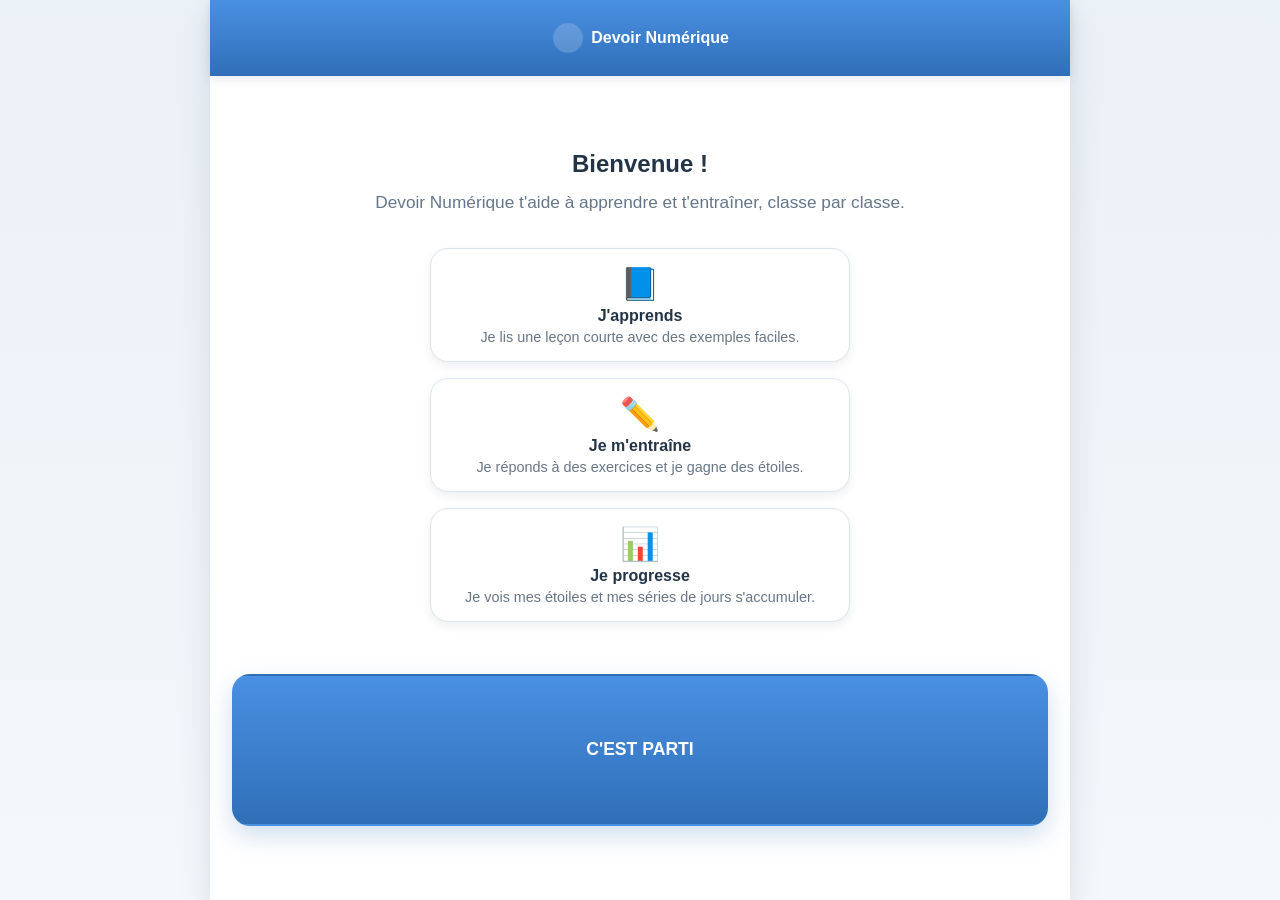
==== commit 67fa7efe: "Corrige 3 failles XSS, un bug d'export de profil et decoupe app.js en modules (v4.40.0) - Echappe qu" ====
--- a/index.html
+++ b/index.html
@@ -79,7 +79,12 @@
     <section id="screen-profiles" class="screen">
         <h1>Qui va jouer ?</h1>
         <div id="profiles-list" class="grid-menu"></div>
-        <div id="profile-form" class="card new-profile-card">
+        <button
+            id="btn-new-profile-toggle"
+            type="button"
+            class="btn card new-profile-toggle"
+        >➕ Créer un nouvel utilisateur</button>
+        <div id="profile-form" class="card new-profile-card is-collapsed">
             <input
                 type="text"
                 id="new-profile-name"
@@ -96,6 +101,14 @@
                 data-inline-profile="1"
                 aria-label="Ajouter un profil"
             >+</button>
+            <button
+                id="btn-profile-keyboard"
+                type="button"
+                class="profile-keyboard-toggle"
+                data-inline-profile="1"
+                hidden
+            >⌨️ Afficher le clavier</button>
+            <div id="profile-keyboard" class="profile-keyboard" data-inline-profile="1" hidden></div>
         </div>
         <div class="home-footer-links">
             <button id="btn-open-parents" type="button" class="parents-link-btn">
@@ -104,6 +117,7 @@
             <button id="btn-open-guide" type="button" class="parents-link-btn">
                 ❓ Mode d'emploi
             </button>
+            <span id="app-version-label" class="app-version-label" aria-label="Version de l'application"></span>
         </div>
     </section>
 
@@ -251,6 +265,7 @@
     <section id="screen-grades" class="screen">
         <h2>Ta classe ?</h2>
         <p id="grades-lead" class="screen-lead">Choisis ta classe pour retrouver les bonnes activités.</p>
+        <div id="streak-banner" class="streak-banner is-hidden" aria-live="polite"></div>
         <button id="btn-news" type="button" class="news-pill is-hidden">
             <span class="news-pill-spark" aria-hidden="true">✨</span> Nouveautés !
         </button>
@@ -325,9 +340,7 @@
         <p class="screen-lead">Collectionne les créatures magiques en gagnant des pièces !</p>
         <div class="grimoire-header">
             <div id="grimoire-coins" class="grimoire-coins" aria-live="polite"></div>
-            <button id="btn-open-booster" type="button" class="btn grimoire-booster-btn">
-                🎁 OUVRIR UN BOOSTER
-            </button>
+            <div id="grimoire-bundles" class="grimoire-bundles" role="group" aria-label="Ouvrir des boosters"></div>
         </div>
         <div id="booster-reveal" class="booster-reveal is-hidden" aria-live="polite"></div>
         <div id="grimoire-progress" class="grimoire-progress"></div>
@@ -349,6 +362,7 @@
     <section id="screen-library" class="screen">
         <h2>Bibliothèque des leçons</h2>
         <p id="library-lead" class="screen-lead">Retrouve toutes les leçons du niveau, rangées par matière.</p>
+        <div id="library-jumpbar" class="menu-jumpbar"></div>
         <div id="library-list" class="grid-menu"></div>
     </section>
     <section id="screen-themes" class="screen">
@@ -454,6 +468,7 @@
     </section>
 </div>
 
+<script src="js/version.js"></script>
 <script src="js/storage.js"></script>
 <script src="js/audio-feedback.js"></script>
 <script src="js/security.js"></script>
@@ -471,6 +486,10 @@
 <script src="js/data-bundle.js"></script>
 <script src="js/validators.js"></script>
 <script src="js/app.js"></script>
+<script src="js/app-parents.js"></script>
+<script src="js/app-grimoire.js"></script>
+<script src="js/app-quiz.js"></script>
+<script src="js/app-champion.js"></script>
 <script src="js/bootstrap.js"></script>
 
 </body>
--- a/css/app.css
+++ b/css/app.css
@@ -10,7 +10,7 @@
     --color-border-strong: #bfd1e2;
     --color-text: #243447;
     --color-text-muted: #66768a;
-    --color-text-soft: #8a97a8;
+    --color-text-soft: #687686;
     --color-primary: #4a90e2;
     --color-primary-strong: #2f6fb8;
     --color-primary-soft: #eaf4ff;
@@ -195,6 +195,45 @@
         linear-gradient(180deg, var(--color-bg-app) 0%, var(--color-bg-page) 100%);
 }
 
+/* ── Dark mode : carte de leçon ──
+   .lesson-card et .lesson-block--tip codent leur fond en dur (crème / bleu
+   clair) : sans cette passe, le texte passe en clair sur fond clair et les
+   leçons deviennent illisibles en thème sombre. */
+#app.theme-dark .lesson-card {
+    background: linear-gradient(180deg, var(--color-surface) 0%, var(--color-surface-soft) 100%);
+    border-color: var(--color-border);
+}
+
+#app.theme-dark .lesson-block--tip {
+    background: var(--color-primary-soft);
+    border-color: var(--color-border-strong);
+}
+
+#app.theme-dark .lesson-mini-table th {
+    background: rgba(74, 144, 226, 0.18);
+    color: #8ab8f0;
+}
+
+/* .lesson-outline peint un blanc semi-opaque : il reste clair en sombre. */
+#app.theme-dark .lesson-outline {
+    background: rgba(255, 255, 255, 0.04);
+    border-color: var(--color-border);
+}
+
+#app.theme-dark .lesson-outline-item.is-active {
+    background: rgba(234, 157, 48, 0.16);
+    border-color: rgba(234, 157, 48, 0.5);
+}
+
+#app.theme-dark .lesson-outline-item.is-active .lesson-outline-title,
+#app.theme-dark .lesson-outline-count {
+    color: var(--color-text);
+}
+
+#app.theme-dark .lesson-eyebrow {
+    color: #f6c96b;
+}
+
 /* ── Dark mode : cartes de menu ── */
 #app.theme-dark .menu-card,
 #app.theme-dark .menu-card--themes,
@@ -364,6 +403,12 @@
     transform: translateY(1px);
 }
 
+@media (hover: hover) and (pointer: fine) {
+    .btn:hover {
+        filter: brightness(1.06);
+    }
+}
+
 .btn--header,
 .btn-header {
     min-width: var(--touch-target-min);
@@ -385,6 +430,13 @@
 .btn-header:active {
     background: rgba(255,255,255,0.32);
     transform: translateY(1px);
+}
+
+@media (hover: hover) and (pointer: fine) {
+    .btn--header:hover,
+    .btn-header:hover {
+        background: rgba(255,255,255,0.22);
+    }
 }
 
 .nav-sheet {
@@ -552,6 +604,19 @@
     animation: fadeIn 0.3s ease-out;
 }
 
+/* Variante posée par UI.showScreen(id, 'back') (retour arrière dans la
+   navigation) : glisse depuis la gauche plutôt que depuis le bas, pour que
+   le sens du geste corresponde au sens de la navigation. */
+.active--back {
+    display: flex;
+    animation: slideInFromLeft 0.3s ease-out;
+}
+
+@keyframes slideInFromLeft {
+    from { opacity: 0; transform: translateX(-16px); }
+    to { opacity: 1; transform: translateX(0); }
+}
+
 .grid-menu {
     display: grid;
     /* Colonnes adaptatives : 1 sur petit téléphone, 2 sur mobile large/640px,
@@ -596,7 +661,7 @@
 }
 
 .card-icon {
-    font-size: 2.8rem;
+    font-size: var(--font-size-3xl);
     filter: drop-shadow(0 4px 10px rgba(47, 111, 184, 0.18));
 }
 
@@ -887,7 +952,7 @@
 }
 
 .mode-card-arrow {
-    font-size: 2rem;
+    font-size: var(--font-size-2xl);
     font-weight: 800;
     opacity: 0.8;
     position: relative;
@@ -978,6 +1043,63 @@
     margin-top: var(--space-2);
 }
 
+.menu-jumpbar {
+    display: flex;
+    flex-wrap: wrap;
+    gap: 8px;
+    justify-content: center;
+    position: sticky;
+    top: calc(-1 * var(--space-5));
+    left: calc(-1 * var(--space-5));
+    right: calc(-1 * var(--space-5));
+    width: calc(100% + var(--space-5) * 2);
+    margin: calc(-1 * var(--space-5)) calc(-1 * var(--space-5)) var(--space-4);
+    z-index: 5;
+    padding: var(--space-3) var(--space-5);
+    background: var(--color-bg-page);
+    box-shadow: 0 4px 10px -6px rgba(0, 0, 0, 0.25);
+}
+
+.menu-jump-chip {
+    border: 1px solid rgba(217, 164, 65, 0.3);
+    background: rgba(217, 164, 65, 0.1);
+    color: var(--subject-accent-strong, #8b6308);
+    border-radius: var(--radius-pill);
+    padding: 6px 14px;
+    font-size: var(--font-size-sm);
+    font-weight: 700;
+    cursor: pointer;
+    white-space: nowrap;
+    transition: background 0.15s ease, transform 0.1s ease;
+}
+
+.menu-jump-chip:hover,
+.menu-jump-chip:focus-visible {
+    background: rgba(217, 164, 65, 0.22);
+}
+
+.menu-jump-chip:active {
+    transform: scale(0.97);
+}
+
+.menu-jump-chip.is-active {
+    background: var(--subject-accent-strong, #8b6308);
+    border-color: var(--subject-accent-strong, #8b6308);
+    color: #fff;
+}
+
+#app.theme-dark .menu-jump-chip {
+    background: rgba(217, 164, 65, 0.14);
+    border-color: rgba(217, 164, 65, 0.28);
+    color: #f0c766;
+}
+
+#app.theme-dark .menu-jump-chip.is-active {
+    background: #f0c766;
+    border-color: #f0c766;
+    color: #161b22;
+}
+
 .menu-badge {
     display: inline-flex;
     align-items: center;
@@ -1089,7 +1211,7 @@
     display: flex;
     align-items: center;
     justify-content: center;
-    font-size: 1.1rem;
+    font-size: var(--font-size-lg);
     cursor: pointer;
     background: var(--color-surface);
     box-shadow: 0 2px 4px rgba(0,0,0,0.2);
@@ -1320,7 +1442,7 @@
 
 .profile-customize-card-hint {
     margin: 0;
-    font-size: 0.9rem;
+    font-size: var(--font-size-sm);
     color: var(--color-text-soft, #64748b);
     text-align: center;
 }
@@ -1417,6 +1539,30 @@
     line-height: 1;
 }
 
+.new-profile-toggle {
+    display: block;
+    width: 100%;
+    max-width: 100%;
+    margin-top: 10px;
+    padding: 15px !important;
+    min-height: var(--control-height-md);
+    border: 2px dashed var(--color-border);
+    box-shadow: none;
+    font-size: 1.05rem;
+    font-weight: 700;
+    color: var(--color-text);
+    background: transparent;
+    cursor: pointer;
+}
+
+.new-profile-toggle[hidden] {
+    display: none;
+}
+
+.new-profile-card.is-collapsed {
+    display: none;
+}
+
 .new-profile-card {
     display: grid;
     grid-template-columns: minmax(0, 1fr) auto;
@@ -1440,7 +1586,7 @@
     padding: var(--space-3);
     border: 2px solid var(--color-border);
     border-radius: var(--radius-md);
-    font-size: 1.1rem;
+    font-size: var(--font-size-lg);
     outline: none;
     color: var(--color-text);
     background: var(--color-surface);
@@ -1452,6 +1598,30 @@
     border-radius: var(--radius-md);
     font-size: 1.8rem;
     box-shadow: 0 6px 14px rgba(47, 133, 90, 0.22);
+}
+
+.profile-keyboard {
+    grid-column: 1 / -1;
+    margin-top: var(--space-2);
+}
+
+.profile-keyboard[hidden] {
+    display: none;
+}
+
+.profile-keyboard-toggle {
+    grid-column: 1 / -1;
+    padding: var(--space-2) var(--space-3);
+    border: 1px dashed var(--color-border);
+    border-radius: var(--radius-md);
+    background: transparent;
+    color: var(--color-text-muted, #6b7280);
+    font-size: var(--font-size-sm);
+    cursor: pointer;
+}
+
+.profile-keyboard-toggle[hidden] {
+    display: none;
 }
 
 .game-zone {
@@ -1746,6 +1916,149 @@
     border-bottom: none;
 }
 
+/* ── Quiz d'ancrage de fin de leçon ──
+   N'utilise QUE des tokens : #app.theme-dark les redéfinit, donc pas de
+   surcharge dark à maintenir ici (contrairement aux blocs à couleurs codées
+   en dur comme .lesson-block--tip). */
+.lesson-check {
+    margin-top: var(--space-5);
+    padding: var(--space-4);
+    border: 2px solid var(--color-primary-soft);
+    border-radius: var(--radius-md);
+    background: var(--color-surface-soft);
+}
+
+.lesson-check.is-completed {
+    border-color: var(--color-success);
+    background: var(--color-success-soft);
+}
+
+.lesson-check-head {
+    display: flex;
+    align-items: flex-start;
+    gap: var(--space-3);
+    margin-bottom: var(--space-4);
+}
+
+.lesson-check-icon {
+    font-size: var(--font-size-xl);
+    line-height: 1;
+}
+
+.lesson-check-intro {
+    margin: 2px 0 0;
+    color: var(--color-text-muted);
+    font-size: var(--font-size-sm);
+    line-height: var(--line-height-base);
+}
+
+.lesson-check-item + .lesson-check-item {
+    margin-top: var(--space-4);
+    padding-top: var(--space-4);
+    border-top: 1px solid var(--color-border);
+}
+
+.lesson-check-question {
+    display: flex;
+    align-items: baseline;
+    gap: var(--space-2);
+    margin: 0 0 var(--space-3);
+    color: var(--color-text);
+    font-weight: 600;
+    line-height: var(--line-height-relaxed);
+}
+
+.lesson-check-number {
+    flex: 0 0 auto;
+    display: inline-flex;
+    align-items: center;
+    justify-content: center;
+    width: 22px;
+    height: 22px;
+    border-radius: var(--radius-pill);
+    background: var(--color-primary);
+    color: #fff;
+    font-size: var(--font-size-xs);
+    font-weight: 700;
+}
+
+.lesson-check-choices {
+    display: flex;
+    flex-direction: column;
+    gap: var(--space-2);
+}
+
+.lesson-check-choice {
+    min-height: var(--touch-target-min);
+    padding: var(--space-2) var(--space-3);
+    border: 2px solid var(--color-border);
+    border-radius: var(--radius-sm);
+    background: var(--color-surface);
+    color: var(--color-text);
+    font-family: inherit;
+    font-size: var(--font-size-base);
+    text-align: left;
+    cursor: pointer;
+    touch-action: manipulation;
+    transition: border-color 0.15s ease, background 0.15s ease, transform 0.1s ease;
+}
+
+.lesson-check-choice:hover:not(.is-selected) {
+    border-color: var(--color-border-strong);
+}
+
+.lesson-check-choice:active {
+    transform: scale(0.99);
+}
+
+.lesson-check-choice.is-correct {
+    border-color: var(--color-success);
+    background: var(--color-success-soft);
+    font-weight: 600;
+}
+
+.lesson-check-choice.is-wrong {
+    border-color: var(--color-danger);
+    background: var(--color-danger-soft);
+}
+
+.lesson-check-explanation {
+    margin: var(--space-3) 0 0;
+    padding: var(--space-2) var(--space-3);
+    border-left: 3px solid var(--color-primary);
+    background: var(--color-primary-soft);
+    color: var(--color-text);
+    font-size: var(--font-size-sm);
+    line-height: var(--line-height-relaxed);
+}
+
+.lesson-check-feedback {
+    margin: var(--space-4) 0 0;
+    padding: var(--space-3);
+    border-radius: var(--radius-sm);
+    font-weight: 600;
+    text-align: center;
+    line-height: var(--line-height-relaxed);
+}
+
+.lesson-check-feedback.is-success {
+    background: var(--color-success-soft);
+    color: var(--color-success-strong, var(--color-text));
+}
+
+.lesson-check-feedback.is-retry {
+    background: var(--color-warning-soft);
+    color: var(--color-text);
+}
+
+/* Le CTA reste visible mais inerte tant que le quiz n'est pas réussi :
+   il indique quoi faire, il ne disparaît pas. */
+#btn-lesson-exercises.is-locked {
+    opacity: 0.55;
+    cursor: not-allowed;
+    filter: grayscale(0.4);
+}
+
 .progress-container {
     width: 100%;
     height: 12px;
@@ -2007,7 +2320,7 @@
     border: 2px solid var(--color-border);
     border-radius: 22px;
     background: linear-gradient(180deg, var(--color-surface) 0%, var(--color-surface-soft) 100%);
-    box-shadow: inset 0 -4px 0 #e6eef7, 0 10px 24px rgba(31, 45, 61, 0.08);
+    box-shadow: inset 0 -4px 0 var(--color-surface-muted), 0 10px 24px rgba(31, 45, 61, 0.08);
     padding: var(--space-3) var(--space-5);
     transition: color 0.2s, border-color 0.2s, background 0.2s;
 }
@@ -2147,7 +2460,7 @@
 }
 
 .prompt-card--number-spelling {
-    font-size: 1rem;
+    font-size: var(--font-size-md);
     font-weight: 700;
     padding: 16px 14px;
     max-width: 340px;
@@ -2242,6 +2555,14 @@
     align-items: center;
 }
 
+/* .visual-card--fraction-op et .visual-card--operation-posed (voir
+   ui-visuals.js) n'ont volontairement aucune règle dédiée ici : leur style
+   réel est porté par la classe compagne présente sur le même élément
+   (.fraction-op-display, .operation-posed-card), qui hérite du fond neutre
+   de .visual-card ci-dessus. Un futur ajout suivant le pattern
+   visual-card--{type} n'hérite PAS automatiquement d'un style : vérifier la
+   classe compagne avant de supposer un style manquant. */
+
 .visual-card--bird {
     min-height: 220px;
     /* Le fond ciel/nuages est porté par .sky-container (même élément),
@@ -2254,7 +2575,7 @@
 .visual-card--time {
     background:
         radial-gradient(circle at bottom right, rgba(99, 179, 237, 0.08), transparent 30%),
-        linear-gradient(180deg, #ffffff 0%, #f8fbff 100%);
+        linear-gradient(180deg, var(--color-surface) 0%, var(--color-surface-soft) 100%);
 }
 
 .board-card {
@@ -2283,6 +2604,35 @@
     font-size: 0.98rem;
     font-weight: 700;
     color: var(--color-text);
+}
+
+.board-zoom-controls {
+    display: flex;
+    gap: 8px;
+    flex-shrink: 0;
+}
+
+.board-zoom-btn {
+    width: var(--touch-target-min);
+    height: var(--touch-target-min);
+    min-width: var(--touch-target-min);
+    padding: 0;
+    border-radius: 12px;
+    font-size: 1.3rem;
+    font-weight: 800;
+    line-height: 1;
+    display: flex;
+    align-items: center;
+    justify-content: center;
+}
+
+.board-panel--map {
+    touch-action: none;
+    cursor: grab;
+}
+
+.board-panel--map.is-panning {
+    cursor: grabbing;
 }
 
 .board-panel {
@@ -2682,6 +3032,22 @@
     text-align: center;
 }
 
+.board-protractor-arc {
+    fill: none;
+    stroke: rgba(100, 116, 139, 0.55);
+    stroke-width: 2;
+}
+
+.board-protractor-tick {
+    stroke: rgba(100, 116, 139, 0.45);
+    stroke-width: 1;
+}
+
+.board-protractor-tick--major {
+    stroke: rgba(100, 116, 139, 0.75);
+    stroke-width: 1.5;
+}
+
 .board-grid-node {
     cursor: pointer;
 }
@@ -2724,6 +3090,46 @@
 
 .board-fixed-point {
     fill: rgba(249, 115, 22, 0.96);
+}
+
+.board-compass-center-dot {
+    fill: rgba(220, 38, 38, 0.95);
+    stroke: #fff;
+    stroke-width: 1.5;
+}
+
+.board-compass-circle {
+    fill: none;
+    stroke: rgba(220, 38, 38, 0.7);
+    stroke-width: 2.5;
+    stroke-dasharray: 7 5;
+}
+
+.board-candidate-label {
+    font-size: 15px;
+    font-weight: 700;
+    fill: rgba(51, 65, 85, 0.92);
+    pointer-events: none;
+}
+
+.board-candidate .board-grid-dot {
+    fill: rgba(37, 99, 235, 0.9);
+}
+
+.board-candidate.is-correct .board-grid-dot {
+    fill: rgba(22, 163, 74, 1);
+}
+
+.board-candidate.is-correct .board-grid-hit {
+    fill: rgba(74, 222, 128, 0.22);
+}
+
+.board-candidate.is-incorrect .board-grid-dot {
+    fill: rgba(220, 38, 38, 1);
+}
+
+.board-candidate.is-incorrect .board-grid-hit {
+    fill: rgba(248, 113, 113, 0.22);
 }
 
 .clock-card {
@@ -2739,7 +3145,7 @@
     border-radius: 20px;
     font-weight: bold;
     margin-bottom: 15px;
-    font-size: 0.9rem;
+    font-size: var(--font-size-sm);
 }
 
 .time-memo-card {
@@ -2759,17 +3165,16 @@
     border-radius: 8px;
     display: inline-block;
     font-weight: bold;
-    font-size: 1.1rem;
+    font-size: var(--font-size-lg);
     margin-bottom: 25px;
     box-shadow: 2px 2px 5px rgba(0,0,0,0.1);
     animation: popIn 0.5s ease;
 }
 
 .time-memo-question {
-    font-family: 'Quicksand', sans-serif;
     font-size: 3rem;
     font-weight: bold;
-    color: #2c3e50;
+    color: var(--color-text);
     margin-bottom: 20px;
 }
 
@@ -3059,6 +3464,103 @@
     word-break: break-word;
 }
 
+.visual-card--datatable {
+    display: flex;
+    flex-direction: column;
+    align-items: stretch;
+    padding: calc(var(--panel-padding) - 2px);
+}
+
+.data-table-scroll {
+    overflow-x: auto;
+    width: 100%;
+}
+
+.data-table-grid {
+    border-collapse: collapse;
+    width: 100%;
+    min-width: 260px;
+}
+
+.data-table-grid th,
+.data-table-grid td {
+    border: 1px solid #d9e4ef;
+    padding: 8px 10px;
+    text-align: center;
+    font-size: var(--font-size-sm);
+}
+
+.data-table-grid thead th {
+    background: #eef4fb;
+    font-weight: 700;
+    color: var(--color-text);
+}
+
+.data-table-grid tbody th {
+    background: #f8fbff;
+    font-weight: 700;
+    text-align: left;
+    color: var(--color-text);
+}
+
+.visual-card--piechart {
+    display: flex;
+    flex-direction: column;
+    align-items: stretch;
+    padding: calc(var(--panel-padding) - 2px);
+}
+
+.pie-chart-body {
+    display: flex;
+    align-items: center;
+    justify-content: center;
+    gap: 20px;
+    flex-wrap: wrap;
+}
+
+.pie-chart-svg {
+    flex-shrink: 0;
+}
+
+.pie-chart-slice {
+    stroke: white;
+    stroke-width: 2;
+}
+
+.pie-chart-slice--blue { fill: #5d96e0; }
+.pie-chart-slice--red { fill: #d96868; }
+.pie-chart-slice--green { fill: #5fae71; }
+.pie-chart-slice--gold { fill: #dba23e; }
+.pie-chart-slice--silver { fill: #aab6c2; }
+
+.pie-chart-legend {
+    display: flex;
+    flex-direction: column;
+    gap: 8px;
+}
+
+.pie-chart-legend-item {
+    display: flex;
+    align-items: center;
+    gap: 8px;
+    font-size: 0.85rem;
+    font-weight: 700;
+    color: var(--color-text);
+}
+
+.pie-chart-legend-swatch {
+    width: 14px;
+    height: 14px;
+    border-radius: 4px;
+    flex-shrink: 0;
+}
+
+.pie-chart-legend-swatch--blue { background: #5d96e0; }
+.pie-chart-legend-swatch--red { background: #d96868; }
+.pie-chart-legend-swatch--green { background: #5fae71; }
+.pie-chart-legend-swatch--gold { background: #dba23e; }
+.pie-chart-legend-swatch--silver { background: #aab6c2; }
+
 .counting-stage {
     min-height: 160px;
     display: flex;
@@ -3114,7 +3616,7 @@
     gap: 10px;
     flex-wrap: wrap;
     margin-bottom: 20px;
-    color: #2c3e50;
+    color: var(--color-text);
 }
 
 .conversion-value,
@@ -3127,7 +3629,7 @@
 .conversion-target {
     font-size: 1.4rem;
     font-weight: 700;
-    color: #718096;
+    color: var(--color-text-muted);
 }
 
 .conversion-target {
@@ -3136,16 +3638,16 @@
 
 .conversion-arrow {
     font-size: 1.8rem;
-    color: #a0aec0;
+    color: var(--color-text-soft);
     font-weight: 700;
 }
 
 .conversion-grid {
     display: flex;
-    border: 2px solid #2c3e50;
+    border: 2px solid var(--color-text);
     border-radius: 12px;
     overflow: hidden;
-    background: white;
+    background: var(--color-surface);
     text-align: center;
     font-size: 1.05rem;
     font-weight: 700;
@@ -3154,7 +3656,7 @@
 .conversion-unit {
     flex: 1;
     padding: 10px 0;
-    border-right: 1px solid #d9e4ef;
+    border-right: 1px solid var(--color-border);
 }
 
 .conversion-unit:last-child {
@@ -3162,15 +3664,57 @@
 }
 
 .conversion-unit--active {
-    background: #e3f2fd;
+    background: var(--color-primary-soft);
     color: var(--primary);
 }
 
 .conversion-hint {
     font-size: 0.95rem;
-    color: #718096;
+    color: var(--color-text-muted);
     margin-top: 8px;
     text-align: center;
+}
+
+.fraction-op-display {
+    max-width: 600px;
+    margin: 0 auto;
+    padding: var(--space-6) var(--panel-padding);
+    text-align: center;
+}
+
+.fraction-op-row {
+    display: flex;
+    align-items: center;
+    justify-content: center;
+    gap: 14px;
+    flex-wrap: wrap;
+}
+
+.fraction-op-symbol {
+    font-size: var(--font-size-2xl);
+    font-weight: 800;
+    color: var(--dark);
+}
+
+.fraction-op-result-placeholder {
+    font-size: 1.6rem;
+    font-weight: 800;
+    color: var(--primary);
+}
+
+.fraction-op-labels {
+    display: flex;
+    align-items: center;
+    justify-content: center;
+    gap: 10px;
+    margin-top: 14px;
+    font-size: 1.2rem;
+    font-weight: 700;
+    color: var(--color-text-muted);
+}
+
+.fraction-op-symbol-label {
+    color: var(--dark);
 }
 
 .division-card {
@@ -3186,7 +3730,7 @@
     font-family: 'Courier New', monospace;
     font-size: 2.2rem;
     font-weight: 700;
-    color: #2c3e50;
+    color: var(--color-text);
 }
 
 .division-work {
@@ -3194,7 +3738,7 @@
     flex-direction: column;
     gap: 2px;
     padding-right: 15px;
-    border-right: 4px solid #2c3e50;
+    border-right: 4px solid var(--color-text);
 }
 
 .division-row {
@@ -3223,7 +3767,7 @@
 }
 
 .division-row--sub {
-    color: #7f8c8d;
+    color: var(--color-text-muted);
 }
 
 .division-row--result .division-cell {
@@ -3231,12 +3775,18 @@
 }
 
 .division-cell-next {
-    color: #e74c3c;
+    color: var(--color-danger-strong);
+}
+
+.division-cell-masked {
+    color: var(--subject-accent-strong);
+    background: var(--subject-accent-soft);
+    border-radius: 6px;
 }
 
 .division-row-line {
     align-self: end;
-    border-bottom: 2px solid #2c3e50;
+    border-bottom: 2px solid var(--color-text);
     margin-bottom: 1px;
     z-index: 1;
 }
@@ -3249,7 +3799,7 @@
 }
 
 .division-divisor {
-    border-bottom: 4px solid #2c3e50;
+    border-bottom: 4px solid var(--color-text);
     height: 40px;
     display: flex;
     align-items: flex-end;
@@ -3272,10 +3822,83 @@
 
 .division-quotient-label {
     font-size: 0.8rem;
-    color: #95a5a6;
+    color: var(--color-text-muted);
     margin-top: 5px;
     text-align: center;
-    font-family: 'Quicksand', sans-serif;
+}
+
+.operation-posed-card {
+    margin-top: 20px;
+    padding: calc(var(--panel-padding) + 2px) var(--panel-padding);
+}
+
+.operation-layout {
+    display: flex;
+    flex-direction: column;
+    align-items: flex-end;
+    gap: 2px;
+    font-family: 'Courier New', monospace;
+    font-size: 2.2rem;
+    font-weight: 700;
+    color: var(--color-text);
+    width: fit-content;
+    margin: 0 auto;
+}
+
+.operation-row {
+    display: grid;
+    grid-template-columns: 32px repeat(var(--operation-width, 4), 25px);
+    align-items: end;
+    min-height: 40px;
+}
+
+.operation-row--carry {
+    min-height: 26px;
+    font-size: var(--font-size-lg);
+    color: var(--color-danger-strong);
+}
+
+.operation-row--operand {
+    position: relative;
+}
+
+.operation-cell {
+    display: flex;
+    align-items: flex-end;
+    justify-content: center;
+    min-height: 40px;
+    line-height: 1;
+    grid-column: span 1;
+}
+
+.operation-row--carry .operation-cell {
+    min-height: 26px;
+}
+
+.operation-sign {
+    grid-column: 1;
+    justify-self: start;
+    align-self: flex-end;
+}
+
+.operation-cell--carry {
+    color: var(--color-danger-strong);
+}
+
+.operation-line {
+    border-bottom: 4px solid var(--color-text);
+    width: calc(32px + var(--operation-width, 4) * 25px);
+    margin-top: 4px;
+}
+
+.operation-row--result .operation-cell {
+    font-weight: 800;
+}
+
+.operation-cell--empty {
+    color: var(--subject-accent-strong);
+    background: var(--subject-accent-soft);
+    border-radius: 6px;
 }
 
 .answer-display.shake { animation: shake 0.4s; }
@@ -3303,12 +3926,27 @@
 .number-card.selected { background: var(--subject-accent); color: white; border-color: var(--subject-accent-strong); box-shadow: 0 4px 0 var(--subject-accent-strong); }
 .number-card.selected:active { box-shadow: none; }
 .conjugation-container { width: 100%; max-width: 400px; display: flex; flex-direction: column; align-items: center; gap: 15px; }
-.tense-badge { background: var(--subject-accent); color: white; padding: 5px 15px; border-radius: 15px; font-weight: bold; font-size: 0.9rem; text-transform: uppercase; }
+.tense-badge { background: var(--subject-accent); color: white; padding: 5px 15px; border-radius: 15px; font-weight: bold; font-size: var(--font-size-sm); text-transform: uppercase; }
 .verb-machine { background: var(--panel-bg); width: 100%; padding: var(--panel-padding); border-radius: var(--panel-radius); border-color: var(--panel-border-color); box-shadow: var(--shadow-press); display: flex; flex-direction: column; align-items: center; }
 .verb-infinitive { font-size: 1.3rem; font-weight: bold; color: var(--dark); margin-bottom: 15px; padding-bottom: 10px; border-bottom: 2px dashed var(--color-surface-muted); width: 100%; text-align: center; }
 .verb-body { display: flex; align-items: center; gap: 15px; width: 100%; justify-content: center; }
 .pronoun-tag { background: var(--color-surface-muted); padding: 8px 12px; border-radius: 8px; font-weight: bold; font-size: 1.2rem; min-width: 60px; text-align: center; }
 .verb-input-zone { font-size: 1.5rem; font-weight: bold; color: var(--subject-accent); border-bottom: 3px solid var(--subject-accent); min-width: 100px; text-align: left; }
+.reading-container {
+    display: flex;
+    flex-wrap: wrap;
+    align-items: baseline;
+    justify-content: center;
+    gap: 1px;
+    font-size: clamp(1.6rem, 4vw, 2.2rem);
+    font-weight: 700;
+    line-height: 1.5;
+    text-align: center;
+}
+.syll-0 { color: var(--color-primary-strong); }
+.syll-1 { color: var(--color-secondary-strong); }
+.char-silent { color: var(--color-text-soft, var(--color-text-muted)); opacity: 0.6; }
+.reading-space { display: inline-block; width: 0.4em; }
 .spelling-container { display: flex; flex-direction: column; align-items: center; gap: 20px; }
 .audio-spelling-container { display: flex; flex-direction: column; align-items: center; gap: 18px; width: 100%; }
 .audio-spelling-replay { min-width: 220px; }
@@ -3340,7 +3978,7 @@
     background: var(--color-primary);
     color: #fff;
 }
-.audio-spelling-hint { font-size: 1rem; font-weight: 700; color: var(--subject-accent); text-align: center; }
+.audio-spelling-hint { font-size: var(--font-size-md); font-weight: 700; color: var(--subject-accent); text-align: center; }
 .audio-spelling-slots { display: flex; flex-wrap: wrap; justify-content: center; gap: 10px; min-height: 60px; }
 .audio-spelling-slot,
 .audio-spelling-separator {
@@ -3379,7 +4017,7 @@
 .fallback-icon-large { font-size: 4rem; }
 .spelling-image { max-height: 140px; border-radius: 10px; }
 .spelling-fallback-text {
-    font-size: 0.78rem;
+    font-size: var(--font-size-xs);
     line-height: 1.2;
     color: #5b6b7f;
     font-weight: 700;
@@ -3541,7 +4179,7 @@
 }
 
 .timeline-title {
-    font-size: 1.35rem;
+    font-size: var(--font-size-xl);
     font-weight: 800;
     color: var(--dark);
 }
@@ -3596,7 +4234,7 @@
 }
 
 .timeline-event-text {
-    font-size: 1rem;
+    font-size: var(--font-size-md);
     font-weight: 700;
     line-height: 1.25;
     color: var(--dark);
@@ -3611,7 +4249,7 @@
 .timeline-control {
     min-height: 54px;
     padding: 10px 12px;
-    font-size: 1rem;
+    font-size: var(--font-size-md);
     border-radius: var(--radius-md);
 }
 
@@ -4029,7 +4667,7 @@
     .timeline-slot-label {
         min-height: 40px;
         padding: 6px;
-        font-size: 0.78rem;
+        font-size: var(--font-size-xs);
     }
 
     .timeline-ruler {
@@ -4050,11 +4688,102 @@
     .timeline-target-label {
         font-size: 0.96rem;
     }
-}
-.clock-digit-block { background: var(--color-text); color: var(--color-success); padding: 5px 10px; border-radius: 5px; font-family: monospace; font-size: 2rem; letter-spacing: 2px; }
+
+    .division-card {
+        margin-top: var(--space-3);
+        padding: var(--space-3) var(--space-2);
+    }
+
+    .division-layout {
+        flex-direction: column;
+        align-items: center;
+        gap: 12px;
+        font-size: 1.25rem;
+    }
+
+    .division-work {
+        border-right: none;
+        border-bottom: 3px solid var(--color-text);
+        padding-right: 0;
+        padding-bottom: 10px;
+        align-items: center;
+        gap: 1px;
+    }
+
+    .division-row {
+        grid-template-columns: 10px repeat(var(--division-width, 4), minmax(15px, 1fr));
+        min-height: 24px;
+    }
+
+    .division-sign,
+    .division-cell,
+    .division-divisor {
+        min-height: 24px;
+    }
+
+    .division-side {
+        padding-left: 0;
+        flex-direction: row;
+        align-items: center;
+        gap: 12px;
+    }
+
+    .division-divisor {
+        border-bottom: none;
+        border-left: 4px solid var(--color-text);
+        height: auto;
+        padding: 0 0 0 10px;
+    }
+
+    .division-quotient-panel {
+        margin-top: 0;
+    }
+
+    .division-quotient-value {
+        min-width: 40px;
+        padding: 3px 6px;
+        font-size: var(--font-size-lg);
+    }
+
+    .division-quotient-label {
+        font-size: 0.72rem;
+    }
+
+    .operation-posed-card {
+        margin-top: var(--space-3);
+        padding: var(--space-3) var(--space-2);
+    }
+
+    .operation-layout {
+        font-size: 1.25rem;
+    }
+
+    .operation-row {
+        grid-template-columns: 20px repeat(var(--operation-width, 4), minmax(15px, 1fr));
+        min-height: 24px;
+    }
+
+    .operation-cell {
+        min-height: 24px;
+    }
+
+    .operation-row--carry {
+        min-height: 18px;
+        font-size: 0.85rem;
+    }
+
+    .operation-row--carry .operation-cell {
+        min-height: 18px;
+    }
+
+    .operation-line {
+        width: calc(20px + var(--operation-width, 4) * 15px);
+    }
+}
+.clock-digit-block { background: var(--color-text); color: var(--color-success); padding: 5px 10px; border-radius: 5px; font-family: monospace; font-size: var(--font-size-2xl); letter-spacing: 2px; }
 .answer-display.is-error .clock-digit-block { color: #fca5a5; }
 .answer-display.is-success .clock-digit-block { color: #9ae6b4; }
-.clock-separator { font-size: 2rem; color: var(--color-text); margin: 0 5px; animation: blink 1s infinite; }
+.clock-separator { font-size: var(--font-size-2xl); color: var(--color-text); margin: 0 5px; animation: blink 1s infinite; }
 @keyframes blink { 50% { opacity: 0; } }
 .sky-container {
     width: 100%;
@@ -4212,6 +4941,7 @@
     to { left: 110%; }
 }
 .keyboard-container { background: linear-gradient(180deg, rgba(237, 243, 248, 0.92) 0%, rgba(244, 247, 251, 0.98) 100%); padding: 10px; padding-bottom: 20px; flex-shrink: 0; border-top: 1px solid var(--color-border-strong); backdrop-filter: blur(8px); }
+#app.theme-dark .keyboard-container { background: linear-gradient(180deg, rgba(30, 36, 44, 0.92) 0%, rgba(16, 20, 26, 0.98) 100%); }
 .keyboard-layout { display: none; gap: var(--space-2); width: 100%; max-width: var(--container-max); margin: 0 auto; }
 
 .key {
@@ -4262,6 +4992,16 @@
     color: #b83232;
 }
 
+#app.theme-dark .btn-true {
+    background: linear-gradient(180deg, var(--color-success-soft) 0%, #16281f 100%);
+    color: #7fd9a6;
+}
+
+#app.theme-dark .btn-false {
+    background: linear-gradient(180deg, var(--color-danger-soft) 0%, #2e1a1c 100%);
+    color: #e88a8a;
+}
+
 .qcm-symbol {
     font-size: 2.5rem;
 }
@@ -4334,6 +5074,10 @@
 }
 
 .key:active { transform: translateY(4px); box-shadow: none; }
+
+@media (hover: hover) and (pointer: fine) {
+    .key:hover { filter: brightness(1.05); }
+}
 .key.action.del { background: linear-gradient(180deg, var(--color-secondary) 0%, var(--color-secondary-strong) 100%); color: white; box-shadow: 0 4px 0 #b63e3e; border-color: transparent; }
 .key.action.ok { background: linear-gradient(180deg, var(--color-success) 0%, var(--color-success-strong) 100%); color: white; box-shadow: 0 4px 0 #2F855A; border-color: transparent; }
 .wide-btn { grid-column: 1 / -1; font-size: 1.2rem; }
@@ -4357,8 +5101,8 @@
 .alpha-keyboard { display: flex; flex-direction: column; gap: 8px; width: 100%; }
 .kb-row { display: flex; justify-content: center; gap: 4px; width: 100%; }
 .letter-key { flex: 1; height: 45px; font-size: 1.2rem; min-width: 0; padding: 0; }
-.accent-row .letter-key { background: var(--color-surface-muted); font-size: 1rem; height: 35px; }
-.space-key { flex: 4; font-size: 1rem; }
+.accent-row .letter-key { background: var(--color-surface-muted); font-size: var(--font-size-md); height: 35px; }
+.space-key { flex: 4; font-size: var(--font-size-md); }
 .screen-results {
     justify-content: center;
     align-items: center;
@@ -4398,7 +5142,7 @@
 }
 
 .onboarding-step-icon {
-    font-size: 2rem;
+    font-size: var(--font-size-2xl);
 }
 
 .onboarding-step-title {
@@ -4605,6 +5349,71 @@
     display: none;
 }
 
+/* ── Bandeau de série (screen-grades) ──
+   Tokens uniquement : suit le thème sombre sans surcharge dédiée. */
+.streak-banner {
+    display: flex;
+    align-items: center;
+    gap: var(--space-3);
+    max-width: 560px;
+    margin: 0 auto var(--space-3);
+    padding: var(--space-3) var(--space-4);
+    border-radius: var(--radius-lg);
+    background: var(--color-warning-soft);
+    border: 1px solid var(--color-border);
+}
+
+.streak-banner.is-hidden {
+    display: none;
+}
+
+/* Série non assurée aujourd'hui : on le signale sans dramatiser. */
+.streak-banner.is-at-risk {
+    border-style: dashed;
+    border-color: var(--color-border-strong);
+}
+
+.streak-banner-flame {
+    font-size: 1.8rem;
+    line-height: 1;
+    flex: 0 0 auto;
+}
+
+.streak-banner.is-at-risk .streak-banner-flame {
+    filter: grayscale(0.6);
+    opacity: 0.7;
+}
+
+.streak-banner-text {
+    display: grid;
+    gap: 2px;
+    min-width: 0;
+    flex: 1 1 auto;
+}
+
+.streak-banner-count {
+    color: var(--color-text);
+    font-size: var(--font-size-base);
+    font-weight: 800;
+}
+
+.streak-banner-hint {
+    color: var(--color-text-muted);
+    font-size: var(--font-size-xs);
+    line-height: var(--line-height-base);
+}
+
+.streak-banner-best {
+    flex: 0 0 auto;
+    padding: 2px 10px;
+    border-radius: var(--radius-pill);
+    background: var(--color-surface);
+    border: 1px solid var(--color-border);
+    color: var(--color-text-muted);
+    font-size: var(--font-size-xs);
+    font-weight: 700;
+}
+
 .today-recap {
     display: flex;
     align-items: center;
@@ -4684,14 +5493,12 @@
 /* ---------- GRIMOIRE ---------- */
 
 .grimoire-header {
-    display: flex;
-    align-items: center;
-    justify-content: space-between;
+    display: grid;
+    justify-items: center;
     gap: var(--space-3);
     width: 100%;
     max-width: 560px;
     margin: 0 auto var(--space-3);
-    flex-wrap: wrap;
 }
 
 .grimoire-coins {
@@ -4700,15 +5507,192 @@
     color: var(--color-text);
 }
 
-.grimoire-booster-btn {
-    background: linear-gradient(135deg, #f3b13c 0%, #e8912d 100%);
+
+/* ── Choix d'ouverture (×1 / ×5 / ×10) ──
+   Trois cartes de la MÊME famille : même structure, même typo, même rythme.
+   Seule l'INTENSITÉ monte avec la quantité (bordure, halo, échelle), pour que
+   l'œil aille naturellement vers le ×10 — la meilleure affaire — sans que le
+   ×1 devienne un bouton d'une autre nature.
+   Le dégradé doré est réservé au niveau le plus fort : mis sur le ×1, il
+   cassait l'harmonie et pointait l'offre la moins intéressante.
+   Tokens + variable --tier-color → suit le thème sombre tout seul. */
+.grimoire-bundles {
+    display: grid;
+    grid-template-columns: repeat(3, minmax(0, 1fr));
+    align-items: stretch;
+    gap: var(--space-2);
+    width: 100%;
+    /* laisse respirer le halo et l'échelle du ×10 */
+    padding: 6px 2px 2px;
+}
+
+.grimoire-bundle-btn {
+    --tier-color: var(--color-border-strong);
+    position: relative;
+    display: grid;
+    grid-template-rows: auto auto auto;
+    gap: 3px;
+    justify-items: center;
+    align-content: center;
+    min-height: 76px;
+    padding: var(--space-2) 4px;
+    border: 2px solid var(--tier-color);
+    border-radius: var(--radius-md);
+    background: var(--color-surface);
+    color: var(--color-text);
+    font-family: inherit;
+    cursor: pointer;
+    touch-action: manipulation;
+    transition: transform 0.12s ease, box-shadow 0.2s ease, border-color 0.2s ease;
+}
+
+/* Palier 1 — ×1 : le plus sobre. Reste une carte, pas un bouton à part. */
+.grimoire-bundle-btn--tier1 {
+    --tier-color: var(--color-border);
+}
+
+/* Palier 2 — ×5 : accent doré léger, l'offre commence à se voir. */
+.grimoire-bundle-btn--tier2 {
+    --tier-color: #e8b45c;
+    background: linear-gradient(180deg, var(--color-surface) 55%, rgba(243, 177, 60, 0.12) 100%);
+}
+
+/* Palier 3 — ×10 : plein doré, légèrement plus grand, halo. C'est LUI qu'on
+   veut voir en premier. */
+.grimoire-bundle-btn--tier3 {
+    --tier-color: #d98520;
+    background: linear-gradient(160deg, #f7c25a 0%, #ef9c2e 100%);
     color: #4a2c00;
+    transform: scale(1.045);
+    box-shadow: 0 4px 14px rgba(233, 145, 45, 0.35);
+}
+
+.grimoire-bundle-btn:disabled {
+    opacity: 0.4;
+    cursor: not-allowed;
+    box-shadow: none;
+}
+
+/* Un lot verrouillé ne doit pas rester "gonflé" : il perd son emphase. */
+.grimoire-bundle-btn--tier3:disabled {
+    transform: none;
+}
+
+.grimoire-bundle-btn:not(:disabled):hover {
+    box-shadow: 0 4px 12px rgba(0, 0, 0, 0.12);
+}
+
+.grimoire-bundle-btn--tier3:not(:disabled):hover {
+    box-shadow: 0 6px 18px rgba(233, 145, 45, 0.45);
+}
+
+.grimoire-bundle-btn:not(:disabled):active {
+    transform: scale(0.97);
+}
+
+.grimoire-bundle-btn--tier3:not(:disabled):active {
+    transform: scale(1.015);
+}
+
+/* Ligne 1 : la quantité, seule information qui change de taille entre paliers */
+.grimoire-bundle-size {
+    font-size: var(--font-size-lg);
     font-weight: 800;
-}
-
-.grimoire-booster-btn:disabled {
-    opacity: 0.5;
-    cursor: not-allowed;
+    line-height: 1.1;
+    white-space: nowrap;
+}
+
+.grimoire-bundle-btn--tier1 .grimoire-bundle-size {
+    font-size: var(--font-size-base);
+}
+
+/* Ligne 2 : le contenu réel du lot — l'argument le plus concret pour un enfant */
+.grimoire-bundle-cards {
+    font-size: var(--font-size-xs);
+    opacity: 0.8;
+    white-space: nowrap;
+}
+
+/* Ligne 3 : le prix */
+.grimoire-bundle-price {
+    font-size: var(--font-size-sm);
+    font-weight: 700;
+    white-space: nowrap;
+}
+
+.grimoire-bundle-btn--tier1 .grimoire-bundle-price,
+.grimoire-bundle-btn--tier2 .grimoire-bundle-price {
+    color: var(--color-text-muted);
+}
+
+/* La ristourne : pastille en surplomb, hors du flux, pour ne pas décaler les
+   trois lignes d'un bouton à l'autre (l'alignement fait l'harmonie). */
+.grimoire-bundle-save {
+    position: absolute;
+    top: -7px;
+    right: -4px;
+    padding: 1px 7px;
+    border-radius: var(--radius-pill);
+    background: var(--color-success);
+    color: #fff;
+    font-size: var(--font-size-xs);
+    font-weight: 800;
+    line-height: 1.4;
+    box-shadow: 0 1px 4px rgba(0, 0, 0, 0.2);
+}
+
+@media (max-width: 420px) {
+    .grimoire-bundle-size { font-size: var(--font-size-base); }
+    .grimoire-bundle-btn--tier1 .grimoire-bundle-size { font-size: var(--font-size-sm); }
+}
+
+/* Pile de paquets : donne à voir qu'un lot en contient plusieurs. */
+.booster-pack--bundle .booster-pack-stack {
+    position: absolute;
+    inset: 0;
+    border-radius: inherit;
+    background: inherit;
+    z-index: -1;
+    transform: rotate(-4deg) translateY(4px);
+    opacity: 0.55;
+}
+
+.booster-pack--bundle .booster-pack-stack--2 {
+    transform: rotate(4deg) translateY(8px);
+    opacity: 0.3;
+}
+
+.booster-bundle-summary {
+    max-width: 560px;
+    margin: 0 auto var(--space-3);
+    padding: var(--space-2) var(--space-3);
+    border-radius: var(--radius-md);
+    background: var(--color-surface-soft);
+    border: 1px solid var(--color-border);
+    color: var(--color-text);
+    font-weight: 600;
+    text-align: center;
+}
+
+.booster-flip-all {
+    display: block;
+    min-height: var(--touch-target-min);
+    margin: 0 auto var(--space-4);
+    padding: var(--space-2) var(--space-4);
+    border: 2px solid var(--color-border-strong);
+    border-radius: var(--radius-md);
+    background: var(--color-surface);
+    color: var(--color-text);
+    font-family: inherit;
+    font-weight: 700;
+    font-size: var(--font-size-sm);
+    cursor: pointer;
+    touch-action: manipulation;
+}
+
+.booster-flip-all:disabled {
+    opacity: 0.4;
+    cursor: default;
 }
 
 .grimoire-progress {
@@ -4885,6 +5869,43 @@
     .grimoire-card--brillante::after { animation: none; }
 }
 
+/* Badge « Mythique » : cosmétique uniquement (branche mythologie), n'a
+   aucun effet sur le tirage ni l'économie — se superpose à la classe de
+   rareté normale (legendaire/brillante) plutôt que de créer un nouveau
+   palier de rareté. */
+.grimoire-card--mythique {
+    position: relative;
+}
+
+.grimoire-card--mythique::before {
+    content: '✦';
+    position: absolute;
+    top: 4px;
+    left: 6px;
+    z-index: 1;
+    font-size: 0.85rem;
+    color: #b98bf5;
+    text-shadow: 0 0 6px rgba(185, 139, 245, 0.9);
+}
+
+.grimoire-card.grimoire-card--mythique,
+.booster-card.grimoire-card--mythique {
+    outline: 2px solid rgba(185, 139, 245, 0.55);
+    outline-offset: 2px;
+}
+
+.card-detail-mythique-tag {
+    display: inline-block;
+    margin-left: 6px;
+    padding: 1px 8px;
+    border-radius: 999px;
+    font-size: var(--font-size-xs);
+    font-weight: 800;
+    color: #b98bf5;
+    background: rgba(185, 139, 245, 0.14);
+    border: 1px solid rgba(185, 139, 245, 0.4);
+}
+
 .grimoire-card--locked {
     cursor: default;
     opacity: 0.85;
@@ -4901,7 +5922,7 @@
         radial-gradient(circle at 30% 25%, rgba(255,255,255,0.14) 0%, transparent 40%),
         linear-gradient(135deg, #3d4a6b 0%, #232c45 100%);
     color: rgba(255, 255, 255, 0.75);
-    font-size: 2rem;
+    font-size: var(--font-size-2xl);
     font-weight: 800;
 }
 
@@ -5745,6 +6766,7 @@
     background: rgba(148, 163, 184, 0.12);
 }
 #app.theme-dark .grimoire-card--legendaire { background: linear-gradient(180deg, #3a2f14 0%, var(--color-surface) 100%); }
+#app.theme-dark .grimoire-card--brillante { background: linear-gradient(120deg, #3a2438 0%, #1e2c3a 50%, #3a2e1e 100%); }
 
 .home-footer-links {
     display: flex;
@@ -5765,9 +6787,17 @@
     cursor: pointer;
 }
 
+.app-version-label {
+    align-self: center;
+    padding: var(--space-2) var(--space-3);
+    color: var(--color-text-muted, #6b7280);
+    font-size: var(--font-size-sm);
+    opacity: 0.8;
+}
+
 .parents-pin-display {
     text-align: center;
-    font-size: 2rem;
+    font-size: var(--font-size-2xl);
     letter-spacing: var(--space-2);
     margin: var(--space-4) 0;
 }
@@ -5794,6 +6824,7 @@
 }
 
 .parents-pin-key {
+    min-height: var(--keyboard-key-min);
     padding: var(--space-4);
     border-radius: var(--radius-md);
     border: 1px solid var(--color-border);
@@ -5801,6 +6832,11 @@
     font-size: 1.4rem;
     font-weight: 700;
     cursor: pointer;
+    transition: transform 0.15s ease, box-shadow 0.15s ease;
+}
+
+.parents-pin-key:active {
+    transform: translateY(2px);
 }
 
 .parents-pin-key--back {
@@ -5942,7 +6978,7 @@
 }
 
 .program-subject-icon {
-    font-size: 1.1rem;
+    font-size: var(--font-size-lg);
 }
 
 .program-subject-title {
@@ -6354,6 +7390,8 @@
 .key:focus-visible,
 .card:focus-visible,
 .btn-add-profile:focus-visible,
+.quiz-choice:focus-visible,
+.parents-pin-key:focus-visible,
 #new-profile-name:focus-visible,
 #btn-results-menu:focus-visible {
     outline: 3px solid var(--color-focus);
@@ -6408,7 +7446,7 @@
         min-height: 0;
         margin-bottom: var(--space-2);
     }
-    .answer-display { font-size: 2rem; padding: 0 12px; min-height: 56px; margin: 8px 0 14px; }
+    .answer-display { font-size: var(--font-size-2xl); padding: 0 12px; min-height: 56px; margin: 8px 0 14px; }
     .math-problem { min-height: 140px; }
     .exercise-surface,
     .factual-card {
@@ -6419,6 +7457,7 @@
     .money-card,
     .counting-card,
     .division-card,
+    .operation-posed-card,
     .conversion-card {
         padding: var(--space-4);
     }
@@ -6432,7 +7471,7 @@
     }
     .conversion-source,
     .conversion-target {
-        font-size: 1.1rem;
+        font-size: var(--font-size-lg);
     }
     .conversion-grid {
         font-size: 0.86rem;
@@ -6504,6 +7543,29 @@
         min-width: 48px;
         padding: 4px 8px;
     }
+    .operation-posed-card {
+        margin-top: var(--space-4);
+    }
+    .operation-layout {
+        font-size: 1.5rem;
+    }
+    .operation-row {
+        grid-template-columns: 24px repeat(var(--operation-width, 4), minmax(18px, 1fr));
+        min-height: 30px;
+    }
+    .operation-cell {
+        min-height: 30px;
+    }
+    .operation-row--carry {
+        min-height: 20px;
+        font-size: var(--font-size-md);
+    }
+    .operation-row--carry .operation-cell {
+        min-height: 20px;
+    }
+    .operation-line {
+        width: calc(24px + var(--operation-width, 4) * 18px);
+    }
     .timeline-event-card {
         grid-template-columns: 32px 34px 1fr;
         gap: 10px;
@@ -6512,10 +7574,10 @@
     .timeline-event-rank {
         width: 32px;
         height: 32px;
-        font-size: 0.9rem;
+        font-size: var(--font-size-sm);
     }
     .timeline-event-icon {
-        font-size: 1.35rem;
+        font-size: var(--font-size-xl);
     }
     .timeline-event-text {
         font-size: 0.94rem;
@@ -6692,7 +7754,7 @@
         min-height: 54px;
         margin: 10px 0 14px;
         padding: 10px 16px;
-        font-size: 2rem;
+        font-size: var(--font-size-2xl);
     }
 
     #screen-game.compact-number-spelling-long .keyboard-container,
